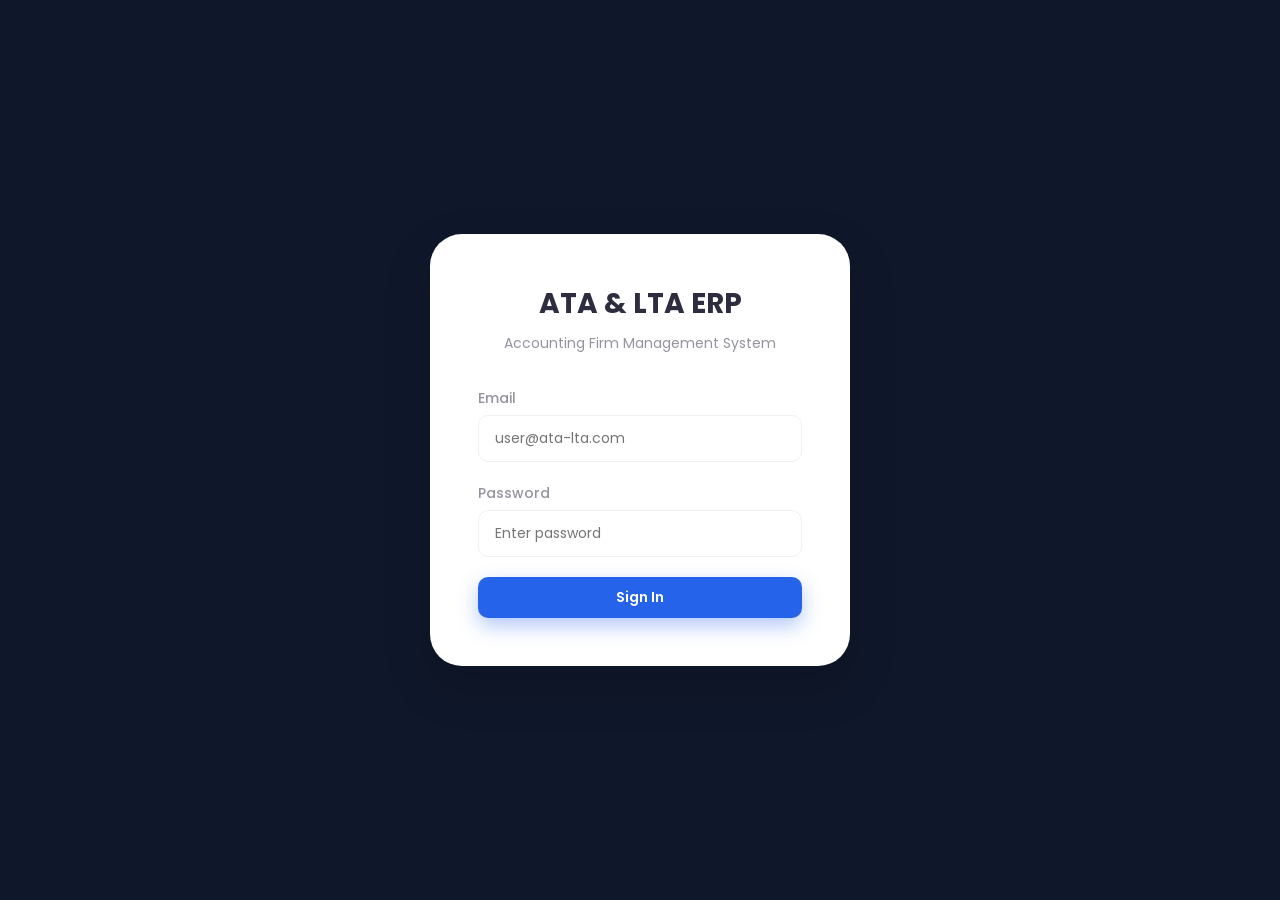
==== index.html @ 72c0b475 "feat: implement material date picker" ====
<!DOCTYPE html>
<html lang="en">
<head>
  <meta charset="UTF-8">
  <meta name="viewport" content="width=device-width, initial-scale=1.0">
  <title>ATA &amp; LTA Accounting Firm ERP</title>
  <link rel="stylesheet" href="css/styles.css">
</head>
<body>

  <!-- Login Screen -->
  <div id="login-screen">
    <div class="login-card">
      <h1>ATA &amp; LTA ERP</h1>
      <p class="login-subtitle">Accounting Firm Management System</p>
      <form id="login-form" class="form-stacked">
        <div class="form-group">
          <label for="email">Email</label>
          <input type="email" id="email" name="email" required placeholder="user@ata-lta.com">
        </div>
        <div class="form-group">
          <label for="password">Password</label>
          <input type="password" id="password" name="password" required placeholder="Enter password">
        </div>
        <button type="submit" class="btn btn-primary btn-block">Sign In</button>
      </form>
      <div id="login-error" class="login-error hidden"></div>
    </div>
  </div>

  <!-- App Shell (hidden by default) -->
  <div id="app-shell" class="hidden">
    <header class="app-header">
      <div class="header-brand">
        <span class="logo">ATA &amp; LTA ERP</span>
      </div>
      <div class="header-actions">
        <div class="entity-pill">
          <select id="entity-switcher" class="form-select pill-select">
            <option value="ATA">ATA Accounting</option>
            <option value="LTA">LTA Accounting</option>
          </select>
          <span id="entity-badge" class="badge"></span>
        </div>
        <div class="user-chip">
          <span id="user-avatar" class="avatar"></span>
          <span id="user-name" class="user-name">User</span>
          <button id="logout-btn" class="btn btn-ghost btn-sm">Logout</button>
        </div>
      </div>
      <button id="menu-toggle" class="menu-toggle" aria-label="Toggle menu">
        <span></span><span></span><span></span>
      </button>
    </header>

    <div class="app-layout">
      <nav id="sidebar" class="sidebar">
        <ul class="nav-list">
          <li><a href="#dashboard" data-module="dashboard">Dashboard</a></li>
          <li><a href="#clients" data-module="clients">Client List</a></li>
          <li><a href="#operations" data-module="operations">Operations</a></li>
          <li><a href="#billing" data-module="billing">Billing</a></li>
          <li><a href="#disbursement" data-module="disbursement">Disbursement</a></li>
          <li><a href="#transmittal" data-module="transmittal">Transmittal</a></li>
          <li><a href="#reports" data-module="reports">Reports</a></li>
          <li><a href="#admin" data-module="admin">Admin</a></li>
        </ul>
      </nav>

      <main id="content" class="content"></main>
    </div>
  </div>

  <script src="js/utils.js"></script>
  <script src="js/datepicker.js"></script>
  <script src="js/data.js"></script>
  <script src="js/auth.js"></script>
  <script src="js/dashboard.js"></script>
  <script src="js/clients.js"></script>
  <script src="js/workflow.js"></script>
  <script src="js/billing.js"></script>
  <script src="js/disbursement.js"></script>
  <script src="js/dms.js"></script>
  <script src="js/reports.js"></script>
  <script src="js/transmittal.js"></script>
  <script src="js/pendingChanges.js"></script>
  <script src="js/users.js"></script>
  <script src="js/app.js"></script>
</body>
</html>
---- css/styles.css ----
/**
 * Design System — ATA & LTA Accounting Firm ERP
 * Modern Purple Dashboard Theme
 */

@import url('https://fonts.googleapis.com/css2?family=Poppins:wght@400;500;600;700&display=swap');

:root {
  --color-ata: #2563eb;
  --color-lta: #475569;
  --color-bg: #f4f6fb;
  --color-surface: #ffffff;
  --color-panel: #ffffff;
  --color-text: #2d2d3f;
  --color-text-muted: #9494a0;
  --color-border: #f0f0f5;
  --color-primary: #2563eb; /* Trust Blue */
  --color-primary-dark: #1d4ed8;
  --color-danger: #ef4444;
  --color-success: #10b981;
  --color-warning: #f59e0b;
  --font-sans: "Poppins", "Inter", system-ui, -apple-system, sans-serif;
  --radius-sm: 10px;
  --radius-md: 16px;
  --radius-lg: 24px;
  --radius-xl: 32px;
  --radius-pill: 999px;
  --spacing-xs: 6px;
  --spacing-sm: 12px;
  --spacing-md: 20px;
  --spacing-lg: 32px;
  --spacing-xl: 40px;
  --sidebar-width: 250px;
  --shadow-soft: 0 10px 40px rgba(0, 0, 0, 0.03);
  --shadow-card: 0 15px 35px rgba(0, 0, 0, 0.04);
  --shadow-float: 0 20px 50px rgba(0, 0, 0, 0.15);
  --shadow-primary: 0 8px 20px rgba(37, 99, 235, 0.35);
}

/* Reset & Base */
*,
*::before,
*::after {
  box-sizing: border-box;
}

html, body {
  margin: 0;
  padding: 0;
  height: 100%;
}

body {
  font-family: var(--font-sans);
  font-size: 14px;
  line-height: 1.6;
  color: var(--color-text);
  background: var(--color-bg); /* Reset to standard background */
  -webkit-font-smoothing: antialiased;
  position: relative;
  overflow: hidden;
}

/* Remove old blobs */
body::before,
body::after {
  display: none;
}

h1, h2, h3, h4, h5, h6, p {
  margin: 0;
}

a {
  color: var(--color-primary);
  text-decoration: none;
}

a:hover {
  text-decoration: underline;
}

/* Utilities */
.hidden {
  display: none !important;
}

/* Layout */
#login-screen {
  display: flex;
  align-items: center;
  justify-content: center;
  min-height: 100vh;
  padding: var(--spacing-md);
  position: relative;
  z-index: 1;
  background: #0f172a; /* Keep dark background just for login */
}

.login-card {
  width: 100%;
  max-width: 420px;
  background: var(--color-surface);
  border: none;
  border-radius: var(--radius-xl);
  padding: calc(var(--spacing-xl) + 8px);
  box-shadow: var(--shadow-float);
}

.login-card h1 {
  font-size: 1.75rem;
  font-weight: 700;
  text-align: center;
  margin-bottom: var(--spacing-xs);
  color: var(--color-text);
}

.login-subtitle {
  text-align: center;
  color: var(--color-text-muted);
  margin-bottom: var(--spacing-lg);
  font-size: 0.875rem;
}

.login-error {
  margin-top: var(--spacing-md);
  padding: var(--spacing-sm) var(--spacing-md);
  background: #fee2e2;
  color: #991b1b;
  border: 1px solid #fecaca;
  border-radius: var(--radius-md);
  font-size: 0.875rem;
  text-align: center;
}

/* App Shell */
#app-shell {
  display: flex;
  flex-direction: column;
  height: 100vh;
  width: 100vw;
  margin: 0;
  background: var(--color-panel);
  border-radius: 0;
  box-shadow: none;
  border: none;
  overflow: hidden;
  position: relative;
  z-index: 1;
}

@media (max-width: 767.98px) {
  #app-shell {
    height: 100vh;
    width: 100vw;
    margin: 0;
    border-radius: 0;
  }
}

.app-header {
  display: flex;
  align-items: center;
  justify-content: space-between;
  background: var(--color-surface);
  border-bottom: none;
  padding: 20px 32px;
  flex-shrink: 0;
  z-index: 10;
}

.header-brand .logo {
  font-size: 1.25rem;
  font-weight: 700;
  color: var(--color-text);
  letter-spacing: 0.01em;
}

.header-actions {
  display: flex;
  align-items: center;
  gap: var(--spacing-md);
}

.user-name {
  font-weight: 600;
  font-size: 0.875rem;
}

.search-field {
  position: relative;
}

.search-field input {
  width: 260px;
  padding: 10px 20px;
  border-radius: var(--radius-pill);
  border: none;
  background: var(--color-bg);
  font-size: 0.875rem;
  color: var(--color-text);
}
.search-field input::placeholder {
  color: var(--color-text-muted);
}
.search-field input:focus {
  outline: none;
  box-shadow: 0 0 0 2px var(--color-border);
}

.header-icon-group {
  display: flex;
  align-items: center;
  gap: 12px;
}

.icon-btn {
  width: 36px;
  height: 36px;
  border-radius: 50%;
  border: none;
  background: transparent;
  display: inline-flex;
  align-items: center;
  justify-content: center;
  cursor: pointer;
  position: relative;
  color: var(--color-text-muted);
  transition: background 0.2s;
}
.icon-btn:hover {
  background: var(--color-bg);
}

.icon-dot {
  width: 8px;
  height: 8px;
  border-radius: 50%;
  background: var(--color-danger);
  position: absolute;
  top: 6px;
  right: 6px;
}

.icon-dot-secondary {
  background: var(--color-success);
}

.icon-gear {
  width: 16px;
  height: 16px;
  border-radius: 4px;
  border: 2px solid var(--color-text-muted);
}

.entity-pill {
  display: flex;
  align-items: center;
  gap: 8px;
  padding: 6px 12px;
  border-radius: var(--radius-md);
  background: var(--color-bg);
  border: none;
}

.pill-select {
  border: none;
  background: transparent;
  padding-right: 20px;
  font-size: 0.875rem;
  font-weight: 500;
  color: var(--color-text);
  outline: none;
}

.user-chip {
  display: flex;
  align-items: center;
  gap: 10px;
  padding: 4px 12px 4px 4px;
  background: transparent;
  border-radius: var(--radius-pill);
}

.avatar {
  width: 36px;
  height: 36px;
  border-radius: 50%;
  background: url('https://ui-avatars.com/api/?name=User&background=2563eb&color=fff') center/cover;
  display: inline-block;
}

.avatar-sm {
  width: 24px;
  height: 24px;
  border-radius: 50%;
  background: var(--color-bg) center/cover;
  display: inline-block;
  flex-shrink: 0;
  border: 1px solid var(--color-border);
}

.assignee-chip {
  display: inline-flex;
  align-items: center;
  gap: 6px;
}

.menu-toggle {
  display: none;
  background: none;
  border: none;
  cursor: pointer;
  padding: var(--spacing-sm);
}

.menu-toggle span {
  display: block;
  width: 20px;
  height: 2px;
  background: var(--color-text);
  margin: 4px 0;
  border-radius: 1px;
}

/* App Layout */
.app-layout {
  display: flex;
  flex: 1;
  overflow: hidden;
  background: var(--color-bg);
  border-top-left-radius: var(--radius-xl);
  border-bottom-left-radius: var(--radius-xl);
}

.sidebar {
  width: var(--sidebar-width);
  background: var(--color-surface);
  border-right: none;
  flex-shrink: 0;
  overflow-y: auto;
  padding-top: var(--spacing-md);
  box-shadow: 2px 0 10px rgba(0,0,0,0.01);
  z-index: 5;
}

.nav-list {
  list-style: none;
  margin: 0;
  padding: 0 var(--spacing-md);
  display: flex;
  flex-direction: column;
  gap: 8px;
}

.nav-list li a {
  display: block;
  padding: 12px 20px;
  color: var(--color-text-muted);
  font-weight: 500;
  border-radius: var(--radius-md);
  transition: all 0.2s ease;
  font-size: 0.95rem;
}

.nav-list li a:hover {
  background: var(--color-bg);
  color: var(--color-text);
  text-decoration: none;
}

.nav-list li a.active {
  background: var(--color-primary);
  color: #fff;
  box-shadow: var(--shadow-primary);
}

.content {
  flex: 1;
  overflow-y: auto;
  padding: var(--spacing-lg);
  background: var(--color-bg);
}

/* Typography */
h1 {
  font-size: 1.75rem;
  font-weight: 700;
  color: var(--color-text);
}

h2 {
  font-size: 1.25rem;
  font-weight: 600;
}

h3 {
  font-size: 1.125rem;
  font-weight: 600;
}

/* Forms */
.form-stacked {
  display: flex;
  flex-direction: column;
  gap: var(--spacing-md);
}

.form-group {
  display: flex;
  flex-direction: column;
  gap: var(--spacing-xs);
}

.form-group label {
  font-size: 0.875rem;
  font-weight: 500;
  color: var(--color-text-muted);
}

input[type="text"],
input[type="email"],
input[type="password"],
input[type="number"],
input[type="date"],
textarea,
select {
  padding: 12px 16px;
  border: 1px solid var(--color-border);
  border-radius: var(--radius-sm);
  font-family: inherit;
  font-size: 0.875rem;
  color: var(--color-text);
  background: var(--color-surface);
  transition: border-color 0.2s ease, box-shadow 0.2s ease;
}

input:focus,
textarea:focus,
select:focus {
  outline: none;
  border-color: var(--color-primary);
  box-shadow: 0 0 0 3px rgba(140, 82, 255, 0.15);
}

.form-select {
  appearance: none;
  background-image: url("data:image/svg+xml,%3Csvg xmlns='http://www.w3.org/2000/svg' width='12' height='12' viewBox='0 0 24 24' fill='none' stroke='%239494a0' stroke-width='2' stroke-linecap='round' stroke-linejoin='round'%3E%3Cpolyline points='6 9 12 15 18 9'%3E%3C/polyline%3E%3C/svg%3E");
  background-repeat: no-repeat;
  background-position: right 12px center;
  padding-right: 32px;
  cursor: pointer;
}

/* Buttons */
.btn {
  display: inline-flex;
  align-items: center;
  justify-content: center;
  gap: var(--spacing-xs);
  padding: 10px 24px;
  border: none;
  border-radius: var(--radius-sm);
  font-family: inherit;
  font-size: 0.875rem;
  font-weight: 600;
  cursor: pointer;
  transition: all 0.2s ease;
}

.btn-primary {
  background: var(--color-primary);
  color: #fff;
  box-shadow: var(--shadow-primary);
}

.btn-primary:hover {
  background: var(--color-primary-dark);
  transform: translateY(-1px);
}

.btn-ghost {
  background: transparent;
  color: var(--color-text-muted);
}

.btn-ghost:hover {
  background: var(--color-bg);
  color: var(--color-text);
}

.btn-danger {
  background: var(--color-danger);
  color: #fff;
}

.btn-success {
  background: var(--color-success);
  color: #fff;
}

.btn-warning {
  background: var(--color-warning);
  color: #fff;
}

.btn-block {
  width: 100%;
}

.btn:disabled {
  opacity: 0.5;
  cursor: not-allowed;
  transform: none;
}

/* Tables */
table {
  width: 100%;
  border-collapse: collapse;
  font-size: 0.875rem;
}

th, td {
  padding: var(--spacing-sm) var(--spacing-md);
  text-align: left;
  border-bottom: 1px solid var(--color-border);
}

th {
  font-weight: 600;
  color: var(--color-text-muted);
  font-size: 0.75rem;
  text-transform: uppercase;
  letter-spacing: 0.05em;
  background: var(--color-surface);
  border-bottom: 2px solid var(--color-border);
}

tbody tr {
  transition: background 0.2s;
}

tbody tr:hover {
  background: var(--color-bg);
}

/* Cards */
.card {
  background: var(--color-surface);
  border: none;
  border-radius: var(--radius-lg);
  padding: var(--spacing-lg);
  box-shadow: var(--shadow-card);
  margin-bottom: var(--spacing-lg);
}

.card-header {
  display: flex;
  align-items: center;
  justify-content: space-between;
  margin-bottom: var(--spacing-md);
}

.card-title {
  font-size: 1.125rem;
  font-weight: 600;
}

/* Badges */
.badge {
  display: inline-flex;
  align-items: center;
  padding: 4px 10px;
  border-radius: var(--radius-pill);
  font-size: 0.75rem;
  font-weight: 600;
  text-transform: uppercase;
  letter-spacing: 0.05em;
}

.badge-success { background: #dcfce7; color: #166534; }
.badge-danger { background: #fee2e2; color: #991b1b; }
.badge-warning { background: #fef3c7; color: #92400e; }
.badge-info { background: #f4f6fb; color: var(--color-primary); }
.badge-ata { background: #f4f6fb; color: var(--color-primary); }
.badge-lta { background: #fff7ed; color: var(--color-lta); }
.badge-recurring { background: #f3e8ff; color: #6b21a8; }

/* Modals */
.modal-overlay {
  position: fixed;
  inset: 0;
  background: rgba(45, 45, 63, 0.4);
  backdrop-filter: blur(4px);
  display: flex;
  align-items: center;
  justify-content: center;
  z-index: 100;
  padding: var(--spacing-md);
}

.modal {
  background: var(--color-surface);
  border: none;
  border-radius: var(--radius-xl);
  width: 100%;
  max-width: 560px;
  max-height: 90vh;
  overflow-y: auto;
  box-shadow: var(--shadow-float);
}

.modal-header {
  display: flex;
  align-items: center;
  justify-content: space-between;
  padding: var(--spacing-lg) var(--spacing-lg) var(--spacing-md);
}

.modal-title {
  font-size: 1.25rem;
  font-weight: 600;
}

.modal-body {
  padding: 0 var(--spacing-lg) var(--spacing-lg);
}

.modal-footer {
  display: flex;
  justify-content: flex-end;
  gap: var(--spacing-sm);
  padding: var(--spacing-md) var(--spacing-lg);
  background: var(--color-bg);
  border-radius: 0 0 var(--radius-xl) var(--radius-xl);
}

/* Progress Bar */
.progress {
  width: 100%;
  height: 8px;
  background: var(--color-border);
  border-radius: var(--radius-pill);
  overflow: hidden;
}

.progress-bar {
  height: 100%;
  background: var(--color-primary);
  border-radius: var(--radius-pill);
  transition: width 0.3s ease;
}

/* Dashboard / Bento Grid */
.bento-grid {
  display: grid;
  grid-template-columns: repeat(12, 1fr);
  grid-auto-rows: minmax(120px, auto);
  gap: var(--spacing-lg);
  margin-bottom: var(--spacing-lg);
}
.bento-item {
  background: var(--color-surface);
  border-radius: var(--radius-lg);
  padding: var(--spacing-lg);
  box-shadow: var(--shadow-card);
  display: flex;
  flex-direction: column;
}
.bento-full { grid-column: span 12; }
.bento-half { grid-column: span 6; }
.bento-third { grid-column: span 4; }
.bento-two-thirds { grid-column: span 8; }
.bento-quarter { grid-column: span 3; }

@media (max-width: 1024px) {
  .bento-two-thirds, .bento-half, .bento-third, .bento-quarter { grid-column: span 12; }
}

.kpi-card { background: var(--color-surface); border: none; border-radius: var(--radius-lg); padding: var(--spacing-lg); box-shadow: var(--shadow-card); transition: transform 0.2s; display: flex; flex-direction: column; justify-content: center; align-items: flex-start; }
.kpi-card:hover { transform: translateY(-2px); }
.kpi-card.ata { border-top: none; }
.kpi-card.lta { border-top: none; }
.kpi-icon { width: 40px; height: 40px; border-radius: 12px; background: var(--color-bg); display: flex; align-items: center; justify-content: center; margin-bottom: var(--spacing-sm); color: var(--color-primary); font-weight: bold; }
.kpi-icon.lta-icon { color: var(--color-lta); background: #fff7ed; }
.kpi-label { font-size: 0.875rem; color: var(--color-text-muted); margin-bottom: 4px; font-weight: 500; }
.kpi-value { font-size: 1.75rem; font-weight: 700; color: var(--color-text); line-height: 1.2; }
.kpi-trend { font-size: 0.75rem; font-weight: 600; margin-top: 4px; }
.kpi-trend.positive { color: var(--color-success); }
.kpi-trend.negative { color: var(--color-danger); }

/* Smooth SVG Charts */
.chart-container { flex: 1; display: flex; align-items: center; justify-content: center; position: relative; width: 100%; min-height: 200px; padding-top: var(--spacing-md); }
.smooth-line-chart { width: 100%; height: 100%; overflow: visible; }
.smooth-line { fill: none; stroke: var(--color-primary); stroke-width: 3; stroke-linecap: round; stroke-linejoin: round; filter: drop-shadow(0 8px 12px rgba(140, 82, 255, 0.4)); }
.smooth-line-bg { fill: url(#primary-gradient); opacity: 0.2; }
.chart-x-axis { font-size: 0.75rem; fill: var(--color-text-muted); }
.donut-chart { width: 100%; max-width: 220px; height: auto; transform: rotate(-90deg); filter: drop-shadow(0 10px 15px rgba(0,0,0,0.05)); }
.donut-segment { fill: none; stroke-width: 16; stroke-linecap: round; }
.donut-primary { stroke: var(--color-primary); }
.donut-secondary { stroke: #22c55e; }
.donut-tertiary { stroke: var(--color-lta); }
.donut-legend { margin-top: var(--spacing-md); width: 100%; display: flex; flex-direction: column; gap: var(--spacing-sm); }
.legend-item { display: flex; justify-content: space-between; align-items: center; font-size: 0.875rem; }
.legend-label { display: flex; align-items: center; gap: 8px; color: var(--color-text-muted); font-weight: 500; }
.legend-dot { width: 10px; height: 10px; border-radius: 50%; }
.legend-value { font-weight: 600; color: var(--color-text); }

.page h1 { margin-bottom: var(--spacing-lg); }
.entity-comparison h2 { margin-bottom: var(--spacing-md); }

/* Actions Bar */
.actions-bar { display: flex; align-items: center; gap: var(--spacing-md); margin-bottom: var(--spacing-lg); }
.search-input { flex: 1; max-width: 320px; padding: 10px 16px; border: 1px solid var(--color-border); border-radius: var(--radius-pill); font-family: inherit; font-size: 0.875rem; background: var(--color-surface); }
.empty-state { color: var(--color-text-muted); font-style: italic; text-align: center; padding: var(--spacing-lg); }

.text-center { text-align: center !important; }

/* Inline Errors / Success */
.field-error { display: block; color: var(--color-danger); font-size: 0.75rem; margin-top: var(--spacing-xs); font-weight: 500; }
.field-success { display: block; color: var(--color-success); font-size: 0.75rem; margin-top: var(--spacing-xs); font-weight: 500; }
.field-error.hidden, .field-success.hidden { display: none; }

/* Sidebar Notifications */
.nav-list li a {
  position: relative;
  display: flex;
  align-items: center;
  justify-content: space-between;
}

.nav-badge {
  background: var(--color-danger);
  color: white;
  font-size: 0.7rem;
  font-weight: 700;
  min-width: 18px;
  height: 18px;
  padding: 0 4px;
  border-radius: 9px;
  display: flex;
  align-items: center;
  justify-content: center;
  box-shadow: 0 2px 4px rgba(239, 68, 68, 0.3);
}

/* Radio / Checkbox */
.radio-group { display: flex; gap: var(--spacing-lg); }
.radio-label { display: flex; align-items: center; gap: var(--spacing-xs); cursor: pointer; font-size: 0.875rem; font-weight: 500; }
.checkbox-label { display: flex; align-items: center; gap: var(--spacing-xs); cursor: pointer; font-size: 0.875rem; font-weight: 500; }

/* Small Button */
.btn-sm { padding: 6px 12px; font-size: 0.8125rem; border-radius: var(--radius-sm); }

/* Form Actions */
.form-actions { display: flex; gap: var(--spacing-sm); margin-top: var(--spacing-lg); }
.form-header-bar { display: flex; align-items: center; justify-content: space-between; margin-bottom: var(--spacing-lg); }
.form-actions-top { display: flex; gap: var(--spacing-sm); }

/* View Mode Toggle */
.view-mode-toggle { display: flex; gap: var(--spacing-xs); background: var(--color-bg); padding: 4px; border-radius: var(--radius-sm); }
.view-mode-toggle button { padding: 6px 12px; border: none; background: transparent; border-radius: var(--radius-sm); cursor: pointer; font-size: 0.8125rem; }
.view-mode-toggle button.active { background: var(--color-surface); color: var(--color-primary); font-weight: 600; box-shadow: var(--shadow-card); }

/* Card Grid */
.card-grid { display: grid; grid-template-columns: repeat(auto-fill, minmax(300px, 1fr)); gap: var(--spacing-lg); }
.wr-card { display: flex; flex-direction: column; background: var(--color-surface); border-radius: var(--radius-lg); padding: var(--spacing-lg); box-shadow: var(--shadow-card); }
.wr-meta { display: flex; flex-direction: column; gap: var(--spacing-xs); font-size: 0.875rem; color: var(--color-text-muted); margin-bottom: var(--spacing-md); }
.progress-wrap { display: flex; align-items: center; gap: var(--spacing-sm); margin-bottom: var(--spacing-sm); }
.progress-label { font-size: 0.8125rem; color: var(--color-text-muted); white-space: nowrap; font-weight: 500; }
.card-actions { margin-top: auto; padding-top: var(--spacing-md); }

/* Workflow Progress Bar */
.workflow-progress { display: flex; gap: 6px; margin-bottom: var(--spacing-md); overflow-x: auto; }
.progress-step { flex: 1; padding: 8px 6px; text-align: center; background: var(--color-border); border-radius: var(--radius-sm); font-size: 0.75rem; font-weight: 600; color: var(--color-text-muted); white-space: nowrap; }
.progress-step.completed { background: var(--color-success); color: white; }
.progress-step.active { background: var(--color-primary); color: white; box-shadow: var(--shadow-primary); }

/* Section Header */
.section-header { margin-top: var(--spacing-xl); margin-bottom: var(--spacing-md); }
.form-section { margin-top: var(--spacing-lg); background: var(--color-bg); padding: var(--spacing-lg); border-radius: var(--radius-lg); }
.form-section h3 { margin-bottom: var(--spacing-md); }
.form-section h4 { margin: var(--spacing-md) 0 var(--spacing-sm); font-size: 1rem; }

/* Task Rows */
.task-row { display: flex; align-items: center; gap: var(--spacing-md); margin-bottom: var(--spacing-sm); }
.task-title-input { flex: 1; }
.task-assignee, .task-pred { min-width: 150px; }

/* Task Dependencies */
.dependency-list { font-size: 0.8125rem; color: var(--color-text-muted); margin-bottom: var(--spacing-xs); }
.dependency-label { font-size: 0.75rem; font-weight: 600; text-transform: uppercase; letter-spacing: 0.05em; margin-bottom: 4px; }
.dependency-item { margin-bottom: 4px; display: flex; align-items: center; gap: 4px; }
.predecessor-completed { color: var(--color-success); }
.predecessor-pending { color: var(--color-warning); }
.predecessor-cancelled { color: var(--color-danger); }

/* Invoice Styles */
.line-item-row { display: flex; align-items: center; gap: var(--spacing-sm); margin-bottom: var(--spacing-sm); }
.line-item-row select, .line-item-row input { flex: 1; }
.line-item-row .item-type { flex: 0 0 130px; }
.line-item-row .item-vat { flex: 0 0 140px; }

.invoice-totals { background: var(--color-bg); border-radius: var(--radius-md); padding: var(--spacing-md); margin: var(--spacing-lg) 0; max-width: 360px; margin-left: auto; }
.total-row { display: flex; justify-content: space-between; padding: var(--spacing-xs) 0; font-size: 0.875rem; font-weight: 500; }
.total-grand { font-weight: 700; font-size: 1.125rem; border-top: 1px solid var(--color-border); margin-top: var(--spacing-sm); padding-top: var(--spacing-sm); color: var(--color-primary); }

.invoice-detail { max-width: 720px; margin: 0 auto; background: var(--color-surface); padding: var(--spacing-xl); border-radius: var(--radius-xl); box-shadow: var(--shadow-card); }
.invoice-detail.wide { max-width: 1100px; width: calc(100% - var(--spacing-xl)); margin: var(--spacing-lg) auto; border-radius: var(--radius-lg); }
.invoice-header { display: flex; align-items: center; justify-content: space-between; margin-bottom: var(--spacing-lg); }
.invoice-meta { margin-bottom: var(--spacing-lg); font-size: 0.875rem; color: var(--color-text-muted); }
.invoice-meta p { margin-bottom: 4px; }
.invoice-info-box { background: var(--color-bg); border-radius: var(--radius-md); padding: var(--spacing-md); font-size: 0.875rem; color: var(--color-text-muted); margin-bottom: var(--spacing-lg); }
.invoice-info-box p { margin-bottom: 4px; }

.kpi-sub { font-size: 0.8125rem; color: var(--color-text-muted); margin-bottom: var(--spacing-xs); }

/* Print */
@media print {
  nav, header, .actions-bar, .btn, .form-actions { display: none !important; }
  body { background: white; }
  #app-shell { box-shadow: none; margin: 0; padding: 0; width: 100%; max-height: none; border-radius: 0; }
  .content { background: white; padding: 0; }
  .invoice-detail { max-width: 100%; box-shadow: none; padding: 0; margin: 0; }
}

/* Admin Panel */
.admin-tabs { display: flex; gap: var(--spacing-sm); margin-bottom: var(--spacing-lg); }
.admin-tabs .btn { border-radius: var(--radius-pill); }
.reset-section { background: var(--color-bg); border-radius: var(--radius-lg); padding: var(--spacing-lg); margin-bottom: var(--spacing-lg); }
.reset-section h3 { margin-bottom: var(--spacing-sm); }
.reset-section p { color: var(--color-text-muted); font-size: 0.875rem; margin-bottom: var(--spacing-md); }
.reset-confirm { display: flex; align-items: center; gap: var(--spacing-sm); margin-top: var(--spacing-sm); flex-wrap: wrap; }
.entity-checkboxes { display: flex; gap: var(--spacing-lg); flex-wrap: wrap; margin-bottom: var(--spacing-md); }
.audit-filters { display: flex; flex-wrap: wrap; align-items: center; gap: var(--spacing-md); margin-bottom: var(--spacing-lg); }
.audit-filters .form-select { max-width: 200px; }
.user-form { max-width: 500px; margin: 0 auto; background: var(--color-surface); padding: var(--spacing-xl); border-radius: var(--radius-xl); box-shadow: var(--shadow-card); }
.user-form h3 { margin-bottom: var(--spacing-md); font-size: 1.25rem; }

.doc-type-badge-original { background: #f4f6fb; color: var(--color-text); }
.doc-type-badge-generated { background: #f3e8ff; color: var(--color-primary); }
.handover-completed { color: var(--color-success); font-weight: 600; }
.handover-pending { color: var(--color-text-muted); }
.dms-detail-section { margin-top: var(--spacing-xl); }
.dms-detail-section h3 { margin-bottom: var(--spacing-md); }
.version-table tbody tr:last-child { font-weight: 600; background: var(--color-bg); }

/* ─── Reports & Analytics ────────────────────────────────────────────── */
.report-grid {
  display: grid;
  grid-template-columns: repeat(12, 1fr);
  gap: var(--spacing-lg);
  margin-top: var(--spacing-lg);
}

.report-card {
  background: var(--color-surface);
  border: none;
  border-radius: var(--radius-lg);
  padding: var(--spacing-lg);
  box-shadow: var(--shadow-card);
  height: 480px; /* Fixed standardized height */
  overflow-y: auto; /* Enable internal vertical scrolling */
  display: flex;
  flex-direction: column;
}

/* Custom Scrollbar for Report Cards */
.report-card::-webkit-scrollbar {
  width: 6px;
}
.report-card::-webkit-scrollbar-thumb {
  background: var(--color-border);
  border-radius: 3px;
}

.report-card-wide {
  grid-column: 1 / -1;
}

.report-card h2 {
  font-size: 1.125rem;
  font-weight: 600;
  margin-bottom: var(--spacing-md);
  color: var(--color-text);
}

.report-card h3 {
  font-size: 0.875rem;
  font-weight: 600;
  color: var(--color-text-muted);
  margin: var(--spacing-md) 0 var(--spacing-sm);
  text-transform: uppercase;
  letter-spacing: 0.05em;
}

/* CSS Bar Chart */
.bar-chart {
  display: flex;
  align-items: flex-end;
  gap: var(--spacing-md);
  height: 220px;
  padding-top: var(--spacing-md);
}

.bar-group {
  display: flex;
  flex-direction: column;
  align-items: center;
  flex: 1;
  min-width: 40px;
}

.bar-track {
  display: flex;
  align-items: flex-end;
  width: 40px;
  height: 180px;
  background: var(--color-bg);
  border-radius: var(--radius-sm);
  padding: 4px;
}

.bar {
  width: 100%;
  background: var(--color-primary);
  border-radius: 4px;
  min-height: 4px;
  transition: height 0.4s ease;
  box-shadow: 0 4px 10px rgba(140, 82, 255, 0.3);
}

.bar-label {
  font-size: 0.75rem;
  color: var(--color-text-muted);
  margin-top: var(--spacing-sm);
  text-align: center;
  font-weight: 500;
}

.bar-count {
  font-size: 0.875rem;
  font-weight: 600;
  color: var(--color-text);
  margin-top: 4px;
}

/* Task Expandable Rows */
.task-expand {
  background: var(--color-bg);
}

.task-expand-inner {
  padding: var(--spacing-md);
  border-left: 3px solid var(--color-primary);
  margin-left: var(--spacing-md);
}

.task-doc-row {
  background: var(--color-bg);
}

.task-doc-row td {
  border-bottom: none;
  padding: 0;
}

/* Accordion Panels inside Task Expand */
.accordion-panel {
  border: 1px solid var(--color-border);
  border-radius: var(--radius-sm);
  margin-bottom: var(--spacing-sm);
  background: white;
  overflow: hidden;
}

.accordion-header {
  display: flex;
  align-items: center;
  justify-content: space-between;
  padding: var(--spacing-sm) var(--spacing-md);
  cursor: pointer;
  background: var(--color-bg-alt);
  font-weight: 600;
  font-size: 0.875rem;
  color: var(--color-text);
  user-select: none;
  transition: background 0.15s ease;
}

.accordion-header:hover {
  background: var(--color-border);
}

.accordion-header::after {
  content: '▾';
  font-size: 0.75rem;
  color: var(--color-text-muted);
  transition: transform 0.2s ease;
  margin-left: var(--spacing-sm);
}

.accordion-panel.collapsed .accordion-header::after {
  transform: rotate(-90deg);
}

.accordion-content {
  padding: var(--spacing-md);
  border-top: 1px solid var(--color-border);
  animation: accordionOpen 0.2s ease-out;
}

.accordion-panel.collapsed .accordion-content {
  display: none;
}

@keyframes accordionOpen {
  from { opacity: 0; transform: translateY(-4px); }
  to   { opacity: 1; transform: translateY(0); }
}

/* Print Voucher Styles */
@media print {
  nav, header, .actions-bar, .btn, .form-actions, .view-mode-toggle, .filters-bar {
    display: none !important;
  }
  body { background: white; }
  #app-shell { box-shadow: none; margin: 0; padding: 0; width: 100%; max-height: none; border-radius: 0; }
  .content { background: white; padding: 0; }
  .invoice-detail { max-width: 100%; box-shadow: none; padding: 0; margin: 0; }
  .bir-footer { display: block !important; }
  .voucher-only { display: block !important; }
  .invoice-only { display: none !important; }
}

.voucher-only { display: none; }

/* Task Completion Stat */
.report-stat {
  display: flex;
  align-items: baseline;
  gap: var(--spacing-xs);
  margin-bottom: var(--spacing-md);
}

.report-stat span:first-child {
  font-size: 2.5rem;
  font-weight: 700;
  color: var(--color-text);
  line-height: 1;
}

.report-stat-label {
  font-size: 1rem;
  color: var(--color-text-muted);
  font-weight: 500;
}

/* Report Tables */
.report-table {
  width: 100%;
  border-collapse: collapse;
  font-size: 0.875rem;
}

.report-table th,
.report-table td {
  padding: 12px 16px;
  text-align: left;
  border-bottom: 1px solid var(--color-border);
}

.report-table th {
  font-weight: 600;
  color: var(--color-text-muted);
  font-size: 0.75rem;
  text-transform: uppercase;
  letter-spacing: 0.05em;
  background: var(--color-surface);
  border-bottom: 2px solid var(--color-border);
}

.report-table td.num {
  text-align: right;
  font-variant-numeric: tabular-nums;
  font-weight: 500;
}

/* Fund Split */
.fund-split {
  display: grid;
  grid-template-columns: repeat(auto-fit, minmax(140px, 1fr));
  gap: var(--spacing-md);
  margin-bottom: var(--spacing-md);
}

.fund-box {
  background: var(--color-bg);
  border-radius: var(--radius-lg);
  padding: var(--spacing-lg);
  text-align: center;
}

.fund-label {
  font-size: 0.75rem;
  color: var(--color-text-muted);
  text-transform: uppercase;
  letter-spacing: 0.05em;
  margin-bottom: var(--spacing-sm);
  font-weight: 600;
}

.fund-value {
  font-size: 1.5rem;
  font-weight: 700;
  color: var(--color-primary);
}

/* Entity P&L */
.pl-grid {
  display: grid;
  grid-template-columns: repeat(auto-fit, minmax(300px, 1fr));
  gap: var(--spacing-lg);
}

.pl-card {
  background: var(--color-surface);
  border: none;
  border-radius: var(--radius-lg);
  padding: var(--spacing-lg);
  box-shadow: var(--shadow-card);
}

.pl-card.ata {
  border-top: 4px solid var(--color-primary);
}

.pl-card.lta {
  border-top: 4px solid var(--color-lta);
}

.pl-card h3 {
  margin: 0 0 var(--spacing-md);
  font-size: 1.125rem;
  font-weight: 600;
  color: var(--color-text);
  text-transform: none;
  letter-spacing: normal;
}

.pl-row {
  display: flex;
  justify-content: space-between;
  padding: 6px 0;
  font-size: 0.875rem;
}

.pl-label {
  color: var(--color-text-muted);
  font-weight: 500;
}

.pl-value {
  font-weight: 600;
  font-variant-numeric: tabular-nums;
}

.pl-divider {
  border-top: 1px solid var(--color-border);
  margin: var(--spacing-sm) 0;
}

.pl-total {
  font-weight: 700;
  font-size: 1.125rem;
  margin-top: var(--spacing-sm);
  padding-top: var(--spacing-sm);
}

.pl-total .pl-value.positive {
  color: var(--color-success);
}

.pl-total .pl-value.negative {
  color: var(--color-danger);
}

/* Input Error State */
.input-error {
  border-color: var(--color-danger) !important;
  box-shadow: 0 0 0 3px rgba(239, 68, 68, 0.15) !important;
}

.board-view {
  display: flex;
  gap: var(--spacing-md);
  width: 100%;
  overflow-x: hidden;
  padding-bottom: var(--spacing-sm);
}

.board-column {
  flex: 1;
  min-width: 0;
  max-height: calc(100vh - 240px);
  overflow-y: auto;
  overflow-x: hidden;
  background: var(--color-bg);
  border-radius: var(--radius-md);
  padding: var(--spacing-sm);
  display: flex;
  flex-direction: column;
  gap: var(--spacing-sm);
}

.board-column-header {
  font-size: 0.8125rem;
  font-weight: 700;
  text-transform: uppercase;
  letter-spacing: 0.05em;
  color: var(--color-text);
  padding: var(--spacing-sm) var(--spacing-md);
  background: #e2e8f0; /* Distinct light gray-blue */
  border-radius: var(--radius-sm);
  border-bottom: 2px solid #cbd5e1;
  position: sticky;
  top: 0;
  z-index: 1;
  margin-bottom: var(--spacing-sm);
}

.board-card {
  background: var(--color-surface);
  border-radius: var(--radius-sm);
  padding: var(--spacing-md);
  box-shadow: 0 2px 8px rgba(0,0,0,0.04);
  cursor: pointer;
  transition: transform 0.15s ease, box-shadow 0.15s ease;
  word-wrap: break-word;
  overflow-wrap: break-word;
  min-width: 0;
  border-left: 4px solid transparent;
}

.board-card-urgent { border-left-color: var(--color-danger); }
.board-card-priority { border-left-color: var(--color-warning); }
.board-card-low { border-left-color: var(--color-success); }

.board-card:hover {
  transform: translateY(-2px);
  box-shadow: 0 4px 12px rgba(0,0,0,0.08);
}

.board-card-title {
  font-weight: 600;
  font-size: 0.875rem;
  color: var(--color-text);
  margin-bottom: 4px;
  line-height: 1.3;
}

.board-card-meta {
  font-size: 0.75rem;
  color: var(--color-text-muted);
  line-height: 1.3;
}

/* Compact List View */
.list-view {
  display: flex;
  flex-direction: column;
  gap: var(--spacing-sm);
}

.list-item {
  display: flex;
  align-items: center;
  justify-content: space-between;
  background: var(--color-surface);
  border-radius: var(--radius-md);
  padding: var(--spacing-md);
  box-shadow: var(--shadow-card);
  transition: transform 0.2s ease, box-shadow 0.2s ease, background 0.2s ease;
  cursor: pointer;
}

.list-item:hover {
  background: #f8f9fa;
  transform: translateY(-1px);
  box-shadow: 0 4px 6px -1px rgba(0, 0, 0, 0.1), 0 2px 4px -1px rgba(0, 0, 0, 0.06);
}

.list-item-title {
  font-weight: 600;
  font-size: 0.875rem;
}

.list-item-meta {
  font-size: 0.75rem;
  color: var(--color-text-muted);
}

/* Related Records Panel */
.related-records {
  background: var(--color-bg);
  border-radius: var(--radius-lg);
  padding: var(--spacing-lg);
  margin-top: var(--spacing-lg);
}

.related-records h3 {
  margin-bottom: var(--spacing-md);
  font-size: 1rem;
}

.related-record-item {
  display: flex;
  align-items: center;
  justify-content: space-between;
  padding: var(--spacing-sm) 0;
  border-bottom: 1px solid var(--color-border);
}

/* Filters Bar */
.filters-bar {
  display: flex;
  flex-wrap: wrap;
  align-items: center;
  gap: var(--spacing-md);
  margin-bottom: var(--spacing-lg);
}

.filters-bar .form-select,
.filters-bar input {
  min-width: 160px;
}

/* Transmittal */
.transmittal-letter {
  background: var(--color-surface);
  border: 1px solid var(--color-border);
  border-radius: var(--radius-lg);
  padding: var(--spacing-xl);
  font-family: Georgia, serif;
  line-height: 1.8;
}

.tracking-number {
  font-family: monospace;
  font-size: 0.875rem;
  color: var(--color-text-muted);
  letter-spacing: 0.05em;
}

/* Document Lifecycle */
.lifecycle-badge {
  display: inline-flex;
  align-items: center;
  padding: 4px 10px;
  border-radius: var(--radius-pill);
  font-size: 0.75rem;
  font-weight: 600;
  text-transform: uppercase;
  letter-spacing: 0.05em;
}

.lifecycle-collected { background: #fee2e2; color: #991b1b; }
.lifecycle-with_documentations { background: #fef3c7; color: #92400e; }
.lifecycle-scanned { background: #dcfce7; color: #166534; }
.lifecycle-in_envelope { background: #dbeafe; color: #1e40af; }
.lifecycle-stored { background: #f3e8ff; color: #6b21a8; }

/* Pending Changes Diff */
.diff-panel {
  display: grid;
  grid-template-columns: 1fr 1fr;
  gap: var(--spacing-lg);
}

.diff-current,
.diff-proposed {
  background: var(--color-bg);
  border-radius: var(--radius-lg);
  padding: var(--spacing-lg);
}

.diff-proposed {
  border: 2px solid var(--color-warning);
}

/* Multi-entry rows */
.multi-entry-row {
  display: flex;
  align-items: center;
  gap: var(--spacing-sm);
  margin-bottom: var(--spacing-sm);
}

.multi-entry-row input,
.multi-entry-row select {
  flex: 1;
}

.multi-entry-row .btn-sm {
  flex-shrink: 0;
}

/* Responsive */
@media (max-width: 767.98px) {
  .menu-toggle {
    display: block;
  }

  #app-shell {
    margin: 0;
    height: 100vh;
    border-radius: 0;
    width: 100%;
  }
  
  .sidebar {
    position: fixed;
    top: 0;
    left: 0;
    bottom: 0;
    z-index: 50;
    transform: translateX(-100%);
    transition: transform 0.3s ease;
    box-shadow: 4px 0 20px rgba(0, 0, 0, 0.1);
  }

  .sidebar.open {
    transform: translateX(0);
  }

  .header-actions {
    display: none;
  }

  .header-actions.show {
    display: flex;
    position: fixed;
    top: 70px;
    right: 0;
    left: 0;
    background: var(--color-surface);
    padding: var(--spacing-md);
    flex-direction: column;
    align-items: stretch;
    gap: var(--spacing-md);
    z-index: 40;
    box-shadow: var(--shadow-card);
  }

  .content {
    padding: var(--spacing-md);
  }
}

/* Project Card Grid (Inspired by Decem App) */
.project-card-grid {
  display: grid;
  grid-template-columns: repeat(auto-fill, minmax(320px, 1fr));
  gap: var(--spacing-md);
  padding: var(--spacing-sm) 0;
  min-height: calc(100vh - 300px);
}

.project-card {
  border-radius: var(--radius-lg);
  padding: var(--spacing-lg);
  color: white;
  cursor: pointer;
  transition: transform 0.2s ease, box-shadow 0.2s ease;
  display: flex;
  flex-direction: column;
  min-height: 220px;
  box-shadow: 0 10px 30px rgba(0, 0, 0, 0.2);
}

.project-card:hover {
  transform: translateY(-5px);
  box-shadow: 0 20px 40px rgba(0, 0, 0, 0.4);
}

/* Card Themes */
.card-blue   { background: #3b82f6; }
.card-orange { background: #f97316; }
.card-purple { background: #a855f7; }
.card-green  { background: #22c55e; }
.card-red    { background: #ef4444; }
.card-teal   { background: #06b6d4; }

.project-card-header {
  display: flex;
  justify-content: space-between;
  align-items: center;
  margin-bottom: var(--spacing-md);
}

.project-card-category {
  font-size: 0.8125rem;
  font-weight: 500;
  opacity: 0.9;
  letter-spacing: 0.05em;
  text-transform: uppercase;
}

.project-card-arrow {
  width: 36px;
  height: 36px;
  border-radius: 50%;
  background: rgba(255, 255, 255, 0.2);
  display: flex;
  align-items: center;
  justify-content: center;
  font-size: 1.25rem;
  transition: background 0.2s ease;
}

.project-card:hover .project-card-arrow {
  background: rgba(255, 255, 255, 0.3);
}

.project-card-title {
  font-size: 1.625rem;
  font-weight: 700;
  margin-bottom: var(--spacing-xs);
  line-height: 1.2;
}

.project-card-tasks {
  font-size: 0.875rem;
  opacity: 0.8;
  margin-bottom: auto;
}

.project-card-footer {
  display: flex;
  justify-content: space-between;
  align-items: flex-end;
  margin-top: var(--spacing-lg);
}

.project-card-amount {
  font-size: 1.5rem;
  font-weight: 600;
  letter-spacing: -0.01em;
}

.project-card-avatars {
  display: flex;
  align-items: center;
}

.avatar-xs {
  width: 32px;
  height: 32px;
  border-radius: 50%;
  border: 2px solid rgba(255, 255, 255, 0.4);
  background-size: cover;
  background-position: center;
  background-color: #cbd5e1;
  margin-left: -10px;
}

.avatar-xs:first-child {
  margin-left: 0;
}

.avatar-xs-more {
  width: 32px;
  height: 32px;
  border-radius: 50%;
  background: #1e293b;
  border: 2px solid rgba(255, 255, 255, 0.4);
  color: white;
  display: flex;
  align-items: center;
  justify-content: center;
  font-size: 0.75rem;
  font-weight: 600;
  margin-left: -10px;
}


/* Integrated Project Cards in Board View */
.board-card-integrated {
  padding: var(--spacing-sm);
  min-height: 160px;
  margin-bottom: var(--spacing-sm);
  box-shadow: 0 4px 12px rgba(0,0,0,0.08);
}

.board-card-integrated .project-card-title {
  font-size: 1.125rem;
}

.board-card-integrated .project-card-amount {
  font-size: 1.125rem;
}

.board-card-integrated .project-card-arrow {
  width: 28px;
  height: 28px;
  font-size: 1rem;
}

.board-column {
  background: #f8fafc; /* Slightly lighter gray to contrast with white headers */
  border: 1px solid #e2e8f0;
}

/* Board View V2 (Reference Style) */
.board-v2 {
  display: flex;
  gap: 0;
  background: white;
  border: 1px solid #eef2f6;
  border-radius: var(--radius-md);
  min-height: calc(100vh - 280px);
  width: 100%;
  overflow: hidden;
}

.board-column-v2 {
  flex: 1;
  min-width: 0;
  display: flex;
  flex-direction: column;
  border-right: 1px solid #eef2f6;
  background: #fcfdfe;
}

.board-column-v2:last-child {
  border-right: none;
}

.board-column-header-v2 {
  padding: var(--spacing-md);
  display: flex;
  justify-content: space-between;
  align-items: center;
}

.board-column-title {
  font-weight: 700;
  font-size: 1.125rem;
  color: #1e293b;
}


.board-cards-scroll {
  flex: 1;
  padding: 0 var(--spacing-sm);
  overflow-y: auto;
}

.board-card-v2 {
  background: white;
  border-radius: var(--radius-sm);
  padding: var(--spacing-md);
  margin-bottom: var(--spacing-sm);
  border: 1px solid #eef2f6;
  border-left: 3px solid transparent;
  cursor: pointer;
  transition: box-shadow 0.2s ease;
  position: relative;
}

.board-card-v2:hover {
  box-shadow: 0 4px 12px rgba(0,0,0,0.05);
}

.card-v2-top {
  display: flex;
  justify-content: space-between;
  margin-bottom: 8px;
}

.card-v2-category {
  font-size: 0.75rem;
  color: #94a3b8;
}

.card-v2-date {
  font-size: 0.75rem;
  color: #94a3b8;
}

.card-v2-title-row {
  display: flex;
  align-items: flex-start;
  gap: 10px;
  margin-bottom: var(--spacing-md);
}

.card-v2-checkbox {
  width: 18px;
  height: 18px;
  border: 2px solid #e2e8f0;
  border-radius: 4px;
  flex-shrink: 0;
  margin-top: 2px;
}

.card-v2-checkbox.checked {
  background: #3b82f6;
  border-color: #3b82f6;
  position: relative;
}

.card-v2-checkbox.checked::after {
  content: '✓';
  color: white;
  font-size: 12px;
  position: absolute;
  top: 50%;
  left: 50%;
  transform: translate(-50%, -50%);
}

.card-v2-title {
  font-weight: 600;
  font-size: 0.9375rem;
  color: #334155;
  line-height: 1.4;
}

.card-v2-meta {
  display: flex;
  justify-content: space-between;
  align-items: center;
}

.card-v2-meta-left {
  display: flex;
  align-items: center;
  gap: 12px;
}

.card-v2-progress {
  width: 40px;
  height: 4px;
  background: #f1f5f9;
  border-radius: 2px;
  overflow: hidden;
}

.card-v2-progress-fill {
  height: 100%;
  background: #94a3b8;
}

.card-v2-meta-text {
  font-size: 0.75rem;
  color: #64748b;
}

.card-v2-meta-icon {
  font-size: 0.75rem;
  color: #94a3b8;
  display: flex;
  align-items: center;
  gap: 4px;
}

.card-v2-avatars {
  display: flex;
  align-items: center;
}

}

/* Project Detail Redesign (Pixel Perfect Style) */
.project-detail-v2 {
  background: #f8fafc;
  min-height: 100%;
}

.project-header-v2 {
  background: white;
  padding: var(--spacing-md) var(--spacing-lg) 0;
  border-bottom: 1px solid #e2e8f0;
}

.breadcrumb-v2 {
  display: flex;
  align-items: center;
  gap: 8px;
  font-size: 1.5rem;
  font-weight: 700;
  color: #1e293b;
  margin-bottom: var(--spacing-md);
}

.breadcrumb-link {
  color: #3b82f6;
  text-decoration: none;
}

.breadcrumb-link:hover {
  text-decoration: underline;
}

.breadcrumb-separator {
  color: #94a3b8;
  font-weight: 400;
}

.project-tabs-v2 {
  display: flex;
  gap: var(--spacing-lg);
  margin-top: var(--spacing-sm);
}

.project-tab {
  padding: 12px 4px;
  font-size: 0.875rem;
  font-weight: 600;
  color: #64748b;
  cursor: pointer;
  border-bottom: 2px solid transparent;
  transition: all 0.2s;
}

.project-tab:hover {
  color: #1e293b;
}

.project-tab.active {
  color: #10b981; /* Green active state from reference */
  border-bottom-color: #10b981;
}

}

.toolbar-left, .toolbar-right {
  display: flex;
  align-items: center;
  gap: 12px;
}

.task-list-v2 {
  padding: var(--spacing-lg);
}

.task-group-v2 {
  background: white;
  border: 1px solid #e2e8f0;
  border-radius: var(--radius-md);
  margin-bottom: var(--spacing-lg);
  overflow: hidden;
}

.task-group-header {
  background: #f1f5f9;
  padding: var(--spacing-sm) var(--spacing-md);
  font-weight: 700;
  font-size: 0.875rem;
  color: #334155;
  display: flex;
  align-items: center;
  gap: 8px;
}

.task-group-count {
  font-weight: 400;
  color: #64748b;
}

.task-table-v2 {
  width: 100%;
  border-collapse: collapse;
}

.task-table-v2 th {
  text-align: left;
  padding: 12px var(--spacing-md);
  font-size: 0.75rem;
  text-transform: uppercase;
  letter-spacing: 0.05em;
  color: #94a3b8;
  border-bottom: 1px solid #e2e8f0;
}

.task-table-v2 td {
  padding: 12px var(--spacing-md);
  border-bottom: 1px solid #f1f5f9;
  font-size: 0.875rem;
  vertical-align: middle;
}

.task-v2-checkbox {
  width: 18px;
  height: 18px;
  border: 2px solid #e2e8f0;
  border-radius: 4px;
  display: inline-flex;
  align-items: center;
  justify-content: center;
  cursor: pointer;
}

.task-v2-checkbox.checked {
  background: #10b981;
  border-color: #10b981;
  color: white;
}

.task-v2-checkbox.checked::after {
  content: '✓';
  font-size: 12px;
}

.task-v2-title-cell {
  display: flex;
  align-items: center;
  gap: 12px;
}

.task-v2-title {
  font-weight: 500;
  color: #1e293b;
}

.task-v2-title.completed {
  text-decoration: line-through;
  color: #94a3b8;
}

.status-badge-v2 {
  display: inline-flex;
  align-items: center;
  gap: 6px;
  font-size: 0.8125rem;
  font-weight: 500;
  color: #334155;
}

.status-dot-v2 {
  width: 8px;
  height: 8px;
  border-radius: 50%;
}

.priority-badge-v2 {
  display: inline-flex;
  align-items: center;
  gap: 4px;
  font-size: 0.8125rem;
  font-weight: 600;
}

.task-group-footer {
  padding: 12px var(--spacing-md);
  display: flex;
  justify-content: flex-end;
  gap: var(--spacing-xl);
  font-weight: 700;
  color: #1e293b;
  border-top: 2px solid #e2e8f0;
}

/* Modern Progress Indicator Styles */
.modern-progress-wrapper {
  padding: 40px var(--spacing-xl);
  display: flex;
  justify-content: center;
  margin-bottom: var(--spacing-lg);
}

.modern-progress-track {
  position: relative;
  width: 100%;
  max-width: 800px;
  height: 4px;
  background: #e2e8f0;
  border-radius: 2px;
}

.modern-progress-fill {
  position: absolute;
  top: 0;
  left: 0;
  height: 100%;
  background: #10b981; /* Success Green */
  border-radius: 2px;
  transition: width 0.4s ease;
}

.modern-progress-step {
  position: absolute;
  top: 50%;
  transform: translate(-50%, -50%);
  display: flex;
  flex-direction: column;
  align-items: center;
}

.modern-progress-dot {
  width: 16px;
  height: 16px;
  background: white;
  border: 2px solid #e2e8f0;
  border-radius: 50%;
  z-index: 2;
  transition: all 0.3s;
}

.modern-progress-dot.completed {
  background: #10b981;
  border-color: #10b981;
}

.modern-progress-dot.active {
  width: 20px;
  height: 20px;
  border-color: #10b981;
  box-shadow: 0 0 0 4px rgba(16, 185, 129, 0.2);
}

.modern-progress-dot.completed::after {
  content: '✓';
  color: white;
  font-size: 10px;
  display: flex;
  justify-content: center;
  align-items: center;
  height: 100%;
}

.modern-progress-label {
  position: absolute;
  top: 24px;
  font-size: 0.75rem;
  font-weight: 600;
  color: #94a3b8;
  white-space: nowrap;
  transition: color 0.3s;
}

.modern-progress-label.active {
  color: #1e293b;
  font-weight: 700;
}

/* Breadcrumb Title Bar */
.page-title-bar-v2 {
  display: flex;
  justify-content: space-between;
  align-items: center;
  margin-bottom: var(--spacing-lg);
}

.breadcrumb-h1 {
  display: flex;
  align-items: center;
  gap: 8px;
  font-size: 1.75rem;
}

.breadcrumb-base {
  color: #3b82f6;
  text-decoration: none;
}

.breadcrumb-base:hover {
  text-decoration: underline;
}

.breadcrumb-sep {
  color: #cbd5e1;
  font-weight: 400;
}

/* Detail Info Info */
.detail-sub-header {
  margin-bottom: var(--spacing-md);
  color: #64748b;
  font-size: 0.875rem;
  display: flex;
  gap: var(--spacing-lg);
}

/* Beautified Detail Sub-Header */
.detail-sub-header-v2 {
  display: flex;
  align-items: center;
  gap: 32px;
  padding: 8px 0;
  margin-bottom: var(--spacing-lg);
  font-size: 0.875rem;
  color: #64748b;
  border-bottom: 1px solid #e2e8f0;
}

.detail-info-item {
  display: flex;
  align-items: baseline;
  gap: 8px;
}

.detail-info-label {
  font-size: 0.75rem;
  font-weight: 700;
  text-transform: uppercase;
  letter-spacing: 0.05em;
  color: #94a3b8;
}

.detail-info-value {
  font-weight: 600;
  color: #334155;
}

/* Detail Filter Tray */
.detail-filters-tray {
  margin-top: var(--spacing-md);
  padding: var(--spacing-md);
  background: #f1f5f9;
  border-radius: var(--radius-md);
  border: 1px solid #e2e8f0;
  display: flex;
  gap: var(--spacing-md);
  align-items: flex-end;
  animation: slideDown 0.2s ease-out;
}

@keyframes slideDown {
  from { opacity: 0; transform: translateY(-10px); }
  to { opacity: 1; transform: translateY(0); }
}

/* Status Dropdown Styling for Detail View */
.status-dropdown-v2 {
  font-size: 0.8125rem;
  font-weight: 700;
  padding: 4px 8px;
  padding-left: 24px !important;
  border-radius: 6px;
  background: transparent;
  border: 1px solid transparent;
  cursor: pointer;
  transition: all 0.2s;
  min-width: 140px;
}

.status-dropdown-v2:hover {
  background: rgba(0,0,0,0.02);
  border-color: #e2e8f0;
}

.status-dropdown-v2 option:disabled {
  color: #94a3b8;
  background: #f1f5f9;
}

/* Status Dropdown Wrapper with Left Arrow */
.status-dropdown-wrapper-v2 {
  position: relative;
  display: inline-block;
}

.status-dropdown-wrapper-v2::before {
  content: '▼';
  position: absolute;
  left: 8px;
  top: 50%;
  transform: translateY(-50%);
  font-size: 8px;
  color: #94a3b8;
  pointer-events: none;
  z-index: 1;
}

.status-dropdown-v2 {
  padding-left: 24px !important; /* Make room for the left arrow */
}

/* Task Table Footer Alignment */
.task-table-v2 tfoot td {
  padding: 16px var(--spacing-md);
  font-weight: 700;
  color: #1e293b;
  border-top: 2px solid #e2e8f0;
}

/* Task Accordion Styles */
.task-row-v2 {
  cursor: pointer;
  transition: background-color 0.2s;
}

.task-row-v2:hover {
  background-color: #f8fafc;
}

.task-details-row {
  background-color: #fcfdfe;
}

.task-details-container {
  padding: var(--spacing-md) var(--spacing-lg);
  border-bottom: 1px solid #f1f5f9;
}

.task-details-grid {
  display: grid;
  grid-template-columns: 1fr 1fr;
  gap: var(--spacing-lg);
}

.details-section-title {
  font-size: 0.75rem;
  font-weight: 700;
  text-transform: uppercase;
  color: #94a3b8;
  margin-bottom: var(--spacing-sm);
  display: flex;
  justify-content: space-between;
  align-items: center;
}

.details-content-list {
  display: flex;
  flex-direction: column;
  gap: 8px;
}

.detail-item-v2 {
  font-size: 0.875rem;
  display: flex;
  justify-content: space-between;
  align-items: center;
  padding: 8px 12px;
  background: white;
  border: 1px solid #e2e8f0;
  border-radius: 6px;
}

/* Task Row Caret Indicator */
.task-v2-row-caret {
  font-size: 1.25rem;
  line-height: 1;
  color: #94a3b8;
  width: 20px;
  display: inline-flex;
  justify-content: center;
  transition: transform 0.2s;
}

.task-row-v2.expanded .task-v2-row-caret {
  transform: rotate(90deg);
}

/* Clearer Separation in Task Details */
.task-details-grid {
  grid-template-columns: 1fr 1fr;
  gap: var(--spacing-xl);
}

.task-details-col:not(:last-child) {
  border-right: 1px solid #e2e8f0;
  padding-right: var(--spacing-lg);
}

/* Improve Inline Add Buttons */
.btn-add-inline {
  box-shadow: 0 2px 4px rgba(37, 99, 235, 0.15);
  font-weight: 700;
  letter-spacing: 0.02em;
}

.btn-add-inline:hover {
  transform: translateY(-1px);
  box-shadow: 0 4px 8px rgba(37, 99, 235, 0.25);
}

.btn-xs {
  padding: 2px 8px;
  font-size: 0.75rem;
  border-radius: 4px;
}

/* Dynamic Route Button */
.btn-route-dynamic {
  font-weight: 700;
  border-width: 2px;
  box-shadow: 0 2px 4px rgba(0,0,0,0.05);
  transition: all 0.3s cubic-bezier(0.4, 0, 0.2, 1);
}

.btn-route-dynamic:not(.btn-disabled) {
  animation: pulse-route 2s infinite;
  box-shadow: 0 0 0 0 rgba(16, 185, 129, 0.4);
}

.btn-route-dynamic:not(.btn-disabled):hover {
  transform: translateY(-2px) scale(1.02);
  box-shadow: 0 6px 12px rgba(16, 185, 129, 0.25);
  animation: none; /* Stop pulse on hover */
}

@keyframes pulse-route {
  0% {
    box-shadow: 0 0 0 0 rgba(16, 185, 129, 0.4);
  }
  70% {
    box-shadow: 0 0 0 10px rgba(16, 185, 129, 0);
  }
  100% {
    box-shadow: 0 0 0 0 rgba(16, 185, 129, 0);
  }
}

.btn-route-dynamic.btn-disabled {
  opacity: 1;
  cursor: not-allowed;
  background: #f1f5f9;
  border-color: #cbd5e1;
  color: #64748b;
  box-shadow: none;
}

/* Modal Message Wrappers (Redesign V2) */
.modal-message-wrapper {
  padding: var(--spacing-lg) 0;
  display: flex;
  flex-direction: column;
  align-items: center;
  text-align: center;
}

.modal-icon-v2 {
  font-size: 3rem;
  margin-bottom: var(--spacing-md);
  width: 80px;
  height: 80px;
  display: flex;
  align-items: center;
  justify-content: center;
  border-radius: 50%;
  border-width: 4px;
  border-style: solid;
}

.modal-message-wrapper.type-danger .modal-icon-v2 {
  color: #ef4444;
  border-color: #ef4444;
}

.modal-message-wrapper.type-warning .modal-icon-v2 {
  color: #f59e0b;
  border-color: #f59e0b;
}

.modal-message-wrapper.type-success .modal-icon-v2 {
  color: #10b981;
  border-color: #10b981;
}

.modal-message-wrapper.type-info .modal-icon-v2 {
  color: #3b82f6;
  border-color: #3b82f6;
}

.modal-text {
  font-size: 1.125rem;
  font-weight: 500;
  color: #334155;
  margin-bottom: var(--spacing-lg);
  line-height: 1.6;
  max-width: 400px;
  white-space: pre-wrap;
}

.modal-message-wrapper .modal-footer {
  display: flex;
  gap: var(--spacing-md);
  justify-content: center;
  width: 100%;
  background: transparent;
  padding: 0;
  margin-top: var(--spacing-lg);
}

.modal-btn-sure {
  padding: 10px 24px;
  font-weight: 600;
  border-radius: 8px;
}

.modal-btn-cancel {
  padding: 10px 24px;
  background: white;
  border: 1px solid #e2e8f0;
  color: #64748b;
  font-weight: 600;
  border-radius: 8px;
}

.modal-btn-cancel:hover {
  background: #f8fafc;
  color: #1e293b;
}

/* ==========================================================================
   Material Date Picker
   ========================================================================== */

/* --- Wrapper / Trigger --- */
.mdp-wrapper {
  display: inline-flex;
  align-items: center;
  gap: 8px;
  padding: 10px 14px;
  border: 1px solid var(--color-border);
  border-radius: var(--radius-sm);
  background: var(--color-surface);
  cursor: pointer;
  font-family: inherit;
  font-size: 0.875rem;
  color: var(--color-text);
  min-width: 140px;
  position: relative;
  transition: border-color 0.2s ease, box-shadow 0.2s ease;
  user-select: none;
}

.mdp-wrapper:hover {
  border-color: var(--color-primary);
}

.mdp-wrapper:focus-within {
  border-color: var(--color-primary);
  box-shadow: 0 0 0 3px rgba(37, 99, 235, 0.15);
}

.mdp-display {
  flex: 1;
  white-space: nowrap;
  overflow: hidden;
  text-overflow: ellipsis;
}

.mdp-display.mdp-placeholder {
  color: var(--color-text-muted);
}

.mdp-icon {
  display: flex;
  align-items: center;
  color: var(--color-text-muted);
  flex-shrink: 0;
}

.mdp-wrapper:hover .mdp-icon {
  color: var(--color-primary);
}

/* --- Overlay & Dialog --- */
.mdp-overlay {
  position: fixed;
  inset: 0;
  z-index: 10000;
  display: flex;
  align-items: center;
  justify-content: center;
  background: rgba(0, 0, 0, 0);
  transition: background 0.2s ease;
  padding: 16px;
}

.mdp-overlay.mdp-visible {
  background: rgba(0, 0, 0, 0.4);
}

.mdp-dialog {
  background: var(--color-surface);
  border-radius: var(--radius-md);
  box-shadow: 0 24px 48px rgba(0, 0, 0, 0.2), 0 8px 16px rgba(0, 0, 0, 0.1);
  overflow: hidden;
  width: 328px;
  max-width: 100%;
  transform: scale(0.9) translateY(20px);
  opacity: 0;
  transition: transform 0.25s cubic-bezier(0.4, 0, 0.2, 1), opacity 0.25s ease;
}

.mdp-visible .mdp-dialog {
  transform: scale(1) translateY(0);
  opacity: 1;
}

/* --- Header --- */
.mdp-header {
  background: var(--color-primary);
  color: #ffffff;
  padding: 20px 24px 16px;
}

.mdp-header-label {
  font-size: 0.7rem;
  font-weight: 600;
  letter-spacing: 1.5px;
  opacity: 0.85;
  margin-bottom: 4px;
}

.mdp-header-row {
  display: flex;
  align-items: center;
  justify-content: space-between;
}

.mdp-header-date {
  font-size: 1.55rem;
  font-weight: 600;
  line-height: 1.3;
}

.mdp-edit-btn {
  background: none;
  border: none;
  color: rgba(255, 255, 255, 0.85);
  cursor: pointer;
  padding: 6px;
  border-radius: 50%;
  display: flex;
  align-items: center;
  justify-content: center;
  transition: background 0.15s ease, color 0.15s ease;
}

.mdp-edit-btn:hover {
  background: rgba(255, 255, 255, 0.15);
  color: #ffffff;
}

/* --- Body --- */
.mdp-body {
  padding: 8px 16px 0;
}

/* --- Navigation --- */
.mdp-nav {
  display: flex;
  align-items: center;
  justify-content: space-between;
  padding: 4px 0 8px;
}

.mdp-month-btn {
  background: none;
  border: none;
  font-family: inherit;
  font-size: 0.875rem;
  font-weight: 600;
  color: var(--color-text);
  cursor: pointer;
  padding: 6px 10px;
  border-radius: var(--radius-sm);
  display: flex;
  align-items: center;
  transition: background 0.15s ease;
}

.mdp-month-btn:hover {
  background: rgba(0, 0, 0, 0.05);
}

.mdp-nav-arrows {
  display: flex;
  gap: 4px;
}

.mdp-nav-arrow {
  background: none;
  border: none;
  cursor: pointer;
  padding: 6px;
  border-radius: 50%;
  display: flex;
  align-items: center;
  justify-content: center;
  color: var(--color-text);
  transition: background 0.15s ease;
}

.mdp-nav-arrow:hover {
  background: rgba(0, 0, 0, 0.05);
}

/* --- Calendar Grid --- */
.mdp-grid {
  display: grid;
  grid-template-columns: repeat(7, 1fr);
  gap: 0;
  padding-bottom: 8px;
}

.mdp-day-header {
  text-align: center;
  font-size: 0.75rem;
  font-weight: 600;
  color: var(--color-text-muted);
  padding: 8px 0;
  user-select: none;
}

.mdp-day {
  width: 40px;
  height: 40px;
  margin: 0 auto;
  display: flex;
  align-items: center;
  justify-content: center;
  border: none;
  background: none;
  border-radius: 50%;
  font-size: 0.8125rem;
  font-family: inherit;
  color: var(--color-text);
  cursor: pointer;
  transition: background 0.15s ease, color 0.15s ease, box-shadow 0.15s ease;
  position: relative;
}

.mdp-day:hover {
  background: rgba(37, 99, 235, 0.08);
}

.mdp-day.mdp-today {
  box-shadow: inset 0 0 0 1.5px var(--color-text-muted);
}

.mdp-day.mdp-selected {
  background: var(--color-primary);
  color: #ffffff;
  font-weight: 600;
  box-shadow: 0 2px 8px rgba(37, 99, 235, 0.35);
}

.mdp-day.mdp-selected:hover {
  background: var(--color-primary-dark);
}

/* --- Year Panel --- */
.mdp-year-panel {
  max-height: 280px;
  overflow-y: auto;
  display: grid;
  grid-template-columns: repeat(3, 1fr);
  gap: 4px;
  padding: 8px 0 12px;
  scrollbar-width: thin;
}

.mdp-year-panel::-webkit-scrollbar {
  width: 4px;
}

.mdp-year-panel::-webkit-scrollbar-track {
  background: transparent;
}

.mdp-year-panel::-webkit-scrollbar-thumb {
  background: rgba(0, 0, 0, 0.15);
  border-radius: 4px;
}

.mdp-year-btn {
  padding: 8px 4px;
  border: none;
  background: none;
  border-radius: var(--radius-sm);
  font-family: inherit;
  font-size: 0.875rem;
  color: var(--color-text);
  cursor: pointer;
  transition: background 0.15s ease, color 0.15s ease;
}

.mdp-year-btn:hover {
  background: rgba(37, 99, 235, 0.08);
}

.mdp-year-btn.mdp-year-active {
  background: var(--color-primary);
  color: #ffffff;
  font-weight: 600;
}

/* --- Manual Input --- */
.mdp-manual-area {
  padding: 16px 0 12px;
}

.mdp-manual-input {
  width: 100%;
  padding: 12px 14px;
  border: 2px solid var(--color-primary);
  border-radius: var(--radius-sm);
  font-family: inherit;
  font-size: 1rem;
  color: var(--color-text);
  background: var(--color-surface);
  outline: none;
  text-align: center;
  letter-spacing: 2px;
  transition: border-color 0.2s ease;
}

.mdp-manual-input:focus {
  border-color: var(--color-primary-dark);
  box-shadow: 0 0 0 3px rgba(37, 99, 235, 0.12);
}

.mdp-manual-input::placeholder {
  color: var(--color-text-muted);
  letter-spacing: 1px;
}

/* --- Footer --- */
.mdp-footer {
  display: flex;
  justify-content: flex-end;
  gap: 8px;
  padding: 8px 16px 12px;
}

.mdp-btn {
  background: none;
  border: none;
  font-family: inherit;
  font-size: 0.8125rem;
  font-weight: 700;
  letter-spacing: 0.5px;
  color: var(--color-primary);
  cursor: pointer;
  padding: 10px 16px;
  border-radius: var(--radius-sm);
  transition: background 0.15s ease;
}

.mdp-btn:hover {
  background: rgba(37, 99, 235, 0.08);
}

.mdp-btn.mdp-btn-ok {
  color: var(--color-primary);
}

/* --- Hidden utility --- */
.mdp-overlay .hidden,
.mdp-body .hidden {
  display: none !important;
}

/* --- Responsive --- */
@media (max-width: 400px) {
  .mdp-dialog {
    width: 100%;
    border-radius: var(--radius-md) var(--radius-md) 0 0;
  }

  .mdp-overlay {
    align-items: flex-end;
    padding: 0;
  }

  .mdp-visible .mdp-dialog {
    transform: translateY(0);
  }

  .mdp-dialog {
    transform: translateY(100%);
  }
}
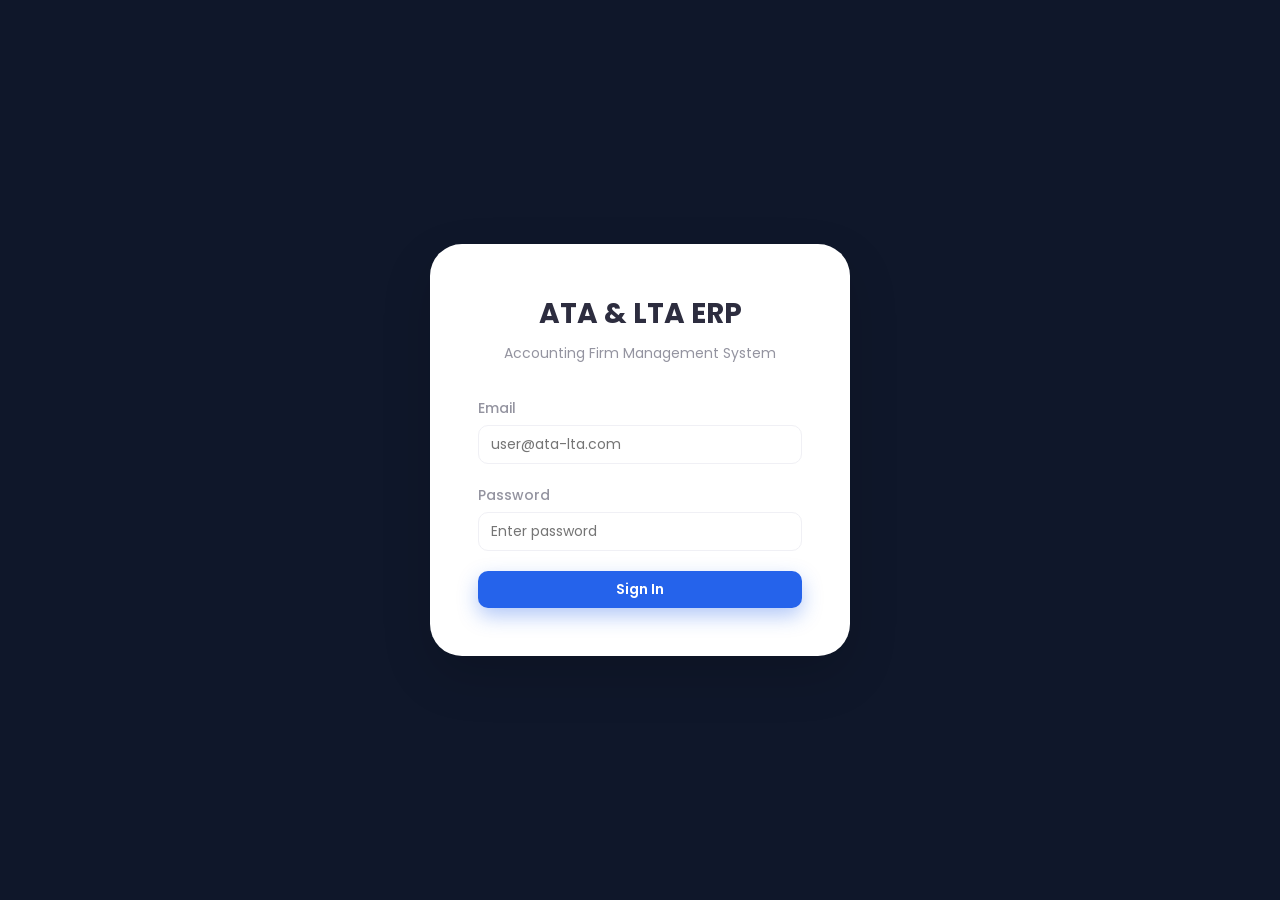
==== commit 7ce202c0: "Merge pull request #10 from jevvii/ui/compact-layout-collapsible-sidebar UI/compact layout collapsib" ====
--- a/index.html
+++ b/index.html
@@ -32,6 +32,9 @@
   <div id="app-shell" class="hidden">
     <header class="app-header">
       <div class="header-brand">
+        <button id="sidebar-collapse-btn" class="sidebar-collapse-btn" aria-label="Toggle sidebar" title="Collapse sidebar">
+          <svg viewBox="0 0 24 24"><polyline points="15 18 9 12 15 6"/></svg>
+        </button>
         <span class="logo">ATA &amp; LTA ERP</span>
       </div>
       <div class="header-actions">
@@ -56,14 +59,14 @@
     <div class="app-layout">
       <nav id="sidebar" class="sidebar">
         <ul class="nav-list">
-          <li><a href="#dashboard" data-module="dashboard">Dashboard</a></li>
-          <li><a href="#clients" data-module="clients">Client List</a></li>
-          <li><a href="#operations" data-module="operations">Operations</a></li>
-          <li><a href="#billing" data-module="billing">Billing</a></li>
-          <li><a href="#disbursement" data-module="disbursement">Disbursement</a></li>
-          <li><a href="#transmittal" data-module="transmittal">Transmittal</a></li>
-          <li><a href="#reports" data-module="reports">Reports</a></li>
-          <li><a href="#admin" data-module="admin">Admin</a></li>
+          <li><a href="#dashboard" data-module="dashboard"><span class="nav-link-label"><span class="nav-link-icon"><svg viewBox="0 0 24 24"><rect x="3" y="3" width="7" height="7" rx="1"/><rect x="14" y="3" width="7" height="7" rx="1"/><rect x="3" y="14" width="7" height="7" rx="1"/><rect x="14" y="14" width="7" height="7" rx="1"/></svg></span><span class="nav-link-text">Dashboard</span></span></a></li>
+          <li><a href="#clients" data-module="clients"><span class="nav-link-label"><span class="nav-link-icon"><svg viewBox="0 0 24 24"><path d="M17 21v-2a4 4 0 0 0-4-4H5a4 4 0 0 0-4 4v2"/><circle cx="9" cy="7" r="4"/><path d="M23 21v-2a4 4 0 0 0-3-3.87"/><path d="M16 3.13a4 4 0 0 1 0 7.75"/></svg></span><span class="nav-link-text">Client List</span></span></a></li>
+          <li><a href="#operations" data-module="operations"><span class="nav-link-label"><span class="nav-link-icon"><svg viewBox="0 0 24 24"><circle cx="12" cy="12" r="3"/><path d="M19.4 15a1.65 1.65 0 0 0 .33 1.82l.06.06a2 2 0 1 1-2.83 2.83l-.06-.06a1.65 1.65 0 0 0-1.82-.33 1.65 1.65 0 0 0-1 1.51V21a2 2 0 0 1-4 0v-.09A1.65 1.65 0 0 0 9 19.4a1.65 1.65 0 0 0-1.82.33l-.06.06a2 2 0 1 1-2.83-2.83l.06-.06A1.65 1.65 0 0 0 4.68 15a1.65 1.65 0 0 0-1.51-1H3a2 2 0 0 1 0-4h.09A1.65 1.65 0 0 0 4.6 9a1.65 1.65 0 0 0-.33-1.82l-.06-.06a2 2 0 1 1 2.83-2.83l.06.06A1.65 1.65 0 0 0 9 4.68a1.65 1.65 0 0 0 1-1.51V3a2 2 0 0 1 4 0v.09a1.65 1.65 0 0 0 1 1.51 1.65 1.65 0 0 0 1.82-.33l.06-.06a2 2 0 1 1 2.83 2.83l-.06.06A1.65 1.65 0 0 0 19.4 9a1.65 1.65 0 0 0 1.51 1H21a2 2 0 0 1 0 4h-.09a1.65 1.65 0 0 0-1.51 1z"/></svg></span><span class="nav-link-text">Operations</span></span></a></li>
+          <li><a href="#billing" data-module="billing"><span class="nav-link-label"><span class="nav-link-icon"><svg viewBox="0 0 24 24"><line x1="12" y1="1" x2="12" y2="23"/><path d="M17 5H9.5a3.5 3.5 0 0 0 0 7h5a3.5 3.5 0 0 1 0 7H6"/></svg></span><span class="nav-link-text">Billing</span></span></a></li>
+          <li><a href="#disbursement" data-module="disbursement"><span class="nav-link-label"><span class="nav-link-icon"><svg viewBox="0 0 24 24"><rect x="1" y="4" width="22" height="16" rx="2" ry="2"/><line x1="1" y1="10" x2="23" y2="10"/></svg></span><span class="nav-link-text">Disbursement</span></span></a></li>
+          <li><a href="#transmittal" data-module="transmittal"><span class="nav-link-label"><span class="nav-link-icon"><svg viewBox="0 0 24 24"><line x1="22" y1="2" x2="11" y2="13"/><polygon points="22 2 15 22 11 13 2 9 22 2"/></svg></span><span class="nav-link-text">Transmittal</span></span></a></li>
+          <li><a href="#reports" data-module="reports"><span class="nav-link-label"><span class="nav-link-icon"><svg viewBox="0 0 24 24"><line x1="18" y1="20" x2="18" y2="10"/><line x1="12" y1="20" x2="12" y2="4"/><line x1="6" y1="20" x2="6" y2="14"/></svg></span><span class="nav-link-text">Reports</span></span></a></li>
+          <li><a href="#admin" data-module="admin"><span class="nav-link-label"><span class="nav-link-icon"><svg viewBox="0 0 24 24"><path d="M12 22s8-4 8-10V5l-8-3-8 3v7c0 6 8 10 8 10z"/></svg></span><span class="nav-link-text">Admin</span></span></a></li>
         </ul>
       </nav>
 
@@ -73,6 +76,7 @@
 
   <script src="js/utils.js"></script>
   <script src="js/datepicker.js"></script>
+  <script src="js/timepicker.js"></script>
   <script src="js/data.js"></script>
   <script src="js/auth.js"></script>
   <script src="js/dashboard.js"></script>
--- a/css/styles.css
+++ b/css/styles.css
@@ -30,7 +30,8 @@
   --spacing-md: 20px;
   --spacing-lg: 32px;
   --spacing-xl: 40px;
-  --sidebar-width: 250px;
+  --sidebar-width: 200px;
+  --sidebar-collapsed-width: 56px;
   --shadow-soft: 0 10px 40px rgba(0, 0, 0, 0.03);
   --shadow-card: 0 15px 35px rgba(0, 0, 0, 0.04);
   --shadow-float: 0 20px 50px rgba(0, 0, 0, 0.15);
@@ -48,6 +49,12 @@
   margin: 0;
   padding: 0;
   height: 100%;
+}
+
+html {
+  -webkit-text-size-adjust: 100%;
+  -moz-text-size-adjust: 100%;
+  text-size-adjust: 100%;
 }
 
 body {
@@ -163,14 +170,21 @@
   align-items: center;
   justify-content: space-between;
   background: var(--color-surface);
-  border-bottom: none;
-  padding: 20px 32px;
+  border-bottom: 1px solid var(--color-border);
+  padding: 0 16px;
+  height: 48px;
   flex-shrink: 0;
   z-index: 10;
 }
 
+.header-brand {
+  display: flex;
+  align-items: center;
+  gap: 10px;
+}
+
 .header-brand .logo {
-  font-size: 1.25rem;
+  font-size: 1.125rem;
   font-weight: 700;
   color: var(--color-text);
   letter-spacing: 0.01em;
@@ -256,8 +270,8 @@
 .entity-pill {
   display: flex;
   align-items: center;
-  gap: 8px;
-  padding: 6px 12px;
+  gap: 6px;
+  padding: 4px 10px;
   border-radius: var(--radius-md);
   background: var(--color-bg);
   border: none;
@@ -266,25 +280,27 @@
 .pill-select {
   border: none;
   background: transparent;
-  padding-right: 20px;
+  padding-right: 18px;
   font-size: 0.875rem;
   font-weight: 500;
   color: var(--color-text);
   outline: none;
+  background-position: right 0 center;
+  padding-left: 4px;
 }
 
 .user-chip {
   display: flex;
   align-items: center;
-  gap: 10px;
-  padding: 4px 12px 4px 4px;
+  gap: 8px;
+  padding: 2px 10px 2px 2px;
   background: transparent;
   border-radius: var(--radius-pill);
 }
 
 .avatar {
-  width: 36px;
-  height: 36px;
+  width: 30px;
+  height: 30px;
   border-radius: 50%;
   background: url('https://ui-avatars.com/api/?name=User&background=2563eb&color=fff') center/cover;
   display: inline-block;
@@ -311,7 +327,7 @@
   background: none;
   border: none;
   cursor: pointer;
-  padding: var(--spacing-sm);
+  padding: 8px;
 }
 
 .menu-toggle span {
@@ -336,31 +352,154 @@
 .sidebar {
   width: var(--sidebar-width);
   background: var(--color-surface);
-  border-right: none;
+  border-right: 1px solid var(--color-border);
   flex-shrink: 0;
   overflow-y: auto;
-  padding-top: var(--spacing-md);
+  overflow-x: hidden;
+  padding-top: 12px;
   box-shadow: 2px 0 10px rgba(0,0,0,0.01);
   z-index: 5;
+  scrollbar-width: thin;
+  scrollbar-color: var(--color-border) transparent;
+  -webkit-overflow-scrolling: touch;
+  transition: width 0.25s ease;
+}
+
+.sidebar.collapsed {
+  width: var(--sidebar-collapsed-width);
+}
+
+/* Sidebar collapse toggle (now in header, Jira-style) */
+.sidebar-collapse-btn {
+  display: flex;
+  align-items: center;
+  justify-content: center;
+  width: 32px;
+  height: 32px;
+  background: transparent;
+  border: none;
+  border-radius: var(--radius-sm);
+  cursor: pointer;
+  color: var(--color-text-muted);
+  transition: background 0.2s, color 0.2s;
+  flex-shrink: 0;
+}
+
+.sidebar-collapse-btn:hover {
+  background: var(--color-bg);
+  color: var(--color-text);
+}
+
+.sidebar-collapse-btn svg {
+  width: 18px;
+  height: 18px;
+  transition: transform 0.25s ease;
+}
+
+.sidebar.collapsed {
+  width: var(--sidebar-collapsed-width);
+}
+
+.app-header .sidebar-collapse-btn {
+  margin-left: -4px;
+}
+
+/* When sidebar is collapsed, rotate header toggle icon */
+#app-shell:has(.sidebar.collapsed) .sidebar-collapse-btn svg {
+  transform: rotate(180deg);
+}
+
+/* Hide nav text when collapsed */
+.sidebar.collapsed .nav-link-text,
+.sidebar.collapsed .nav-badge {
+  display: none;
+}
+
+.sidebar.collapsed .nav-list {
+  padding: 0 6px;
+}
+
+.sidebar.collapsed .nav-list li a {
+  justify-content: center;
+  padding: 10px;
+}
+
+.sidebar.collapsed .nav-link-label {
+  justify-content: center;
+}
+
+.sidebar.collapsed .nav-link-text {
+  display: none;
+}
+
+.sidebar.collapsed .nav-link-icon {
+  margin-right: 0;
+}
+
+.sidebar::-webkit-scrollbar {
+  width: 6px;
+}
+.sidebar::-webkit-scrollbar-track {
+  background: transparent;
+}
+.sidebar::-webkit-scrollbar-thumb {
+  background: var(--color-border);
+  border-radius: 3px;
 }
 
 .nav-list {
   list-style: none;
   margin: 0;
-  padding: 0 var(--spacing-md);
+  padding: 0 var(--spacing-sm);
   display: flex;
   flex-direction: column;
-  gap: 8px;
+  gap: 4px;
 }
 
 .nav-list li a {
-  display: block;
-  padding: 12px 20px;
+  display: flex;
+  align-items: center;
+  justify-content: space-between;
+  padding: 9px 14px;
   color: var(--color-text-muted);
   font-weight: 500;
   border-radius: var(--radius-md);
   transition: all 0.2s ease;
-  font-size: 0.95rem;
+  font-size: 0.875rem;
+  line-height: 1.25rem;
+  white-space: nowrap;
+  overflow: hidden;
+}
+
+.nav-link-label {
+  display: inline-flex;
+  align-items: center;
+  flex: 0 1 auto;
+  min-width: 0;
+}
+
+.nav-link-text {
+  text-align: left;
+}
+
+.nav-link-icon {
+  width: 18px;
+  height: 18px;
+  flex-shrink: 0;
+  margin-right: 10px;
+  display: inline-flex;
+  align-items: center;
+  justify-content: center;
+}
+
+.nav-link-icon svg {
+  width: 18px;
+  height: 18px;
+  stroke: currentColor;
+  fill: none;
+  stroke-width: 2;
+  stroke-linecap: round;
+  stroke-linejoin: round;
 }
 
 .nav-list li a:hover {
@@ -378,8 +517,22 @@
 .content {
   flex: 1;
   overflow-y: auto;
-  padding: var(--spacing-lg);
+  padding: var(--spacing-md);
   background: var(--color-bg);
+  scrollbar-width: thin;
+  scrollbar-color: var(--color-border) transparent;
+  -webkit-overflow-scrolling: touch;
+}
+
+.content::-webkit-scrollbar {
+  width: 8px;
+}
+.content::-webkit-scrollbar-track {
+  background: transparent;
+}
+.content::-webkit-scrollbar-thumb {
+  background: var(--color-border);
+  border-radius: 4px;
 }
 
 /* Typography */
@@ -425,7 +578,7 @@
 input[type="date"],
 textarea,
 select {
-  padding: 12px 16px;
+  padding: 8px 12px;
   border: 1px solid var(--color-border);
   border-radius: var(--radius-sm);
   font-family: inherit;
@@ -433,6 +586,7 @@
   color: var(--color-text);
   background: var(--color-surface);
   transition: border-color 0.2s ease, box-shadow 0.2s ease;
+  min-height: 36px;
 }
 
 input:focus,
@@ -444,12 +598,17 @@
 }
 
 .form-select {
+  -webkit-appearance: none;
+  -moz-appearance: none;
   appearance: none;
   background-image: url("data:image/svg+xml,%3Csvg xmlns='http://www.w3.org/2000/svg' width='12' height='12' viewBox='0 0 24 24' fill='none' stroke='%239494a0' stroke-width='2' stroke-linecap='round' stroke-linejoin='round'%3E%3Cpolyline points='6 9 12 15 18 9'%3E%3C/polyline%3E%3C/svg%3E");
   background-repeat: no-repeat;
-  background-position: right 12px center;
-  padding-right: 32px;
+  background-position: right 10px center;
+  padding-right: 28px;
   cursor: pointer;
+  min-height: 36px;
+  padding-top: 7px;
+  padding-bottom: 7px;
 }
 
 /* Buttons */
@@ -458,7 +617,7 @@
   align-items: center;
   justify-content: center;
   gap: var(--spacing-xs);
-  padding: 10px 24px;
+  padding: 8px 18px;
   border: none;
   border-radius: var(--radius-sm);
   font-family: inherit;
@@ -466,6 +625,7 @@
   font-weight: 600;
   cursor: pointer;
   transition: all 0.2s ease;
+  min-height: 36px;
 }
 
 .btn-primary {
@@ -587,11 +747,20 @@
 .badge-lta { background: #fff7ed; color: var(--color-lta); }
 .badge-recurring { background: #f3e8ff; color: #6b21a8; }
 
+/* WR phase badges — distinct color per phase, aligned with the board/progress palette */
+.badge-draft { background: #f1f5f9; color: #475569; }
+.badge-preprocessing { background: #dbeafe; color: #1d4ed8; }
+.badge-processing { background: #fef3c7; color: #92400e; }
+.badge-billing { background: #f3e8ff; color: #7e22ce; }
+.badge-disbursement { background: #e0e7ff; color: #4338ca; }
+.badge-neutral { background: #f1f5f9; color: #475569; }
+
 /* Modals */
 .modal-overlay {
   position: fixed;
   inset: 0;
   background: rgba(45, 45, 63, 0.4);
+  -webkit-backdrop-filter: blur(4px);
   backdrop-filter: blur(4px);
   display: flex;
   align-items: center;
@@ -707,11 +876,11 @@
 .legend-dot { width: 10px; height: 10px; border-radius: 50%; }
 .legend-value { font-weight: 600; color: var(--color-text); }
 
-.page h1 { margin-bottom: var(--spacing-lg); }
+.page h1 { margin-bottom: var(--spacing-sm); }
 .entity-comparison h2 { margin-bottom: var(--spacing-md); }
 
 /* Actions Bar */
-.actions-bar { display: flex; align-items: center; gap: var(--spacing-md); margin-bottom: var(--spacing-lg); }
+.actions-bar { display: flex; align-items: center; gap: var(--spacing-sm); margin-bottom: var(--spacing-sm); }
 .search-input { flex: 1; max-width: 320px; padding: 10px 16px; border: 1px solid var(--color-border); border-radius: var(--radius-pill); font-family: inherit; font-size: 0.875rem; background: var(--color-surface); }
 .empty-state { color: var(--color-text-muted); font-style: italic; text-align: center; padding: var(--spacing-lg); }
 
@@ -743,6 +912,8 @@
   align-items: center;
   justify-content: center;
   box-shadow: 0 2px 4px rgba(239, 68, 68, 0.3);
+  margin-left: 8px;
+  flex-shrink: 0;
 }
 
 /* Radio / Checkbox */
@@ -756,11 +927,63 @@
 /* Form Actions */
 .form-actions { display: flex; gap: var(--spacing-sm); margin-top: var(--spacing-lg); }
 .form-header-bar { display: flex; align-items: center; justify-content: space-between; margin-bottom: var(--spacing-lg); }
-.form-actions-top { display: flex; gap: var(--spacing-sm); }
+.form-actions-top { display: flex; gap: var(--spacing-sm); align-items: center; }
+
+/* Template button with dropdown */
+.btn-outline {
+  background: transparent;
+  color: var(--color-primary, #4f6ef7);
+  border: 1.5px solid var(--color-primary, #4f6ef7);
+  padding: 8px 16px;
+  border-radius: var(--radius-md, 8px);
+  cursor: pointer;
+  font-size: 0.875rem;
+  font-weight: 500;
+  transition: background 0.15s, color 0.15s;
+  white-space: nowrap;
+}
+.btn-outline:hover {
+  background: var(--color-primary, #4f6ef7);
+  color: #fff;
+}
+.template-btn-wrapper {
+  position: relative;
+}
+.template-dropdown {
+  position: absolute;
+  top: calc(100% + 4px);
+  right: 0;
+  min-width: 220px;
+  background: #fff;
+  border: 1px solid var(--color-border, #e2e5e9);
+  border-radius: var(--radius-md, 8px);
+  box-shadow: 0 4px 16px rgba(0,0,0,0.12);
+  z-index: 100;
+  padding: 4px 0;
+  max-height: 280px;
+  overflow-y: auto;
+}
+.template-dropdown.hidden { display: none; }
+.template-dropdown-item {
+  padding: 10px 16px;
+  cursor: pointer;
+  font-size: 0.875rem;
+  color: var(--color-text, #1a1a2e);
+  transition: background 0.1s;
+}
+.template-dropdown-item:hover {
+  background: var(--color-bg-muted, #f0f1f3);
+}
+.template-dropdown-item.active {
+  background: var(--color-primary-light, #eef1ff);
+  color: var(--color-primary, #4f6ef7);
+  font-weight: 600;
+}
 
 /* View Mode Toggle */
 .view-mode-toggle { display: flex; gap: var(--spacing-xs); background: var(--color-bg); padding: 4px; border-radius: var(--radius-sm); }
-.view-mode-toggle button { padding: 6px 12px; border: none; background: transparent; border-radius: var(--radius-sm); cursor: pointer; font-size: 0.8125rem; }
+.view-mode-toggle button { padding: 6px 12px; border: none; background: transparent; border-radius: var(--radius-sm); cursor: pointer; font-size: 0.8125rem; display: inline-flex; align-items: center; gap: 4px; }
+.view-mode-toggle button svg { flex-shrink: 0; }
 .view-mode-toggle button.active { background: var(--color-surface); color: var(--color-primary); font-weight: 600; box-shadow: var(--shadow-card); }
 
 /* Card Grid */
@@ -787,6 +1010,105 @@
 .task-row { display: flex; align-items: center; gap: var(--spacing-md); margin-bottom: var(--spacing-sm); }
 .task-title-input { flex: 1; }
 .task-assignee, .task-pred { min-width: 150px; }
+.task-assignee-other { min-width: 150px; flex: 1; }
+
+/* Custom Multi-select Dropdown styling */
+.multi-select-dropdown {
+  position: relative;
+  display: inline-block;
+  min-width: 150px;
+}
+.multi-select-btn {
+  width: 100%;
+  padding: 8px 28px 8px 12px;
+  font-family: inherit;
+  font-size: 0.875rem;
+  border: 1px solid var(--color-border);
+  border-radius: var(--radius-sm);
+  background: var(--color-surface);
+  color: var(--color-text);
+  text-align: left;
+  cursor: pointer;
+  white-space: nowrap;
+  overflow: hidden;
+  text-overflow: ellipsis;
+  min-height: 36px;
+  appearance: none;
+  background-image: url("data:image/svg+xml,%3Csvg xmlns='http://www.w3.org/2000/svg' width='12' height='12' viewBox='0 0 24 24' fill='none' stroke='%239494a0' stroke-width='2' stroke-linecap='round' stroke-linejoin='round'%3E%3Cpolyline points='6 9 12 15 18 9'%3E%3C/polyline%3E%3C/svg%3E");
+  background-repeat: no-repeat;
+  background-position: right 10px center;
+  transition: border-color 0.2s ease, box-shadow 0.2s ease;
+}
+.multi-select-btn:focus {
+  outline: none;
+  border-color: var(--color-primary);
+  box-shadow: 0 0 0 3px rgba(140, 82, 255, 0.15);
+}
+.multi-select-menu {
+  position: absolute;
+  top: 100%;
+  left: 0;
+  z-index: 1000;
+  display: none;
+  width: 100%;
+  min-width: 200px;
+  max-height: 250px;
+  overflow-y: auto;
+  margin-top: 4px;
+  padding: var(--spacing-xs, 4px);
+  background: var(--color-surface, #fff);
+  border: 1px solid var(--color-border, #ccc);
+  border-radius: var(--radius-sm, 4px);
+  box-shadow: 0 4px 6px rgba(0,0,0,0.1);
+}
+.multi-select-menu.show {
+  display: block;
+}
+.multi-select-option {
+  display: flex;
+  align-items: center;
+  gap: var(--spacing-sm, 8px);
+  padding: 6px 12px;
+  cursor: pointer;
+  font-size: 0.875rem;
+  border-radius: var(--radius-sm, 4px);
+  color: var(--color-text, #333);
+  margin-bottom: 2px;
+  user-select: none;
+}
+.multi-select-option:hover {
+  background: var(--color-bg-hover, #f0f1f3);
+}
+.multi-select-option input[type="checkbox"] {
+  margin: 0;
+  cursor: pointer;
+}
+
+/* Template-locked task rows */
+.task-row.template-locked .task-title-input,
+.task-row.template-locked .task-pred .multi-select-btn {
+  background-color: var(--color-bg-muted, #f0f1f3);
+  color: var(--color-text-muted, #888);
+  cursor: not-allowed;
+  opacity: 0.7;
+  pointer-events: none;
+}
+.task-row.template-locked .btn-danger {
+  display: none;
+}
+.tasks-template-locked .btn-ghost[data-role="add-task"] {
+  display: none;
+}
+
+/* Template-locked form fields (title, description, due date, client, priority) */
+.form-group.template-locked input,
+.form-group.template-locked select,
+.form-group.template-locked textarea {
+  background-color: var(--color-bg-muted, #f0f1f3);
+  color: var(--color-text-muted, #888);
+  cursor: not-allowed;
+  opacity: 0.7;
+}
 
 /* Task Dependencies */
 .dependency-list { font-size: 0.8125rem; color: var(--color-text-muted); margin-bottom: var(--spacing-xs); }
@@ -864,6 +1186,9 @@
   overflow-y: auto; /* Enable internal vertical scrolling */
   display: flex;
   flex-direction: column;
+  scrollbar-width: thin;
+  scrollbar-color: var(--color-border) transparent;
+  -webkit-overflow-scrolling: touch;
 }
 
 /* Custom Scrollbar for Report Cards */
@@ -1081,6 +1406,7 @@
   border-bottom: 2px solid var(--color-border);
 }
 
+.report-table th.num,
 .report-table td.num {
   text-align: right;
   font-variant-numeric: tabular-nums;
@@ -1291,6 +1617,21 @@
   box-shadow: 0 4px 6px -1px rgba(0, 0, 0, 0.1), 0 2px 4px -1px rgba(0, 0, 0, 0.06);
 }
 
+.operations-list-view .list-item {
+  display: grid;
+  grid-template-columns: 1fr 150px 120px;
+  align-items: center;
+  gap: var(--spacing-md);
+}
+
+.operations-list-view .list-item > .badge {
+  justify-self: end;
+}
+
+.operations-list-view .list-item > span:not(.badge) {
+  justify-self: end;
+}
+
 .list-item-title {
   font-weight: 600;
   font-size: 0.875rem;
@@ -1327,13 +1668,38 @@
   display: flex;
   flex-wrap: wrap;
   align-items: center;
-  gap: var(--spacing-md);
-  margin-bottom: var(--spacing-lg);
+  gap: var(--spacing-sm);
+  margin-bottom: var(--spacing-sm);
 }
 
 .filters-bar .form-select,
 .filters-bar input {
-  min-width: 160px;
+  min-width: 140px;
+  height: 32px;
+  padding: 6px 28px 6px 10px;
+  font-size: 0.875rem;
+  line-height: 1.25rem;
+  border-radius: var(--radius-sm);
+}
+
+.filters-bar .form-select {
+  background-position: right 8px center;
+  padding-right: 24px;
+}
+
+.filters-bar .btn,
+.filters-bar .btn-sm {
+  height: 32px;
+  padding: 6px 12px;
+  font-size: 0.8125rem;
+}
+
+/* Standard system-wide filter/search inputs */
+.search-input {
+  height: 32px;
+  padding: 6px 14px;
+  font-size: 0.875rem;
+  border-radius: var(--radius-pill);
 }
 
 /* Transmittal */
@@ -1438,10 +1804,14 @@
     display: none;
   }
 
+  .app-header .sidebar-collapse-btn {
+    display: none;
+  }
+
   .header-actions.show {
     display: flex;
     position: fixed;
-    top: 70px;
+    top: 56px;
     right: 0;
     left: 0;
     background: var(--color-surface);
@@ -1862,6 +2232,7 @@
   color: #334155;
   display: flex;
   align-items: center;
+  flex-wrap: wrap;
   gap: 8px;
 }
 
@@ -2407,8 +2778,648 @@
 }
 
 /* ==========================================================================
-   Material Date Picker
+   Dashboard Calendar Widget
    ========================================================================== */
+
+/* Card wrapper */
+.calendar-card {
+  padding: 0 !important;
+  overflow: hidden;
+}
+
+.calendar-card .card-title {
+  display: none;
+}
+
+/* Dashboard root */
+.calendar-dashboard {
+  display: flex;
+  flex-direction: column;
+  height: 100%;
+  min-height: 480px;
+}
+
+/* Header bar: title | view toggle | date nav */
+.calendar-header-bar {
+  display: flex;
+  align-items: center;
+  justify-content: space-between;
+  padding: var(--spacing-md) var(--spacing-lg);
+  border-bottom: 1px solid var(--color-border);
+  gap: var(--spacing-md);
+  flex-wrap: wrap;
+}
+
+.calendar-title {
+  font-size: 1.125rem;
+  font-weight: 600;
+  color: var(--color-text);
+  margin: 0;
+}
+
+/* View toggle: Day / Week / Month */
+.calendar-view-toggle {
+  display: flex;
+  gap: 2px;
+  background: var(--color-bg);
+  border-radius: var(--radius-sm);
+  padding: 3px;
+}
+
+.calendar-view-btn {
+  padding: 6px 14px;
+  border: none;
+  border-radius: var(--radius-sm);
+  background: transparent;
+  color: var(--color-text-muted);
+  font-family: inherit;
+  font-size: 0.8125rem;
+  font-weight: 600;
+  cursor: pointer;
+  transition: all 0.2s ease;
+}
+
+.calendar-view-btn:hover {
+  background: var(--color-surface);
+  color: var(--color-text);
+}
+
+.calendar-view-btn.active {
+  background: var(--color-primary);
+  color: #fff;
+  box-shadow: var(--shadow-primary);
+}
+
+/* Date navigation */
+.calendar-date-nav {
+  display: flex;
+  align-items: center;
+  gap: var(--spacing-sm);
+}
+
+.calendar-nav-label {
+  font-size: 0.9375rem;
+  font-weight: 600;
+  color: var(--color-text);
+  min-width: 160px;
+  text-align: center;
+}
+
+.calendar-nav-btn {
+  width: 32px;
+  height: 32px;
+  border-radius: 50%;
+  border: none;
+  background: var(--color-bg);
+  color: var(--color-text);
+  cursor: pointer;
+  display: flex;
+  align-items: center;
+  justify-content: center;
+  transition: background 0.2s;
+  font-size: 1rem;
+  font-weight: 700;
+}
+
+.calendar-nav-btn:hover {
+  background: var(--color-border);
+}
+
+.calendar-today-btn {
+  padding: 6px 14px;
+  border: 1px solid var(--color-border);
+  border-radius: var(--radius-sm);
+  background: var(--color-surface);
+  color: var(--color-text);
+  font-family: inherit;
+  font-size: 0.8125rem;
+  font-weight: 600;
+  cursor: pointer;
+  transition: all 0.2s ease;
+}
+
+.calendar-today-btn:hover {
+  background: var(--color-bg);
+  border-color: var(--color-primary);
+  color: var(--color-primary);
+}
+
+/* Main area */
+.calendar-main-area {
+  flex: 1;
+  overflow: hidden;
+}
+
+/* ─── Month View ─────────────────────────────────────────────────────────── */
+
+.calendar-view-month {
+  display: flex;
+  gap: var(--spacing-lg);
+  height: 100%;
+  padding: var(--spacing-lg);
+}
+
+.calendar-grid-panel {
+  flex: 1.2;
+  display: flex;
+  flex-direction: column;
+  min-width: 0;
+}
+
+.calendar-weekdays {
+  display: grid;
+  grid-template-columns: repeat(7, 1fr);
+  gap: 4px;
+  margin-bottom: 8px;
+}
+
+.calendar-weekday {
+  text-align: center;
+  font-size: 0.75rem;
+  font-weight: 600;
+  color: var(--color-text-muted);
+  text-transform: uppercase;
+  letter-spacing: 0.05em;
+}
+
+.calendar-days {
+  display: grid;
+  grid-template-columns: repeat(7, 1fr);
+  gap: 4px;
+  flex: 1;
+}
+
+.calendar-day {
+  aspect-ratio: 1;
+  display: flex;
+  flex-direction: column;
+  align-items: center;
+  justify-content: center;
+  border-radius: var(--radius-sm);
+  font-size: 0.875rem;
+  font-weight: 500;
+  color: var(--color-text);
+  cursor: pointer;
+  transition: all 0.2s ease;
+  position: relative;
+  border: 2px solid transparent;
+  background: transparent;
+  min-height: 44px;
+}
+
+.calendar-day:hover {
+  background: var(--color-bg);
+}
+
+.calendar-day.other-month {
+  color: var(--color-text-muted);
+  opacity: 0.4;
+}
+
+.calendar-day.today {
+  border-color: var(--color-primary);
+  font-weight: 700;
+  background: rgba(37, 99, 235, 0.05);
+}
+
+.calendar-day.selected {
+  background: var(--color-primary);
+  color: white;
+  border-color: var(--color-primary);
+}
+
+.calendar-day.selected:hover {
+  background: var(--color-primary-dark);
+}
+
+.calendar-day.has-events {
+  font-weight: 600;
+}
+
+.calendar-day-dots {
+  display: flex;
+  gap: 3px;
+  margin-top: 2px;
+  position: absolute;
+  bottom: 4px;
+}
+
+.calendar-dot {
+  width: 5px;
+  height: 5px;
+  border-radius: 50%;
+  flex-shrink: 0;
+}
+
+.calendar-dot.wr { background: var(--color-primary); }
+.calendar-dot.disbursement { background: var(--color-success); }
+.calendar-dot.both { background: var(--color-warning); }
+
+/* Sidebar (shared) */
+.calendar-sidebar {
+  flex: 1;
+  display: flex;
+  flex-direction: column;
+  gap: var(--spacing-md);
+  border-left: 1px solid var(--color-border);
+  padding-left: var(--spacing-lg);
+  overflow-y: auto;
+  min-width: 0;
+}
+
+.calendar-sidebar-section {
+  display: flex;
+  flex-direction: column;
+  gap: var(--spacing-sm);
+}
+
+.calendar-sidebar-title {
+  font-size: 0.75rem;
+  font-weight: 700;
+  text-transform: uppercase;
+  letter-spacing: 0.05em;
+  color: var(--color-text-muted);
+  display: flex;
+  align-items: center;
+  justify-content: space-between;
+  padding-bottom: var(--spacing-xs);
+  border-bottom: 1px solid var(--color-border);
+}
+
+.calendar-sidebar-count {
+  background: var(--color-bg);
+  color: var(--color-text);
+  padding: 2px 8px;
+  border-radius: var(--radius-pill);
+  font-size: 0.75rem;
+  font-weight: 600;
+}
+
+.calendar-item {
+  display: flex;
+  flex-direction: column;
+  padding: var(--spacing-sm) var(--spacing-md);
+  background: var(--color-bg);
+  border-radius: var(--radius-sm);
+  cursor: pointer;
+  transition: all 0.2s ease;
+  border: 1px solid transparent;
+  position: relative;
+}
+
+.calendar-item:hover {
+  background: var(--color-surface);
+  border-color: var(--color-border);
+  box-shadow: var(--shadow-soft);
+}
+
+.calendar-item-header {
+  display: flex;
+  align-items: center;
+  justify-content: space-between;
+  gap: var(--spacing-sm);
+}
+
+.calendar-item-title {
+  font-size: 0.875rem;
+  font-weight: 600;
+  color: var(--color-text);
+  white-space: nowrap;
+  overflow: hidden;
+  text-overflow: ellipsis;
+  flex: 1;
+}
+
+.calendar-item-meta {
+  display: flex;
+  align-items: center;
+  gap: var(--spacing-xs);
+  margin-top: 4px;
+  font-size: 0.75rem;
+  color: var(--color-text-muted);
+  flex-wrap: wrap;
+}
+
+.calendar-item-details {
+  margin-top: var(--spacing-sm);
+  padding-top: var(--spacing-sm);
+  border-top: 1px solid var(--color-border);
+  display: none;
+  animation: accordionOpen 0.2s ease-out;
+}
+
+.calendar-item.expanded .calendar-item-details {
+  display: block;
+}
+
+.calendar-item.expanded {
+  background: var(--color-surface);
+  border-color: var(--color-border);
+  box-shadow: var(--shadow-soft);
+}
+
+.calendar-item-caret {
+  font-size: 0.75rem;
+  color: var(--color-text-muted);
+  transition: transform 0.2s ease;
+  flex-shrink: 0;
+}
+
+.calendar-item.expanded .calendar-item-caret {
+  transform: rotate(90deg);
+}
+
+.calendar-detail-row {
+  display: flex;
+  justify-content: space-between;
+  padding: 4px 0;
+  font-size: 0.8125rem;
+}
+
+.calendar-detail-label {
+  color: var(--color-text-muted);
+  font-weight: 500;
+}
+
+.calendar-detail-value {
+  font-weight: 600;
+  color: var(--color-text);
+}
+
+.calendar-detail-value.amount {
+  color: var(--color-primary);
+}
+
+.calendar-empty-state {
+  text-align: center;
+  padding: var(--spacing-lg) var(--spacing-sm);
+  color: var(--color-text-muted);
+  font-size: 0.875rem;
+  font-style: italic;
+}
+
+.calendar-entity-badge {
+  font-size: 0.65rem;
+  font-weight: 700;
+  text-transform: uppercase;
+  letter-spacing: 0.05em;
+  padding: 1px 6px;
+  border-radius: var(--radius-pill);
+  flex-shrink: 0;
+}
+
+.calendar-entity-badge.ata {
+  background: #dbeafe;
+  color: #1e40af;
+}
+
+.calendar-entity-badge.lta {
+  background: #f1f5f9;
+  color: #475569;
+}
+
+/* Status indicators on calendar items */
+.calendar-status-dot {
+  width: 8px;
+  height: 8px;
+  border-radius: 50%;
+  flex-shrink: 0;
+}
+
+.calendar-status-dot.due-today { background: var(--color-danger); }
+.calendar-status-dot.due-soon { background: var(--color-warning); }
+.calendar-status-dot.due-later { background: var(--color-success); }
+
+/* ─── Week View ──────────────────────────────────────────────────────────── */
+
+.calendar-view-week {
+  display: flex;
+  flex-direction: column;
+  gap: var(--spacing-lg);
+  height: 100%;
+  padding: var(--spacing-lg);
+}
+
+.calendar-week-grid {
+  display: grid;
+  grid-template-columns: repeat(7, 1fr);
+  gap: var(--spacing-sm);
+  flex: 1;
+  min-height: 0;
+}
+
+.calendar-week-col {
+  display: flex;
+  flex-direction: column;
+  background: var(--color-bg);
+  border-radius: var(--radius-sm);
+  border: 1px solid transparent;
+  overflow: hidden;
+  min-width: 0;
+}
+
+.calendar-week-col.today {
+  border-color: var(--color-primary);
+  background: rgba(37, 99, 235, 0.03);
+}
+
+.calendar-week-col.has-events {
+  background: var(--color-surface);
+}
+
+.calendar-week-day-header {
+  display: flex;
+  flex-direction: column;
+  align-items: center;
+  padding: var(--spacing-sm);
+  border-bottom: 1px solid var(--color-border);
+  background: var(--color-surface);
+}
+
+.calendar-week-day-name {
+  font-size: 0.75rem;
+  font-weight: 600;
+  text-transform: uppercase;
+  color: var(--color-text-muted);
+  letter-spacing: 0.05em;
+}
+
+.calendar-week-day-num {
+  font-size: 1.25rem;
+  font-weight: 700;
+  color: var(--color-text);
+  margin-top: 2px;
+}
+
+.calendar-week-col.today .calendar-week-day-num {
+  color: var(--color-primary);
+}
+
+.calendar-week-events {
+  flex: 1;
+  padding: var(--spacing-sm);
+  display: flex;
+  flex-direction: column;
+  gap: 6px;
+  overflow-y: auto;
+  min-height: 0;
+}
+
+.calendar-week-empty {
+  text-align: center;
+  padding: var(--spacing-md) 0;
+  color: var(--color-text-muted);
+  font-size: 0.8125rem;
+  font-style: italic;
+}
+
+.calendar-week-event {
+  display: flex;
+  flex-direction: column;
+  gap: 4px;
+  padding: var(--spacing-sm);
+  background: var(--color-surface);
+  border-radius: var(--radius-sm);
+  border-left: 3px solid var(--color-primary);
+  cursor: pointer;
+  transition: all 0.2s ease;
+}
+
+.calendar-week-event.event-disbursement {
+  border-left-color: var(--color-success);
+}
+
+.calendar-week-event:hover {
+  box-shadow: var(--shadow-soft);
+  transform: translateY(-1px);
+}
+
+.calendar-week-event-title {
+  font-size: 0.8125rem;
+  font-weight: 600;
+  color: var(--color-text);
+  white-space: nowrap;
+  overflow: hidden;
+  text-overflow: ellipsis;
+}
+
+.calendar-week-event-meta {
+  font-size: 0.75rem;
+  color: var(--color-text-muted);
+}
+
+.calendar-sidebar-week {
+  border-left: none;
+  border-top: 1px solid var(--color-border);
+  padding-left: 0;
+  padding-top: var(--spacing-md);
+  flex-direction: row;
+  gap: var(--spacing-lg);
+}
+
+.calendar-sidebar-week .calendar-sidebar-section {
+  flex: 1;
+}
+
+/* ─── Day View ───────────────────────────────────────────────────────────── */
+
+.calendar-view-day {
+  display: flex;
+  flex-direction: column;
+  height: 100%;
+  padding: var(--spacing-lg);
+  overflow-y: auto;
+}
+
+.calendar-day-timeline {
+  max-width: 800px;
+  margin: 0 auto;
+  width: 100%;
+}
+
+.calendar-day-header {
+  display: flex;
+  align-items: center;
+  justify-content: space-between;
+  margin-bottom: var(--spacing-lg);
+  padding-bottom: var(--spacing-md);
+  border-bottom: 2px solid var(--color-border);
+}
+
+.calendar-day-name {
+  font-size: 1.25rem;
+  font-weight: 700;
+  color: var(--color-text);
+}
+
+.calendar-day-section {
+  margin-bottom: var(--spacing-lg);
+}
+
+.calendar-day-section-title {
+  font-size: 0.875rem;
+  font-weight: 700;
+  text-transform: uppercase;
+  letter-spacing: 0.05em;
+  color: var(--color-text-muted);
+  margin-bottom: var(--spacing-md);
+  padding-bottom: var(--spacing-xs);
+  border-bottom: 1px solid var(--color-border);
+}
+
+.calendar-day-empty {
+  text-align: center;
+  padding: var(--spacing-lg);
+  color: var(--color-text-muted);
+  font-style: italic;
+  background: var(--color-bg);
+  border-radius: var(--radius-sm);
+}
+
+/* Responsive Calendar */
+@media (max-width: 1024px) {
+  .calendar-header-bar {
+    flex-direction: column;
+    align-items: flex-start;
+    gap: var(--spacing-sm);
+  }
+
+  .calendar-view-month {
+    flex-direction: column;
+  }
+
+  .calendar-sidebar {
+    border-left: none;
+    border-top: 1px solid var(--color-border);
+    padding-left: 0;
+    padding-top: var(--spacing-lg);
+    max-height: 400px;
+  }
+
+  .calendar-week-grid {
+    grid-template-columns: repeat(4, 1fr);
+    overflow-y: auto;
+  }
+
+  .calendar-sidebar-week {
+    flex-direction: column;
+  }
+}
+
+@media (max-width: 640px) {
+  .calendar-week-grid {
+    grid-template-columns: repeat(2, 1fr);
+  }
+
+  .calendar-view-toggle {
+    width: 100%;
+  }
+
+  .calendar-date-nav {
+    width: 100%;
+    justify-content: space-between;
+  }
+}
 
 /* --- Wrapper / Trigger --- */
 .mdp-wrapper {
@@ -2656,6 +3667,7 @@
   gap: 4px;
   padding: 8px 0 12px;
   scrollbar-width: thin;
+  scrollbar-color: rgba(0, 0, 0, 0.15) transparent;
 }
 
 .mdp-year-panel::-webkit-scrollbar {
@@ -2779,3 +3791,1378 @@
     transform: translateY(100%);
   }
 }
+
+/* ==========================================================================
+   Material Time Picker
+   ========================================================================== */
+
+/* --- Wrapper / Trigger --- */
+.mtp-wrapper {
+  display: inline-flex;
+  align-items: center;
+  gap: 8px;
+  padding: 10px 14px;
+  border: 1px solid var(--color-border);
+  border-radius: var(--radius-sm);
+  background: var(--color-surface);
+  cursor: pointer;
+  font-family: inherit;
+  font-size: 0.875rem;
+  color: var(--color-text);
+  min-width: 140px;
+  position: relative;
+  transition: border-color 0.2s ease, box-shadow 0.2s ease;
+  user-select: none;
+}
+
+.mtp-wrapper:hover {
+  border-color: var(--color-primary);
+}
+
+.mtp-wrapper:focus-within {
+  border-color: var(--color-primary);
+  box-shadow: 0 0 0 3px rgba(37, 99, 235, 0.15);
+}
+
+.mtp-display {
+  flex: 1;
+  white-space: nowrap;
+  overflow: hidden;
+  text-overflow: ellipsis;
+}
+
+.mtp-display.mtp-placeholder {
+  color: var(--color-text-muted);
+}
+
+.mtp-icon {
+  display: flex;
+  align-items: center;
+  color: var(--color-text-muted);
+  flex-shrink: 0;
+}
+
+.mtp-wrapper:hover .mtp-icon {
+  color: var(--color-primary);
+}
+
+/* --- Overlay & Dialog --- */
+.mtp-overlay {
+  position: fixed;
+  inset: 0;
+  z-index: 10000;
+  display: flex;
+  align-items: center;
+  justify-content: center;
+  background: rgba(0, 0, 0, 0);
+  transition: background 0.2s ease;
+  padding: 16px;
+}
+
+.mtp-overlay.mtp-visible {
+  background: rgba(0, 0, 0, 0.4);
+}
+
+.mtp-dialog {
+  background: var(--color-surface);
+  border-radius: var(--radius-md);
+  box-shadow: 0 24px 48px rgba(0, 0, 0, 0.2), 0 8px 16px rgba(0, 0, 0, 0.1);
+  overflow: hidden;
+  width: 320px;
+  max-width: 100%;
+  transform: scale(0.9) translateY(20px);
+  opacity: 0;
+  transition: transform 0.25s cubic-bezier(0.4, 0, 0.2, 1), opacity 0.25s ease;
+}
+
+.mtp-visible .mtp-dialog {
+  transform: scale(1) translateY(0);
+  opacity: 1;
+}
+
+/* --- Header --- */
+.mtp-header {
+  padding: 20px 24px 16px;
+}
+
+.mtp-header-label {
+  font-size: 0.7rem;
+  font-weight: 600;
+  letter-spacing: 1.5px;
+  color: var(--color-text-muted);
+  margin-bottom: 12px;
+}
+
+.mtp-time-display {
+  display: flex;
+  align-items: center;
+  gap: 2px;
+}
+
+.mtp-time-box {
+  font-family: inherit;
+  font-size: 2.8rem;
+  font-weight: 600;
+  width: 80px;
+  height: 72px;
+  display: flex;
+  align-items: center;
+  justify-content: center;
+  border: none;
+  border-radius: var(--radius-sm);
+  background: var(--color-bg);
+  color: var(--color-text);
+  cursor: pointer;
+  transition: background 0.15s ease, color 0.15s ease;
+}
+
+.mtp-time-box:hover {
+  background: #e8e8f0;
+}
+
+.mtp-time-box.mtp-time-active {
+  background: rgba(37, 99, 235, 0.12);
+  color: var(--color-primary);
+}
+
+.mtp-time-colon {
+  font-size: 2.8rem;
+  font-weight: 600;
+  color: var(--color-text);
+  padding: 0 4px;
+  line-height: 1;
+}
+
+/* --- AM/PM --- */
+.mtp-ampm {
+  display: flex;
+  flex-direction: column;
+  margin-left: 12px;
+  border: 1px solid var(--color-border);
+  border-radius: 8px;
+  overflow: hidden;
+}
+
+.mtp-ampm-btn {
+  font-family: inherit;
+  font-size: 0.75rem;
+  font-weight: 700;
+  letter-spacing: 0.5px;
+  padding: 8px 14px;
+  border: none;
+  background: var(--color-surface);
+  color: var(--color-text);
+  cursor: pointer;
+  transition: background 0.15s ease, color 0.15s ease;
+}
+
+.mtp-ampm-btn:first-child {
+  border-bottom: 1px solid var(--color-border);
+}
+
+.mtp-ampm-btn:hover {
+  background: rgba(37, 99, 235, 0.06);
+}
+
+.mtp-ampm-btn.mtp-ampm-active {
+  background: rgba(37, 99, 235, 0.12);
+  color: var(--color-primary);
+}
+
+/* --- Body --- */
+.mtp-body {
+  padding: 8px 24px 0;
+  display: flex;
+  justify-content: center;
+  min-height: 280px;
+}
+
+.mtp-clock-container {
+  display: flex;
+  justify-content: center;
+  align-items: center;
+}
+
+/* --- Clock Face --- */
+.mtp-clock-face {
+  width: 260px;
+  height: 260px;
+  border-radius: 50%;
+  background: var(--color-bg);
+  position: relative;
+  cursor: pointer;
+  user-select: none;
+  touch-action: none;
+}
+
+.mtp-center-dot {
+  position: absolute;
+  width: 8px;
+  height: 8px;
+  border-radius: 50%;
+  background: var(--color-primary);
+  left: 50%;
+  top: 50%;
+  transform: translate(-50%, -50%);
+  z-index: 3;
+}
+
+.mtp-hand {
+  position: absolute;
+  width: 2px;
+  background: var(--color-primary);
+  left: 50%;
+  bottom: 50%;
+  transform-origin: bottom center;
+  transition: transform 0.15s ease, height 0.15s ease;
+  z-index: 2;
+  border-radius: 2px;
+}
+
+.mtp-hand-dot {
+  position: absolute;
+  width: 8px;
+  height: 8px;
+  border-radius: 50%;
+  background: var(--color-primary);
+  transform: translate(-50%, -50%);
+  z-index: 2;
+  transition: left 0.15s ease, top 0.15s ease;
+}
+
+/* --- Clock Numbers --- */
+.mtp-number {
+  position: absolute;
+  width: 40px;
+  height: 40px;
+  display: flex;
+  align-items: center;
+  justify-content: center;
+  border: none;
+  background: none;
+  border-radius: 50%;
+  font-family: inherit;
+  font-size: 0.875rem;
+  font-weight: 500;
+  color: var(--color-text);
+  cursor: pointer;
+  transform: translate(-50%, -50%);
+  transition: background 0.15s ease, color 0.15s ease;
+  z-index: 4;
+}
+
+.mtp-number:hover {
+  background: rgba(37, 99, 235, 0.08);
+}
+
+.mtp-number.mtp-number-selected {
+  background: var(--color-primary);
+  color: #ffffff;
+  font-weight: 600;
+  box-shadow: 0 2px 8px rgba(37, 99, 235, 0.35);
+}
+
+/* --- Manual Input Mode --- */
+.mtp-manual-area {
+  display: flex;
+  flex-direction: column;
+  align-items: center;
+  justify-content: center;
+  width: 100%;
+  padding: 24px 0;
+}
+
+.mtp-manual-row {
+  display: flex;
+  align-items: center;
+  gap: 8px;
+}
+
+.mtp-manual-input {
+  width: 80px;
+  height: 72px;
+  text-align: center;
+  font-family: inherit;
+  font-size: 2.4rem;
+  font-weight: 600;
+  border: 2px solid var(--color-primary);
+  border-radius: var(--radius-sm);
+  color: var(--color-text);
+  background: var(--color-surface);
+  outline: none;
+  transition: border-color 0.2s ease, box-shadow 0.2s ease;
+}
+
+.mtp-manual-input:focus {
+  border-color: var(--color-primary-dark);
+  box-shadow: 0 0 0 3px rgba(37, 99, 235, 0.12);
+}
+
+.mtp-manual-input::placeholder {
+  color: var(--color-text-muted);
+  font-size: 1.2rem;
+  font-weight: 400;
+}
+
+.mtp-manual-colon {
+  font-size: 2.4rem;
+  font-weight: 600;
+  color: var(--color-text);
+}
+
+.mtp-manual-labels {
+  display: flex;
+  gap: 60px;
+  margin-top: 8px;
+  font-size: 0.75rem;
+  color: var(--color-text-muted);
+  font-weight: 500;
+  letter-spacing: 0.5px;
+}
+
+/* --- Footer --- */
+.mtp-footer {
+  display: flex;
+  align-items: center;
+  justify-content: space-between;
+  padding: 8px 16px 12px;
+}
+
+.mtp-keyboard-btn {
+  background: none;
+  border: none;
+  cursor: pointer;
+  padding: 8px;
+  border-radius: 50%;
+  color: var(--color-text-muted);
+  display: flex;
+  align-items: center;
+  justify-content: center;
+  transition: background 0.15s ease, color 0.15s ease;
+}
+
+.mtp-keyboard-btn:hover {
+  background: rgba(0, 0, 0, 0.05);
+  color: var(--color-text);
+}
+
+.mtp-btn-group {
+  display: flex;
+  gap: 8px;
+}
+
+.mtp-btn {
+  background: none;
+  border: none;
+  font-family: inherit;
+  font-size: 0.8125rem;
+  font-weight: 700;
+  letter-spacing: 0.5px;
+  color: var(--color-primary);
+  cursor: pointer;
+  padding: 10px 16px;
+  border-radius: var(--radius-sm);
+  transition: background 0.15s ease;
+}
+
+.mtp-btn:hover {
+  background: rgba(37, 99, 235, 0.08);
+}
+
+/* --- Hidden utility --- */
+.mtp-overlay .hidden,
+.mtp-body .hidden {
+  display: none !important;
+}
+
+/* --- Responsive --- */
+@media (max-width: 400px) {
+  .mtp-dialog {
+    width: 100%;
+    border-radius: var(--radius-md) var(--radius-md) 0 0;
+  }
+
+  .mtp-overlay {
+    align-items: flex-end;
+    padding: 0;
+  }
+
+  .mtp-visible .mtp-dialog {
+    transform: translateY(0);
+  }
+
+  .mtp-dialog {
+    transform: translateY(100%);
+  }
+
+  .mtp-time-box {
+    font-size: 2.2rem;
+    width: 64px;
+    height: 60px;
+  }
+
+  .mtp-time-colon {
+    font-size: 2.2rem;
+  }
+
+  .mtp-clock-face {
+    width: 240px;
+    height: 240px;
+  }
+}
+
+/* --- Linear Activity Bar --- */
+.activity-bar-container {
+  background: var(--color-surface);
+  border-radius: var(--radius-lg);
+  padding: var(--spacing-md) var(--spacing-lg);
+  box-shadow: var(--shadow-card);
+  margin-bottom: var(--spacing-lg);
+}
+
+.activity-bar-title {
+  font-size: 0.875rem;
+  font-weight: 600;
+  color: var(--color-text-muted);
+  margin-bottom: var(--spacing-sm);
+  text-transform: uppercase;
+  letter-spacing: 0.05em;
+}
+
+.linear-activity-bar {
+  height: 12px;
+  background: var(--color-bg);
+  border-radius: var(--radius-pill);
+  display: flex;
+  overflow: hidden;
+  position: relative;
+}
+
+.activity-segment {
+  height: 100%;
+  transition: width 0.4s ease;
+  display: flex;
+  align-items: center;
+  justify-content: center;
+  color: #fff;
+  font-size: 0.65rem;
+  font-weight: 700;
+  white-space: nowrap;
+}
+
+.activity-segment.ata { background: var(--color-primary); }
+.activity-segment.lta { background: var(--color-success); }
+.activity-segment.outstanding { background: var(--color-warning); }
+
+.activity-legend {
+  display: flex;
+  gap: 20px;
+  margin-top: 12px;
+}
+
+.legend-item {
+  display: flex;
+  align-items: center;
+  gap: 8px;
+  font-size: 0.75rem;
+  font-weight: 600;
+  color: var(--color-text-muted);
+}
+
+.legend-dot {
+  width: 8px;
+  height: 8px;
+  border-radius: 50%;
+}
+
+/* --- Week View Styles --- */
+.calendar-week-grid, .calendar-day-grid {
+  display: grid;
+  flex: 1;
+  overflow-y: auto;
+  overflow-x: hidden;
+  border-top: 1px solid var(--color-border);
+  border-left: 1px solid var(--color-border);
+  position: relative;
+  background: var(--color-surface);
+  scrollbar-width: thin;
+  scrollbar-color: var(--color-border) transparent;
+  -webkit-overflow-scrolling: touch;
+}
+
+.calendar-week-grid::-webkit-scrollbar,
+.calendar-day-grid::-webkit-scrollbar {
+  width: 6px;
+  height: 6px;
+}
+.calendar-week-grid::-webkit-scrollbar-track,
+.calendar-day-grid::-webkit-scrollbar-track {
+  background: transparent;
+}
+.calendar-week-grid::-webkit-scrollbar-thumb,
+.calendar-day-grid::-webkit-scrollbar-thumb {
+  background: var(--color-border);
+  border-radius: 3px;
+}
+
+.calendar-week-grid {
+  --time-width: 70px;
+  --day-width: calc((100% - var(--time-width)) / 7);
+  --row-height: 72px;
+  --header-height: 56px;
+  grid-template-columns: var(--time-width) repeat(7, var(--day-width));
+  grid-template-rows: var(--header-height) repeat(10, var(--row-height));
+}
+
+.calendar-day-grid {
+  grid-template-columns: var(--time-width) 1fr;
+  grid-template-rows: var(--header-height) repeat(10, var(--row-height));
+  --time-width: 70px;
+  --row-height: 72px;
+  --header-height: 56px;
+}
+
+.week-time-label {
+  border-right: 1px solid var(--color-border);
+  border-bottom: 1px solid var(--color-border);
+  padding: 12px 8px;
+  font-size: 0.7rem;
+  color: var(--color-text-muted);
+  text-align: right;
+  font-weight: 600;
+  display: flex;
+  align-items: flex-start;
+  justify-content: flex-end;
+  height: 100%;
+}
+
+.week-time-label.current-hour {
+  background: rgba(37, 99, 235, 0.05);
+  color: var(--color-primary);
+}
+
+.week-cell.current-hour-cell {
+  background: rgba(37, 99, 235, 0.02);
+}
+
+.week-time-label.empty {
+  border-bottom: 1px solid var(--color-border);
+  position: sticky;
+  top: 0;
+  z-index: 30;
+  background: var(--color-surface);
+}
+
+.week-day-header {
+  border-right: 1px solid var(--color-border);
+  border-bottom: 1px solid var(--color-border);
+  padding: 8px;
+  text-align: center;
+  display: flex;
+  flex-direction: column;
+  align-items: center;
+  gap: 4px;
+  position: sticky;
+  top: 0;
+  z-index: 30;
+  background: var(--color-surface);
+  box-shadow: 0 1px 0 var(--color-border);
+  height: 100%;
+  justify-content: center;
+}
+
+.week-day-header .day-name {
+  font-size: 0.7rem;
+  text-transform: uppercase;
+  color: var(--color-text-muted);
+  font-weight: 600;
+}
+
+.week-day-header .day-num {
+  font-size: 0.9rem;
+  font-weight: 700;
+  color: var(--color-text);
+}
+
+.week-day-header.today {
+  color: #ef4444;
+}
+.week-day-header.today .day-name,
+.week-day-header.today .day-num {
+  color: #ef4444;
+}
+
+.week-cell {
+  border-right: 1px dashed var(--color-border);
+  border-bottom: 1px solid var(--color-border);
+  padding: 8px 4px;
+  position: relative;
+  transition: background 0.2s;
+  cursor: pointer;
+  height: 100%;
+}
+
+.week-cell:hover {
+  background: #f8fafc;
+}
+
+/* The vertical red line for today */
+.week-vertical-time-bubble {
+  position: absolute;
+  top: 4px;
+  background: #fee2e2;
+  color: #ef4444;
+  font-size: 0.7rem;
+  font-weight: 700;
+  padding: 2px 8px;
+  border-radius: 99px;
+  z-index: 40;
+  white-space: nowrap;
+  transform: translateX(-50%);
+}
+
+.week-vertical-time-line-wrap {
+  position: absolute;
+  top: var(--header-height);
+  height: calc(10 * var(--row-height));
+  pointer-events: none;
+  z-index: 1; /* Below events */
+  width: 0;
+}
+
+.week-vertical-time-line {
+  position: absolute;
+  top: 0;
+  left: 0;
+  width: 2px;
+  height: 100%;
+  background: #ef4444;
+}
+
+.week-vertical-time-line::before {
+  content: '';
+  position: absolute;
+  top: 0;
+  left: -2.5px;
+  width: 7px;
+  height: 7px;
+  border-radius: 50%;
+  background: #ef4444;
+}
+
+/* Week Event Overlays (Spanning Bars) */
+.week-events-overlay {
+  grid-column: 1 / -1;
+  grid-row: 1 / -1;
+  position: absolute;
+  top: 0;
+  left: 0;
+  right: 0;
+  bottom: 0;
+  pointer-events: none;
+  z-index: 10;
+}
+
+.week-event-overlay {
+  position: absolute;
+  height: 26px;
+  border-radius: 99px;
+  display: flex;
+  align-items: center;
+  padding: 2px 8px;
+  color: #fff;
+  font-size: 0.65rem;
+  font-weight: 600;
+  white-space: nowrap;
+  overflow: hidden;
+  text-overflow: ellipsis;
+  box-shadow: 0 4px 10px rgba(0,0,0,0.15);
+  transition: transform 0.2s, filter 0.2s;
+  cursor: pointer;
+  pointer-events: auto;
+  z-index: 10;
+}
+
+.week-event-overlay:hover {
+  transform: translateY(-2px);
+  filter: brightness(1.05);
+  z-index: 20;
+}
+
+.week-event-overlay.completed {
+  opacity: 0.6;
+  text-decoration: line-through;
+  box-shadow: none;
+}
+
+/* Event Pills */
+.week-event-pill {
+  display: flex;
+  align-items: center;
+  padding: 4px 6px;
+  border-radius: 99px;
+  color: #fff;
+  margin-bottom: 4px;
+  transition: transform 0.2s, filter 0.2s;
+  box-shadow: 0 4px 10px rgba(0,0,0,0.15);
+  position: relative;
+  z-index: 2;
+  width: 100%;
+  overflow: hidden;
+}
+
+.week-event-pill:hover {
+  transform: translateY(-2px);
+  filter: brightness(1.05);
+  z-index: 5;
+}
+
+.week-event-pill.completed {
+  opacity: 0.6;
+  text-decoration: line-through;
+  box-shadow: none;
+}
+
+.week-event-avatars {
+  display: flex;
+  align-items: center;
+  margin-right: 4px;
+  flex-shrink: 0;
+}
+
+.week-event-avatar {
+  width: 16px;
+  height: 16px;
+  border-radius: 50%;
+  border: 1px solid rgba(255,255,255,0.8);
+  margin-left: -6px;
+  background: #cbd5e1;
+}
+.week-event-avatar:first-child {
+  margin-left: 0;
+}
+
+.week-event-title {
+  font-size: 0.65rem;
+  font-weight: 600;
+  white-space: nowrap;
+  overflow: hidden;
+  text-overflow: ellipsis;
+  flex: 1;
+  padding-right: 4px;
+}
+
+.week-event-arrow {
+  width: 14px;
+  height: 14px;
+  background: #fff;
+  color: #000;
+  border-radius: 50%;
+  display: flex;
+  align-items: center;
+  justify-content: center;
+  font-size: 0.75rem;
+  font-weight: bold;
+  flex-shrink: 0;
+  opacity: 0.9;
+}
+
+/* Multi-day spanning visuals: flatten side radii so adjacent pills look like one continuous strip */
+.week-event-pill.span-left {
+  border-top-left-radius: 0;
+  border-bottom-left-radius: 0;
+  margin-left: -4px;
+  padding-left: 10px;
+}
+.week-event-pill.span-right {
+  border-top-right-radius: 0;
+  border-bottom-right-radius: 0;
+  margin-right: -4px;
+  padding-right: 10px;
+}
+.week-event-pill.span-left.span-right {
+  border-radius: 0;
+  margin-left: -4px;
+  margin-right: -4px;
+}
+
+/* Distinct pill colors */
+.bg-green-500 { background: linear-gradient(135deg, #22c55e, #16a34a); }
+.bg-cyan-500 { background: linear-gradient(135deg, #06b6d4, #0891b2); }
+.bg-blue-500 { background: linear-gradient(135deg, #3b82f6, #2563eb); }
+.bg-purple-500 { background: linear-gradient(135deg, #a855f7, #9333ea); }
+.bg-orange-500 { background: linear-gradient(135deg, #f97316, #ea580c); }
+.bg-yellow-500 { background: linear-gradient(135deg, #eab308, #ca8a04); }
+
+/* --- Refined Calendar Filters --- */
+.calendar-view-toggle {
+  background: #f1f5f9;
+  padding: 4px;
+  border-radius: 12px;
+  border: none;
+}
+
+.calendar-view-toggle .view-btn {
+  padding: 8px 20px;
+  font-size: 0.8125rem;
+  font-weight: 600;
+  color: #64748b;
+  border-radius: 10px;
+  transition: all 0.2s cubic-bezier(0.4, 0, 0.2, 1);
+}
+
+.calendar-view-toggle .view-btn.active {
+  background: #2563eb;
+  color: #fff;
+  box-shadow: 0 4px 12px rgba(37, 99, 235, 0.2);
+}
+
+.calendar-today-btn {
+  background: #f8fafc;
+  border: 1px solid #e2e8f0;
+  padding: 8px 18px;
+  font-weight: 600;
+  color: #1e293b;
+  box-shadow: 0 1px 2px rgba(0,0,0,0.05);
+}
+
+.calendar-arrow-btn {
+  border-color: #e2e8f0;
+  color: #64748b;
+  background: #fff;
+}
+
+.calendar-arrow-btn:hover {
+  background: #f8fafc;
+  color: #1e293b;
+}
+
+/* Plotted Events Refinements */
+.calendar-event-badge.completed {
+  text-decoration: line-through;
+  opacity: 0.6;
+}
+
+.calendar-event-badge:hover {
+  filter: brightness(0.95);
+  transform: translateY(-1px);
+}
+
+.calendar-cell.today .day-number {
+  background: #2563eb;
+}
+
+/* --- Dashboard Calendar Card Styles --- */
+.dashboard-calendar-card {
+  display: flex;
+  flex-direction: row;
+  height: 640px;
+  background: var(--color-surface);
+  border-radius: var(--radius-lg);
+  box-shadow: var(--shadow-card);
+  overflow: hidden;
+  padding: 0 !important;
+}
+
+.calendar-main-view {
+  flex: 7;
+  padding: var(--spacing-lg);
+  display: flex;
+  flex-direction: column;
+  overflow: hidden;
+}
+
+.calendar-sidebar {
+  flex: 5;
+  background: var(--color-bg);
+  border-left: 1px solid var(--color-border);
+  padding: var(--spacing-lg);
+  display: flex;
+  flex-direction: column;
+  overflow-y: auto;
+  max-height: 100%;
+  scrollbar-width: thin;
+  scrollbar-color: var(--color-border) transparent;
+  -webkit-overflow-scrolling: touch;
+}
+
+.calendar-sidebar::-webkit-scrollbar {
+  width: 6px;
+}
+.calendar-sidebar::-webkit-scrollbar-track {
+  background: transparent;
+}
+.calendar-sidebar::-webkit-scrollbar-thumb {
+  background: var(--color-border);
+  border-radius: 3px;
+}
+
+/* Header */
+.calendar-header {
+  display: flex;
+  justify-content: space-between;
+  align-items: center;
+  margin-bottom: var(--spacing-md);
+  flex-wrap: wrap;
+  gap: var(--spacing-sm);
+}
+
+.calendar-header-left {
+  display: flex;
+  align-items: center;
+  gap: 16px;
+}
+
+.calendar-month-year {
+  font-size: 1.5rem;
+  font-weight: 700;
+  color: var(--color-text);
+  font-family: var(--font-sans);
+}
+
+.calendar-today-btn {
+  font-family: var(--font-sans);
+  font-size: 0.8125rem;
+  font-weight: 600;
+  color: var(--color-text);
+  background: var(--color-surface);
+  border: 1px solid var(--color-border);
+  padding: 6px 14px;
+  border-radius: 99px;
+  cursor: pointer;
+  transition: all 0.2s ease;
+}
+
+.calendar-today-btn:hover {
+  background: var(--color-bg);
+  border-color: var(--color-text-muted);
+}
+
+.calendar-nav-arrows {
+  display: flex;
+  gap: 6px;
+}
+
+.calendar-arrow-btn {
+  width: 28px;
+  height: 28px;
+  border-radius: 50%;
+  border: 1px solid var(--color-border);
+  background: var(--color-surface);
+  color: var(--color-text);
+  display: flex;
+  align-items: center;
+  justify-content: center;
+  cursor: pointer;
+  transition: all 0.2s ease;
+  font-size: 1.1rem;
+  font-weight: bold;
+}
+
+.calendar-arrow-btn:hover {
+  background: var(--color-bg);
+  border-color: var(--color-text-muted);
+}
+
+.calendar-header-right {
+  display: flex;
+  align-items: center;
+  gap: 12px;
+}
+
+.calendar-view-toggle {
+  display: flex;
+  background: var(--color-bg);
+  padding: 4px;
+  border-radius: 99px;
+  border: 1px solid var(--color-border);
+}
+
+.calendar-view-toggle .view-btn {
+  font-family: var(--font-sans);
+  font-size: 0.75rem;
+  font-weight: 600;
+  color: var(--color-text-muted);
+  border: none;
+  background: none;
+  padding: 6px 14px;
+  border-radius: 99px;
+  cursor: pointer;
+  transition: all 0.2s ease;
+}
+
+.calendar-view-toggle .view-btn.active {
+  background: var(--color-primary);
+  color: #fff;
+  box-shadow: 0 2px 6px rgba(37, 99, 235, 0.2);
+}
+
+.calendar-create-btn {
+  font-family: var(--font-sans);
+  font-size: 0.8125rem;
+  font-weight: 600;
+  color: #fff;
+  background: var(--color-primary);
+  border: none;
+  padding: 8px 16px;
+  border-radius: 99px;
+  cursor: pointer;
+  transition: all 0.2s ease;
+  box-shadow: var(--shadow-primary);
+}
+
+.calendar-create-btn:hover {
+  background: var(--color-primary-dark);
+  transform: scale(1.03);
+}
+
+/* Grid & Cells */
+.calendar-grid {
+  display: grid;
+  grid-template-columns: repeat(7, 1fr);
+  grid-template-rows: 36px repeat(6, 1fr);
+  gap: 4px;
+  flex: 1;
+  overflow: hidden;
+  height: 100%;
+  position: relative;
+}
+
+/* Month View Event Overlays (Spanning Bars) */
+.month-events-overlay {
+  grid-column: 1 / -1;
+  grid-row: 1 / -1;
+  position: absolute;
+  top: 0;
+  left: 0;
+  width: 100%;
+  height: 100%;
+  pointer-events: none;
+  z-index: 5;
+}
+
+.month-event-overlay {
+  position: absolute;
+  height: 18px;
+  border-radius: 99px;
+  display: flex;
+  align-items: center;
+  padding: 1px 6px;
+  color: #fff;
+  font-size: 0.6rem;
+  font-weight: 600;
+  white-space: nowrap;
+  overflow: hidden;
+  text-overflow: ellipsis;
+  box-shadow: 0 2px 6px rgba(0,0,0,0.15);
+  transition: transform 0.2s, filter 0.2s;
+  cursor: pointer;
+  pointer-events: auto;
+  z-index: 5;
+}
+
+.month-event-overlay:hover {
+  transform: translateY(-1px);
+  filter: brightness(1.05);
+  z-index: 10;
+}
+
+.month-event-overlay.completed {
+  opacity: 0.6;
+  text-decoration: line-through;
+  box-shadow: none;
+}
+
+/* Auto-scroll for month cells with > 2 badges */
+.calendar-cell-events.auto-scroll {
+  overflow-y: auto;
+  max-height: 44px;
+  scrollbar-width: none;
+  -ms-overflow-style: none;
+}
+.calendar-cell-events.auto-scroll::-webkit-scrollbar {
+  display: none;
+}
+
+.calendar-day-name {
+  text-align: center;
+  font-weight: 600;
+  font-size: 0.75rem;
+  color: var(--color-text-muted);
+  padding: 4px 0;
+  text-transform: uppercase;
+  letter-spacing: 0.05em;
+}
+
+.calendar-cell {
+  background: var(--color-bg);
+  border-radius: var(--radius-sm);
+  min-height: 0;
+  padding: 4px;
+  display: flex;
+  flex-direction: column;
+  justify-content: flex-start;
+  cursor: pointer;
+  transition: all 0.2s cubic-bezier(0.4, 0, 0.2, 1);
+  border: 2px solid transparent;
+  position: relative;
+  overflow: hidden;
+}
+
+.calendar-cell:hover {
+  background: var(--color-surface);
+  border-color: var(--color-border);
+  transform: translateY(-2px);
+  box-shadow: 0 6px 16px rgba(0, 0, 0, 0.04);
+}
+
+.calendar-cell.other-month {
+  opacity: 0.4;
+}
+
+.calendar-cell.today {
+  border-color: var(--color-primary);
+  background: var(--color-surface);
+}
+
+.calendar-cell.selected-day {
+  background: var(--color-surface);
+  border-color: var(--color-primary);
+  box-shadow: 0 0 12px rgba(37, 99, 235, 0.15);
+}
+
+.day-number-wrapper {
+  display: flex;
+  justify-content: flex-start;
+  margin-bottom: 2px;
+}
+
+.day-number {
+  font-weight: 600;
+  font-size: 0.75rem;
+  color: var(--color-text);
+  width: 20px;
+  height: 20px;
+  display: flex;
+  align-items: center;
+  justify-content: center;
+  border-radius: 50%;
+}
+
+.calendar-cell.today .day-number {
+  background: var(--color-primary);
+  color: #fff;
+}
+
+/* Plotted events inside cells */
+.calendar-cell-events {
+  display: flex;
+  flex-direction: column;
+  gap: 2px;
+  width: 100%;
+  flex: 1;
+  overflow: hidden;
+}
+
+.calendar-cell-events::-webkit-scrollbar {
+  width: 3px;
+}
+.calendar-cell-events::-webkit-scrollbar-thumb {
+  background: rgba(0,0,0,0.1);
+  border-radius: 2px;
+}
+
+.cell-events-group {
+  display: flex;
+  flex-direction: column;
+  gap: 3px;
+}
+
+.calendar-event-badge {
+  display: flex;
+  align-items: center;
+  gap: 4px;
+  padding: 3px 6px;
+  border-radius: 99px;
+  font-size: 9px;
+  font-weight: 500;
+  color: var(--color-text);
+  transition: all 0.2s cubic-bezier(0.4, 0, 0.2, 1);
+  border-left: 3px solid transparent;
+  user-select: none;
+  white-space: nowrap;
+  overflow: hidden;
+  text-overflow: ellipsis;
+  box-shadow: 0 1px 3px rgba(0,0,0,0.02);
+}
+
+.calendar-event-badge.wr-badge {
+  background: #eff6ff;
+  border-left-color: var(--color-primary);
+}
+
+.calendar-event-badge.db-badge {
+  background: #fffbeb;
+  border-left-color: #f59e0b;
+}
+
+.status-dot {
+  width: 6px;
+  height: 6px;
+  border-radius: 50%;
+  flex-shrink: 0;
+}
+
+.status-completed { background: var(--color-success); }
+.status-approved { background: #3b82f6; }
+.status-under-review { background: var(--color-warning); }
+.status-submitted { background: #94a3b8; }
+.status-draft { background: #cbd5e1; }
+
+.events-more {
+  font-size: 8px;
+  font-weight: 600;
+  color: var(--color-text-muted);
+  text-align: center;
+  margin-top: 2px;
+}
+
+/* Sidebar */
+.sidebar-header {
+  display: flex;
+  justify-content: space-between;
+  align-items: center;
+  margin-bottom: var(--spacing-md);
+  padding-bottom: var(--spacing-sm);
+  border-bottom: 2px solid var(--color-border);
+}
+
+.sidebar-title {
+  font-size: 1.1rem;
+  font-weight: 700;
+  color: var(--color-text);
+}
+
+.sidebar-section {
+  margin-bottom: var(--spacing-lg);
+}
+
+.sidebar-section h4 {
+  font-size: 0.8rem;
+  font-weight: 600;
+  text-transform: uppercase;
+  color: var(--color-text-muted);
+  margin-bottom: var(--spacing-sm);
+  letter-spacing: 0.05em;
+}
+
+.sidebar-item {
+  background: var(--color-surface);
+  border-radius: var(--radius-sm);
+  border: 1px solid var(--color-border);
+  padding: 12px var(--spacing-sm);
+  margin-bottom: 8px;
+  cursor: pointer;
+  transition: all 0.2s ease;
+  position: relative;
+}
+
+.sidebar-item:hover {
+  transform: translateX(2px);
+  border-color: var(--color-primary);
+  box-shadow: 0 4px 12px rgba(0, 0, 0, 0.04);
+}
+
+.sidebar-item.expanded {
+  border-color: var(--color-primary);
+  background: #fcfdfe;
+}
+
+.sidebar-item-header {
+  display: flex;
+  justify-content: space-between;
+  align-items: center;
+  gap: 8px;
+}
+
+.item-info {
+  display: flex;
+  flex-direction: column;
+  flex: 1;
+  min-width: 0;
+}
+
+.item-title {
+  font-weight: 600;
+  font-size: 0.875rem;
+  color: var(--color-text);
+  white-space: nowrap;
+  overflow: hidden;
+  text-overflow: ellipsis;
+}
+
+.item-date {
+  font-size: 0.75rem;
+  color: var(--color-text-muted);
+}
+
+.item-arrow {
+  font-size: 1.25rem;
+  color: var(--color-text-muted);
+  transition: transform 0.2s ease;
+}
+
+.sidebar-item.expanded .item-arrow {
+  transform: rotate(90deg);
+}
+
+.sidebar-item-details {
+  margin-top: 10px;
+  padding-top: 10px;
+  border-top: 1px dashed var(--color-border);
+  animation: slideDown 0.2s ease-out;
+}
+
+@keyframes slideDown {
+  from { opacity: 0; transform: translateY(-8px); }
+  to { opacity: 1; transform: translateY(0); }
+}
+
+.detail-row {
+  display: flex;
+  justify-content: space-between;
+  font-size: 0.8125rem;
+  margin-bottom: 6px;
+}
+
+.detail-lbl {
+  color: var(--color-text-muted);
+  font-weight: 500;
+}
+
+.detail-val {
+  font-weight: 600;
+  color: var(--color-text);
+  text-align: right;
+}
+
+.detail-desc {
+  margin-top: 8px;
+  background: var(--color-bg);
+  padding: 8px;
+  border-radius: 6px;
+  font-size: 0.75rem;
+  color: var(--color-text);
+  border-left: 3px solid var(--color-primary);
+}
+
+@media (max-width: 1024px) {
+  .dashboard-calendar-card {
+    flex-direction: column;
+  }
+  .calendar-sidebar {
+    border-left: none;
+    border-top: 1px solid var(--color-border);
+    max-height: 400px;
+  }
+}
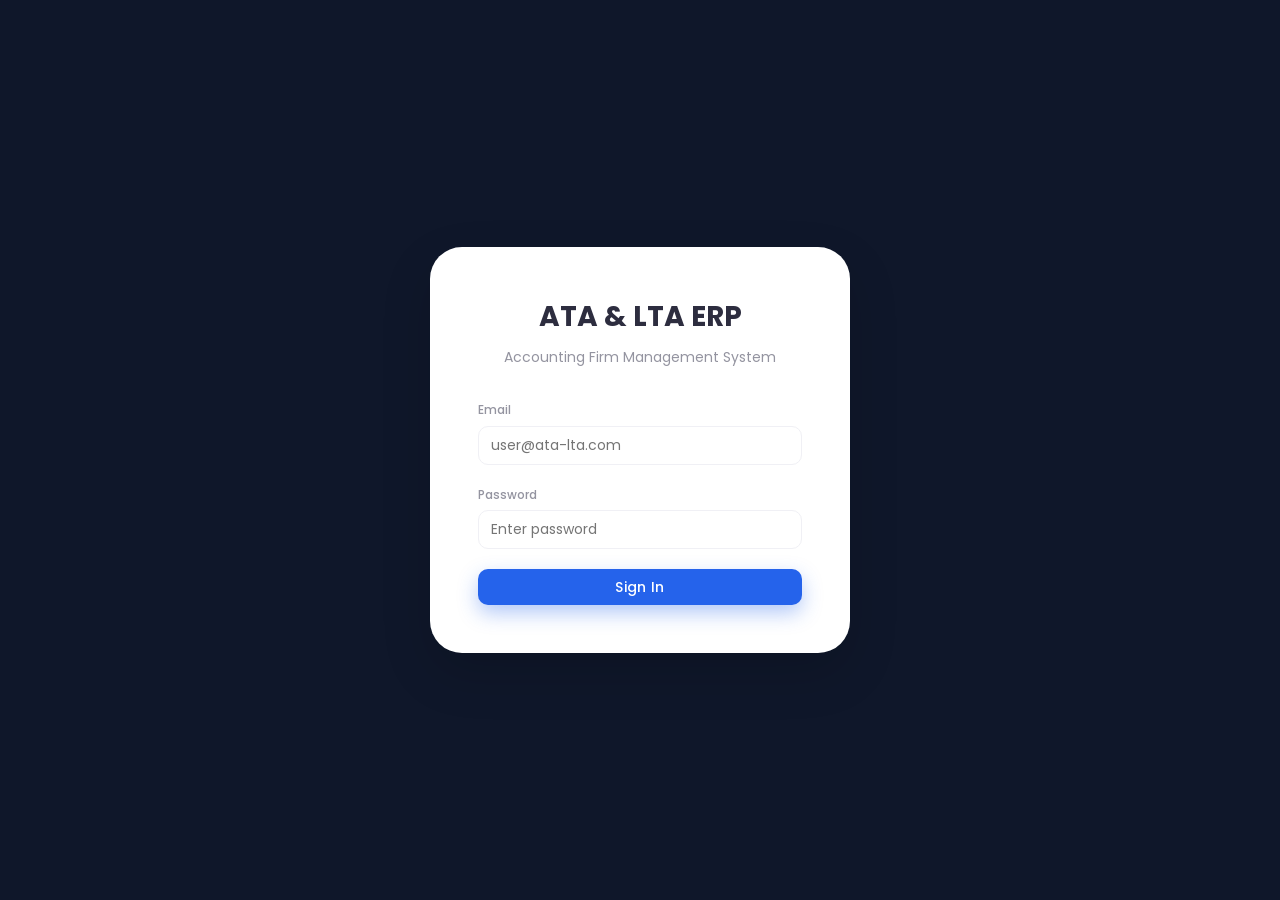
==== commit cb39dc92: "style: standardize button types and border-radius consistency across ERP modules" ====
--- a/index.html
+++ b/index.html
@@ -48,7 +48,7 @@
         <div class="user-chip">
           <span id="user-avatar" class="avatar"></span>
           <span id="user-name" class="user-name">User</span>
-          <button id="logout-btn" class="btn btn-ghost btn-sm">Logout</button>
+          <button id="logout-btn" class="btn btn-secondary btn-sm">Logout</button>
         </div>
       </div>
       <button id="menu-toggle" class="menu-toggle" aria-label="Toggle menu">
--- a/css/styles.css
+++ b/css/styles.css
@@ -36,6 +36,19 @@
   --shadow-card: 0 15px 35px rgba(0, 0, 0, 0.04);
   --shadow-float: 0 20px 50px rgba(0, 0, 0, 0.15);
   --shadow-primary: 0 8px 20px rgba(37, 99, 235, 0.35);
+
+  /* Button & Link Typography Tokens (ERP Industry Standards)
+     Ref: SAP Fiori, Microsoft Fluent, Material Design, Oracle Redwoods */
+  --btn-font-size: 0.875rem;           /* 14px — standard primary/secondary */
+  --btn-font-size-sm: 0.8125rem;       /* 13px — compact buttons */
+  --btn-font-size-xs: 0.75rem;         /* 12px — high-density table rows */
+  --btn-font-weight: 500;              /* Medium — enterprise standard */
+  --btn-font-weight-emphasis: 600;     /* Semi-bold — emphasized/CTA actions */
+  --btn-letter-spacing: 0.025em;       /* ~0.35px — SAP/Fluent convention */
+  --btn-line-height: 1.43;             /* Enterprise standard for 14px text */
+  --link-font-weight: 400;             /* Regular — body/table/form links */
+  --link-font-weight-nav: 500;         /* Medium — sidebar navigation links */
+  --link-line-height: 1.5;             /* Standard for readability & touch targets */
 }
 
 /* Reset & Base */
@@ -81,6 +94,8 @@
 a {
   color: var(--color-primary);
   text-decoration: none;
+  font-weight: var(--link-font-weight);
+  line-height: var(--link-line-height);
 }
 
 a:hover {
@@ -462,11 +477,12 @@
   justify-content: space-between;
   padding: 9px 14px;
   color: var(--color-text-muted);
-  font-weight: 500;
+  font-weight: var(--link-font-weight-nav);
   border-radius: var(--radius-md);
   transition: all 0.2s ease;
-  font-size: 0.875rem;
-  line-height: 1.25rem;
+  font-size: var(--btn-font-size);
+  line-height: var(--link-line-height);
+  letter-spacing: var(--btn-letter-spacing);
   white-space: nowrap;
   overflow: hidden;
 }
@@ -566,7 +582,7 @@
 }
 
 .form-group label {
-  font-size: 0.875rem;
+  font-size: 0.75rem;
   font-weight: 500;
   color: var(--color-text-muted);
 }
@@ -621,8 +637,10 @@
   border: none;
   border-radius: var(--radius-sm);
   font-family: inherit;
-  font-size: 0.875rem;
-  font-weight: 600;
+  font-size: var(--btn-font-size);
+  font-weight: var(--btn-font-weight);
+  letter-spacing: var(--btn-letter-spacing);
+  line-height: var(--btn-line-height);
   cursor: pointer;
   transition: all 0.2s ease;
   min-height: 36px;
@@ -639,14 +657,66 @@
   transform: translateY(-1px);
 }
 
+.btn-secondary {
+  background: var(--color-surface);
+  color: var(--color-text);
+  border: 1px solid #d0d5dd;
+}
+
+.btn-secondary:hover {
+  background: var(--color-bg);
+  border-color: #b8bfc9;
+  color: var(--color-text);
+  transform: translateY(-1px);
+}
+
 .btn-ghost {
   background: transparent;
-  color: var(--color-text-muted);
+  color: var(--color-primary);
+  border: 1px solid transparent;
 }
 
 .btn-ghost:hover {
-  background: var(--color-bg);
-  color: var(--color-text);
+  background: rgba(37, 99, 235, 0.06);
+  border-color: rgba(37, 99, 235, 0.2);
+  color: var(--color-primary-dark);
+}
+
+.btn-link {
+  background: transparent;
+  color: var(--color-primary);
+  border: none;
+  padding: 2px 6px;
+  text-decoration: none;
+  font-size: var(--btn-font-size-xs);
+}
+
+.btn-link:hover {
+  background: rgba(37, 99, 235, 0.06);
+  color: var(--color-primary-dark);
+  text-decoration: underline;
+}
+
+.btn-link.text-danger,
+.btn-link[style*="color:var(--color-danger)"] {
+  color: var(--color-danger);
+}
+
+.btn-link.text-danger:hover,
+.btn-link[style*="color:var(--color-danger)"]:hover {
+  background: rgba(239, 68, 68, 0.06);
+  color: #dc2626;
+}
+
+.btn-secondary.text-danger {
+  color: var(--color-danger);
+  border-color: rgba(239, 68, 68, 0.25);
+}
+
+.btn-secondary.text-danger:hover {
+  background: rgba(239, 68, 68, 0.05);
+  border-color: var(--color-danger);
+  color: #dc2626;
 }
 
 .btn-danger {
@@ -695,6 +765,14 @@
   letter-spacing: 0.05em;
   background: var(--color-surface);
   border-bottom: 2px solid var(--color-border);
+}
+
+/* Table link typography — ERP standard: match body size, regular weight, color-distinguished */
+td a {
+  font-weight: var(--link-font-weight);
+  font-size: inherit;
+  line-height: var(--link-line-height);
+  letter-spacing: normal;
 }
 
 tbody tr {
@@ -803,6 +881,32 @@
   padding: var(--spacing-md) var(--spacing-lg);
   background: var(--color-bg);
   border-radius: 0 0 var(--radius-xl) var(--radius-xl);
+}
+
+/* Modal cancel button — ensure it always uses the secondary tier */
+.modal-btn-cancel {
+  display: inline-flex;
+  align-items: center;
+  justify-content: center;
+  gap: var(--spacing-xs);
+  padding: 8px 18px;
+  border-radius: var(--radius-sm);
+  font-family: inherit;
+  font-size: var(--btn-font-size);
+  font-weight: var(--btn-font-weight);
+  letter-spacing: var(--btn-letter-spacing);
+  line-height: var(--btn-line-height);
+  cursor: pointer;
+  transition: all 0.2s ease;
+  min-height: 36px;
+  background: var(--color-surface);
+  color: var(--color-text);
+  border: 1px solid #d0d5dd;
+}
+
+.modal-btn-cancel:hover {
+  background: var(--color-bg);
+  border-color: #b8bfc9;
 }
 
 /* Progress Bar */
@@ -922,7 +1026,7 @@
 .checkbox-label { display: flex; align-items: center; gap: var(--spacing-xs); cursor: pointer; font-size: 0.875rem; font-weight: 500; }
 
 /* Small Button */
-.btn-sm { padding: 6px 12px; font-size: 0.8125rem; border-radius: var(--radius-sm); }
+.btn-sm { padding: 6px 12px; font-size: var(--btn-font-size-sm); line-height: var(--btn-line-height); border-radius: var(--radius-sm); }
 
 /* Form Actions */
 .form-actions { display: flex; gap: var(--spacing-sm); margin-top: var(--spacing-lg); }
@@ -935,10 +1039,12 @@
   color: var(--color-primary, #4f6ef7);
   border: 1.5px solid var(--color-primary, #4f6ef7);
   padding: 8px 16px;
-  border-radius: var(--radius-md, 8px);
+  border-radius: var(--radius-sm);
   cursor: pointer;
-  font-size: 0.875rem;
-  font-weight: 500;
+  font-size: var(--btn-font-size);
+  font-weight: var(--btn-font-weight);
+  letter-spacing: var(--btn-letter-spacing);
+  line-height: var(--btn-line-height);
   transition: background 0.15s, color 0.15s;
   white-space: nowrap;
 }
@@ -982,9 +1088,10 @@
 
 /* View Mode Toggle */
 .view-mode-toggle { display: flex; gap: var(--spacing-xs); background: var(--color-bg); padding: 4px; border-radius: var(--radius-sm); }
-.view-mode-toggle button { padding: 6px 12px; border: none; background: transparent; border-radius: var(--radius-sm); cursor: pointer; font-size: 0.8125rem; display: inline-flex; align-items: center; gap: 4px; }
+.view-mode-toggle button { padding: 6px 12px; border: 1px solid transparent; background: transparent; border-radius: var(--radius-sm); cursor: pointer; font-family: inherit; font-size: var(--btn-font-size-sm); font-weight: var(--btn-font-weight); letter-spacing: var(--btn-letter-spacing); line-height: var(--btn-line-height); display: inline-flex; align-items: center; gap: 4px; color: var(--color-text-muted); transition: all 0.2s ease; }
 .view-mode-toggle button svg { flex-shrink: 0; }
-.view-mode-toggle button.active { background: var(--color-surface); color: var(--color-primary); font-weight: 600; box-shadow: var(--shadow-card); }
+.view-mode-toggle button:hover { background: var(--color-surface); color: var(--color-text); border-color: var(--color-border); }
+.view-mode-toggle button.active { background: var(--color-surface); color: var(--color-primary); font-weight: var(--btn-font-weight-emphasis); box-shadow: var(--shadow-card); border-color: rgba(37, 99, 235, 0.15); }
 
 /* Card Grid */
 .card-grid { display: grid; grid-template-columns: repeat(auto-fill, minmax(300px, 1fr)); gap: var(--spacing-lg); }
@@ -1149,7 +1256,6 @@
 
 /* Admin Panel */
 .admin-tabs { display: flex; gap: var(--spacing-sm); margin-bottom: var(--spacing-lg); }
-.admin-tabs .btn { border-radius: var(--radius-pill); }
 .reset-section { background: var(--color-bg); border-radius: var(--radius-lg); padding: var(--spacing-lg); margin-bottom: var(--spacing-lg); }
 .reset-section h3 { margin-bottom: var(--spacing-sm); }
 .reset-section p { color: var(--color-text-muted); font-size: 0.875rem; margin-bottom: var(--spacing-md); }
@@ -2640,8 +2746,8 @@
 /* Improve Inline Add Buttons */
 .btn-add-inline {
   box-shadow: 0 2px 4px rgba(37, 99, 235, 0.15);
-  font-weight: 700;
-  letter-spacing: 0.02em;
+  font-weight: var(--btn-font-weight-emphasis);
+  letter-spacing: var(--btn-letter-spacing);
 }
 
 .btn-add-inline:hover {
@@ -2651,13 +2757,15 @@
 
 .btn-xs {
   padding: 2px 8px;
-  font-size: 0.75rem;
+  font-size: var(--btn-font-size-xs);
+  letter-spacing: var(--btn-letter-spacing);
+  line-height: var(--btn-line-height);
   border-radius: 4px;
 }
 
 /* Dynamic Route Button */
 .btn-route-dynamic {
-  font-weight: 700;
+  font-weight: var(--btn-font-weight-emphasis);
   border-width: 2px;
   box-shadow: 0 2px 4px rgba(0,0,0,0.05);
   transition: all 0.3s cubic-bezier(0.4, 0, 0.2, 1);
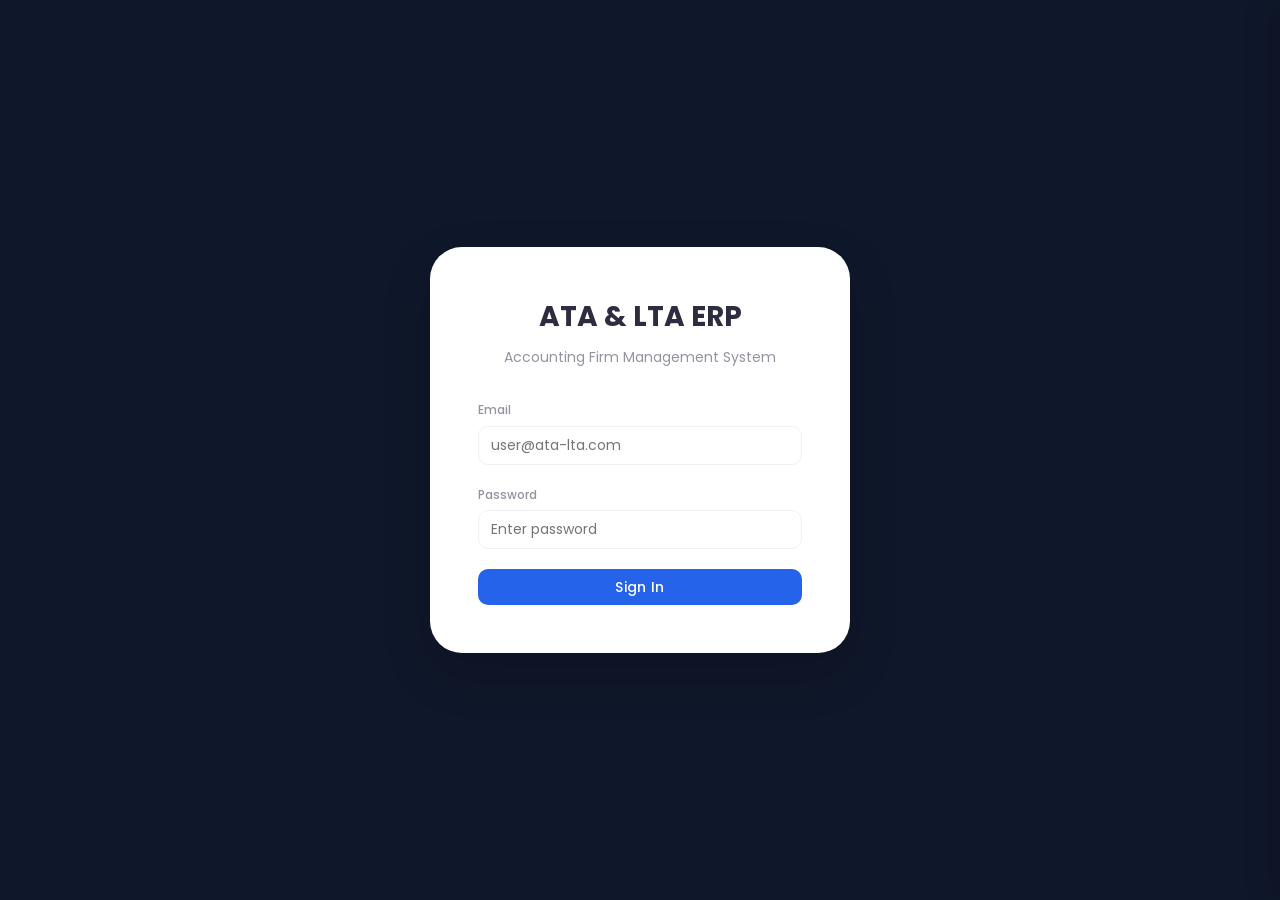
==== commit 39844a42: "Merge branch 'main' into scrum#134-fix and resolve conflicts by applying side panels to clients and " ====
--- a/index.html
+++ b/index.html
@@ -82,6 +82,7 @@
   <script src="js/dashboard.js"></script>
   <script src="js/clients.js"></script>
   <script src="js/workflow.js"></script>
+  <script src="js/logos.js"></script>
   <script src="js/billing.js"></script>
   <script src="js/disbursement.js"></script>
   <script src="js/dms.js"></script>
--- a/css/styles.css
+++ b/css/styles.css
@@ -538,6 +538,7 @@
   scrollbar-width: thin;
   scrollbar-color: var(--color-border) transparent;
   -webkit-overflow-scrolling: touch;
+  scroll-padding-top: 150px;
 }
 
 .content::-webkit-scrollbar {
@@ -649,7 +650,6 @@
 .btn-primary {
   background: var(--color-primary);
   color: #fff;
-  box-shadow: var(--shadow-primary);
 }
 
 .btn-primary:hover {
@@ -843,7 +843,7 @@
   display: flex;
   align-items: center;
   justify-content: center;
-  z-index: 100;
+  z-index: 2000;
   padding: var(--spacing-md);
 }
 
@@ -856,6 +856,37 @@
   max-height: 90vh;
   overflow-y: auto;
   box-shadow: var(--shadow-float);
+}
+
+.modal.modal-wide {
+  max-width: 780px;
+}
+
+/* Line-item rows inside a modal need to flex properly within the constrained width */
+.modal .line-item-row {
+  flex-wrap: wrap;
+}
+
+.modal .line-item-row .item-type {
+  flex: 0 0 120px;
+}
+
+.modal .line-item-row .item-desc {
+  flex: 2 1 120px;
+  min-width: 0;
+}
+
+.modal .line-item-row .item-amt {
+  flex: 1 1 90px;
+  min-width: 70px;
+}
+
+.modal .line-item-row .btn {
+  flex: 0 0 auto;
+}
+
+.modal .modal-body {
+  overflow-x: hidden;
 }
 
 .modal-header {
@@ -984,7 +1015,7 @@
 .entity-comparison h2 { margin-bottom: var(--spacing-md); }
 
 /* Actions Bar */
-.actions-bar { display: flex; align-items: center; gap: var(--spacing-sm); margin-bottom: var(--spacing-sm); }
+.actions-bar { display: flex; align-items: center; gap: var(--spacing-sm); margin-bottom: var(--spacing-sm); position: relative; z-index: 26; }
 .search-input { flex: 1; max-width: 320px; padding: 10px 16px; border: 1px solid var(--color-border); border-radius: var(--radius-pill); font-family: inherit; font-size: 0.875rem; background: var(--color-surface); }
 .empty-state { color: var(--color-text-muted); font-style: italic; text-align: center; padding: var(--spacing-lg); }
 
@@ -1087,11 +1118,263 @@
 }
 
 /* View Mode Toggle */
-.view-mode-toggle { display: flex; gap: var(--spacing-xs); background: var(--color-bg); padding: 4px; border-radius: var(--radius-sm); }
-.view-mode-toggle button { padding: 6px 12px; border: 1px solid transparent; background: transparent; border-radius: var(--radius-sm); cursor: pointer; font-family: inherit; font-size: var(--btn-font-size-sm); font-weight: var(--btn-font-weight); letter-spacing: var(--btn-letter-spacing); line-height: var(--btn-line-height); display: inline-flex; align-items: center; gap: 4px; color: var(--color-text-muted); transition: all 0.2s ease; }
+.view-mode-toggle { display: flex; gap: var(--space-1, 4px); background: var(--color-surface, #ffffff); border: 1px solid var(--color-border, #e5e5e5); padding: 2px; border-radius: var(--radius-sm, 8px); }
+.view-mode-toggle button { padding: 6px 12px; border: none; background: transparent; border-radius: calc(var(--radius-sm, 8px) - 2px); cursor: pointer; font-family: inherit; font-size: 0.75rem; font-weight: 500; letter-spacing: var(--btn-letter-spacing); line-height: 1.4; display: inline-flex; align-items: center; gap: var(--space-2, 8px); color: var(--color-text-muted); transition: all 0.2s ease; }
 .view-mode-toggle button svg { flex-shrink: 0; }
-.view-mode-toggle button:hover { background: var(--color-surface); color: var(--color-text); border-color: var(--color-border); }
-.view-mode-toggle button.active { background: var(--color-surface); color: var(--color-primary); font-weight: var(--btn-font-weight-emphasis); box-shadow: var(--shadow-card); border-color: rgba(37, 99, 235, 0.15); }
+.view-mode-toggle button:hover { background: var(--color-bg, #fafafa); color: var(--color-text); }
+.view-mode-toggle button.active { background: var(--color-primary, #2f6feb); color: #ffffff; font-weight: 500; }
+
+/* Module Tab Navigation */
+.module-tab-nav {
+  display: flex;
+  align-items: center;
+  gap: var(--space-2, 8px);
+  border-bottom: 1px solid #d1d5db;
+  margin-bottom: 12px;
+  position: sticky;
+  z-index: 25;
+  background: var(--color-bg, #f4f6fb);
+  padding-top: 8px;
+  margin-top: -8px;
+}
+
+.billing-tab-page .module-tab-nav {
+  top: var(--billing-title-bar-height, 48px);
+}
+
+.operations-tab-page .module-tab-nav {
+  top: var(--operations-title-bar-height, 48px);
+}
+
+.disbursement-tab-page .module-tab-nav {
+  top: var(--disbursement-title-bar-height, 48px);
+}
+
+.transmittal-tab-page .module-tab-nav {
+  top: var(--transmittal-title-bar-height, 48px);
+}
+
+.clients-tab-page .module-tab-nav {
+  top: var(--clients-title-bar-height, 48px);
+}
+
+.billing-tab-page .board-v2 {
+  overflow: visible;
+  min-height: calc(100vh - var(--billing-title-bar-height, 48px) - var(--billing-tab-nav-height, 45px) - var(--billing-toolbar-height, 40px) - 80px);
+}
+
+.billing-tab-page .board-column-v2 {
+  max-height: none;
+}
+
+.billing-tab-page .board-cards-scroll {
+  overflow-y: visible;
+}
+
+.billing-tab-page .toolbar-sticky-container {
+  position: sticky;
+  top: calc(var(--billing-title-bar-height, 48px) + var(--billing-tab-nav-height, 45px));
+  z-index: 24;
+  background: var(--color-bg, #f4f6fb);
+  padding-top: 8px;
+  padding-bottom: 12px;
+  margin-top: -8px;
+  margin-bottom: 16px;
+}
+
+.billing-tab-page .toolbar-sticky-container .filters-bar {
+  position: static;
+  margin-bottom: 8px;
+  background: transparent;
+  padding: 0;
+}
+
+.billing-tab-page .toolbar-sticky-container .view-mode-toggle {
+  margin-bottom: 0;
+}
+
+.billing-tab-page .board-column-header-v2 {
+  position: sticky;
+  top: calc(var(--billing-title-bar-height, 48px) + var(--billing-tab-nav-height, 45px) + var(--billing-toolbar-height, 0px));
+  z-index: 20;
+}
+
+.operations-tab-page .board-v2 {
+  overflow: visible;
+  min-height: calc(100vh - var(--operations-title-bar-height, 48px) - var(--operations-tab-nav-height, 45px) - var(--operations-toolbar-height, 40px) - 80px);
+}
+
+.operations-tab-page .board-column-v2 {
+  max-height: none;
+}
+
+.operations-tab-page .board-cards-scroll {
+  overflow-y: visible;
+}
+
+.operations-tab-page .toolbar-sticky-container {
+  position: sticky;
+  top: calc(var(--operations-title-bar-height, 48px) + var(--operations-tab-nav-height, 45px));
+  z-index: 24;
+  background: var(--color-bg, #f4f6fb);
+  padding-top: 8px;
+  padding-bottom: 12px;
+  margin-top: -8px;
+  margin-bottom: 16px;
+}
+
+.operations-tab-page .toolbar-sticky-container .filters-bar {
+  position: static;
+  margin-bottom: 8px;
+  background: transparent;
+  padding: 0;
+}
+
+.operations-tab-page .toolbar-sticky-container .view-mode-toggle {
+  margin-bottom: 0;
+}
+
+.operations-tab-page .board-column-header-v2 {
+  position: sticky;
+  top: calc(var(--operations-title-bar-height, 48px) + var(--operations-tab-nav-height, 45px) + var(--operations-toolbar-height, 0px));
+  z-index: 20;
+}
+
+.disbursement-tab-page .board-v2 {
+  overflow: visible;
+  min-height: calc(100vh - var(--disbursement-title-bar-height, 48px) - var(--disbursement-tab-nav-height, 45px) - var(--disbursement-toolbar-height, 40px) - 80px);
+}
+
+.disbursement-tab-page .board-column-v2 {
+  max-height: none;
+}
+
+.disbursement-tab-page .board-cards-scroll {
+  overflow-y: visible;
+}
+
+.disbursement-tab-page .toolbar-sticky-container {
+  position: sticky;
+  top: calc(var(--disbursement-title-bar-height, 48px) + var(--disbursement-tab-nav-height, 45px));
+  z-index: 24;
+  background: var(--color-bg, #f4f6fb);
+  padding-top: 8px;
+  padding-bottom: 12px;
+  margin-top: -8px;
+  margin-bottom: 16px;
+}
+
+.disbursement-tab-page .toolbar-sticky-container .filters-bar {
+  position: static;
+  margin-bottom: 8px;
+  background: transparent;
+  padding: 0;
+}
+
+.disbursement-tab-page .toolbar-sticky-container .view-mode-toggle {
+  margin-bottom: 0;
+}
+
+.disbursement-tab-page .board-column-header-v2 {
+  position: sticky;
+  top: calc(var(--disbursement-title-bar-height, 48px) + var(--disbursement-tab-nav-height, 45px) + var(--disbursement-toolbar-height, 0px));
+  z-index: 20;
+}
+
+.transmittal-tab-page .board-v2 {
+  overflow: visible;
+  min-height: calc(100vh - var(--transmittal-title-bar-height, 48px) - var(--transmittal-tab-nav-height, 45px) - var(--transmittal-toolbar-height, 40px) - 80px);
+}
+
+.transmittal-tab-page .board-column-v2 {
+  max-height: none;
+}
+
+.transmittal-tab-page .board-cards-scroll {
+  overflow-y: visible;
+}
+
+.transmittal-tab-page .toolbar-sticky-container {
+  position: sticky;
+  top: calc(var(--transmittal-title-bar-height, 48px) + var(--transmittal-tab-nav-height, 45px));
+  z-index: 24;
+  background: var(--color-bg, #f4f6fb);
+  padding-top: 8px;
+  padding-bottom: 12px;
+  margin-top: -8px;
+  margin-bottom: 16px;
+}
+
+.transmittal-tab-page .toolbar-sticky-container .filters-bar {
+  position: static;
+  margin-bottom: 8px;
+  background: transparent;
+  padding: 0;
+}
+
+.transmittal-tab-page .toolbar-sticky-container .view-mode-toggle {
+  margin-bottom: 0;
+}
+
+.transmittal-tab-page .board-column-header-v2 {
+  position: sticky;
+  top: calc(var(--transmittal-title-bar-height, 48px) + var(--transmittal-tab-nav-height, 45px) + var(--transmittal-toolbar-height, 0px));
+  z-index: 20;
+}
+
+.clients-tab-page .toolbar-sticky-container {
+  position: sticky;
+  top: calc(var(--clients-title-bar-height, 48px) + var(--clients-tab-nav-height, 45px));
+  z-index: 24;
+  background: var(--color-bg, #f4f6fb);
+  padding-top: 8px;
+  padding-bottom: 12px;
+  margin-top: -8px;
+  margin-bottom: 16px;
+}
+
+.clients-tab-page .toolbar-sticky-container .filters-bar {
+  position: static;
+  margin-bottom: 0;
+  background: transparent;
+  padding: 0;
+}
+.module-tab-link {
+  display: inline-flex;
+  align-items: center;
+  gap: var(--space-2, 8px);
+  padding: 12px 16px calc(12px + 1px);
+  border: none;
+  background: transparent;
+  color: var(--color-text, #2d2d3f);
+  font-size: 0.875rem;
+  font-weight: 600;
+  font-family: inherit;
+  border-bottom: 3px solid transparent;
+  margin-bottom: -1px;
+  cursor: pointer;
+  transition: color 0.15s ease, border-color 0.15s ease;
+  white-space: nowrap;
+}
+.module-tab-link:hover { color: var(--color-text); }
+.module-tab-link.active { color: var(--color-primary); border-bottom-color: var(--color-primary); font-weight: 700; }
+.module-tab-link svg { flex-shrink: 0; }
+.module-badge-count {
+  min-width: 18px;
+  padding: 1px 6px;
+  border-radius: 9999px;
+  background: rgba(0, 0, 0, 0.06);
+  border: 1px solid var(--color-border);
+  font-size: 10px;
+  color: var(--color-text-muted);
+  font-weight: 700;
+  line-height: 1.4;
+}
+.module-tab-link.active .module-badge-count {
+  background: rgba(37, 99, 235, 0.12);
+  border-color: var(--color-primary);
+  color: var(--color-primary);
+}
 
 /* Card Grid */
 .card-grid { display: grid; grid-template-columns: repeat(auto-fill, minmax(300px, 1fr)); gap: var(--spacing-lg); }
@@ -1116,8 +1399,109 @@
 /* Task Rows */
 .task-row { display: flex; align-items: center; gap: var(--spacing-md); margin-bottom: var(--spacing-sm); }
 .task-title-input { flex: 1; }
-.task-assignee, .task-pred { min-width: 150px; }
-.task-assignee-other { min-width: 150px; flex: 1; }
+.task-assignee-wrapper {
+  display: flex;
+  align-items: center;
+  gap: var(--spacing-xs);
+  width: 100%;
+}
+.task-row .task-assignee-wrapper,
+.task-row-v2 .task-assignee-wrapper,
+.task-table-v2 .task-assignee-wrapper {
+  width: auto;
+  min-width: 180px;
+  max-width: 420px;
+  flex-shrink: 0;
+}
+.task-assignee-wrapper .searchable-dropdown {
+  flex: 1 1 auto;
+  min-width: 0;
+  width: 100%;
+  max-width: none;
+}
+.task-assignee-wrapper .searchable-dropdown .searchable-dropdown-input {
+  height: 36px;
+  font-size: 0.875rem;
+  min-width: 160px;
+}
+
+/* Co-assignee chips */
+.co-assignee-chips {
+  display: flex;
+  flex-wrap: wrap;
+  gap: 6px;
+}
+
+.co-assignee-chip {
+  display: inline-flex;
+  align-items: center;
+  gap: 4px;
+  padding: 3px 8px;
+  background: #eff6ff;
+  color: #1e40af;
+  border: 1px solid #bfdbfe;
+  border-radius: var(--radius-pill);
+  font-size: 0.75rem;
+  font-weight: 500;
+}
+
+.co-assignee-chip-remove {
+  cursor: pointer;
+  font-weight: 600;
+  padding: 0 2px;
+  color: #3b82f6;
+}
+
+.co-assignee-chip-remove:hover {
+  color: #1d4ed8;
+}
+
+.co-assignee-chip.readonly {
+  cursor: default;
+  pointer-events: none;
+  opacity: 0.85;
+}
+
+/* Task-row multi-avatar assignee display */
+.assignee-avatars {
+  display: flex;
+  align-items: center;
+  flex-wrap: wrap;
+  gap: 6px;
+}
+
+.assignee-avatars .avatar-xs {
+  width: 24px;
+  height: 24px;
+  border-radius: 50%;
+  background: #e2e8f0 center/cover;
+  display: inline-flex;
+  align-items: center;
+  justify-content: center;
+  font-size: 0.65rem;
+  font-weight: 600;
+  color: #475569;
+  border: 1px solid #fff;
+}
+
+.assignee-avatars .assignee-name {
+  font-size: 0.8125rem;
+  color: #334155;
+}
+
+.assignee-overflow {
+  display: inline-flex;
+  align-items: center;
+  justify-content: center;
+  width: 24px;
+  height: 24px;
+  border-radius: 50%;
+  background: #1e293b;
+  color: #fff;
+  font-size: 0.65rem;
+  font-weight: 600;
+  cursor: help;
+}
 
 /* Custom Multi-select Dropdown styling */
 .multi-select-dropdown {
@@ -1774,30 +2158,41 @@
   display: flex;
   flex-wrap: wrap;
   align-items: center;
-  gap: var(--spacing-sm);
-  margin-bottom: var(--spacing-sm);
+  gap: var(--space-3, 12px);
+  margin-bottom: 12px;
+  position: sticky;
+  top: 76px;
+  z-index: 25;
+  background: var(--color-bg, #f4f6fb);
+  padding: 8px 0;
 }
 
 .filters-bar .form-select,
 .filters-bar input {
-  min-width: 140px;
-  height: 32px;
-  padding: 6px 28px 6px 10px;
+  min-width: 120px;
+  height: 34px;
+  min-height: 34px !important;
+  max-height: 34px !important;
+  padding: 7px 28px 7px 10px;
   font-size: 0.875rem;
   line-height: 1.25rem;
-  border-radius: var(--radius-sm);
+  border-radius: var(--radius-sm, 8px);
+  border: 1px solid var(--color-border, #e5e5e5);
+  background-color: var(--color-surface, #ffffff);
+  box-sizing: border-box;
 }
 
 .filters-bar .form-select {
-  background-position: right 8px center;
-  padding-right: 24px;
+  background-position: right 10px center;
+  padding-right: 28px;
 }
 
 .filters-bar .btn,
 .filters-bar .btn-sm {
-  height: 32px;
-  padding: 6px 12px;
-  font-size: 0.8125rem;
+  height: 34px;
+  padding: 7px 12px;
+  font-size: 0.875rem;
+  border-radius: var(--radius-sm, 8px);
 }
 
 /* Standard system-wide filter/search inputs */
@@ -2091,26 +2486,33 @@
 /* Board View V2 (Reference Style) */
 .board-v2 {
   display: flex;
-  gap: 0;
-  background: white;
-  border: 1px solid #eef2f6;
-  border-radius: var(--radius-md);
+  gap: 8px;
   min-height: calc(100vh - 280px);
   width: 100%;
-  overflow: hidden;
+  overflow-x: auto;
+  padding-bottom: var(--spacing-sm, 8px);
 }
 
 .board-column-v2 {
   flex: 1;
-  min-width: 0;
+  min-width: 260px;
   display: flex;
   flex-direction: column;
-  border-right: 1px solid #eef2f6;
-  background: #fcfdfe;
-}
+  border: 1px solid var(--color-border, #e2e8f0);
+  border-radius: var(--radius-md, 12px);
+  background: var(--color-surface, #ffffff);
+  box-shadow: 0 2px 8px rgba(0,0,0,0.04);
+  position: relative;
+  max-height: calc(100vh - 280px);
+}
+
+.board-column-v2::before {
+  content: none;
+}
+
 
 .board-column-v2:last-child {
-  border-right: none;
+  border-right: 1px solid var(--color-border, #e2e8f0);
 }
 
 .board-column-header-v2 {
@@ -2118,12 +2520,104 @@
   display: flex;
   justify-content: space-between;
   align-items: center;
-}
+  position: sticky;
+  top: 0;
+  z-index: 20;
+  background: var(--color-surface, #ffffff);
+  border-radius: var(--radius-md, 12px) var(--radius-md, 12px) 0 0;
+}
+
+.board-column-header-v2::before {
+  content: '';
+  display: block;
+  position: absolute;
+  top: 0;
+  left: 0;
+  right: 0;
+  height: 3px;
+  background: var(--column-phase-color, transparent);
+  border-radius: var(--radius-md, 12px) var(--radius-md, 12px) 0 0;
+}
+
+.project-detail-v2 .board-v2 {
+  overflow: visible;
+  min-height: calc(100vh - var(--project-detail-title-bar-height, 48px) - var(--project-detail-toolbar-height, 40px) - 250px);
+}
+
+.project-detail-v2 .board-column-v2 {
+  max-height: none;
+}
+
+.project-detail-v2 .board-cards-scroll {
+  overflow-y: visible;
+}
+
+.project-detail-v2 .board-column-header-v2 {
+  position: sticky;
+  top: calc(var(--project-detail-title-bar-height, 48px) + var(--project-detail-toolbar-height, 40px));
+  z-index: 20;
+}
+
+
 
 .board-column-title {
   font-weight: 700;
-  font-size: 1.125rem;
+  font-size: 0.875rem;
   color: #1e293b;
+  display: flex;
+  align-items: center;
+  gap: 8px;
+}
+
+.board-column-dot {
+  width: 8px;
+  height: 8px;
+  border-radius: 50%;
+  flex-shrink: 0;
+}
+
+.board-column-count {
+  padding: 1px 7px;
+  border-radius: 9999px;
+  background: var(--color-surface, #ffffff);
+  border: 1px solid var(--color-border, #e2e8f0);
+  font-size: 0.75rem;
+  color: var(--color-text-muted);
+  font-weight: 700;
+}
+
+.board-column-actions {
+  display: flex;
+  gap: 4px;
+}
+
+.board-column-add {
+  width: 26px;
+  height: 26px;
+  display: grid;
+  place-items: center;
+  border: 1px solid var(--color-border, #e2e8f0);
+  border-radius: var(--radius-sm, 8px);
+  background: var(--color-surface, #ffffff);
+  color: var(--color-text-muted);
+  cursor: pointer;
+  transition: color 0.15s ease, border-color 0.15s ease;
+}
+
+.board-column-add:hover {
+  color: var(--color-primary);
+  border-color: var(--color-primary);
+}
+
+@media (min-width: 1024px) {
+  .board-v2 {
+    gap: 8px;
+    overflow-x: hidden;
+  }
+  .board-column-v2 {
+    min-width: 120px;
+    flex: 1 1 0%;
+  }
 }
 
 
@@ -2247,11 +2741,9 @@
   align-items: center;
 }
 
-}
-
 /* Project Detail Redesign (Pixel Perfect Style) */
 .project-detail-v2 {
-  background: #f8fafc;
+  background: var(--bg);
   min-height: 100%;
 }
 
@@ -2308,8 +2800,6 @@
 .project-tab.active {
   color: #10b981; /* Green active state from reference */
   border-bottom-color: #10b981;
-}
-
 }
 
 .toolbar-left, .toolbar-right {
@@ -2523,12 +3013,19 @@
   font-weight: 700;
 }
 
-/* Breadcrumb Title Bar */
-.page-title-bar-v2 {
+/* Breadcrumb Title Bar & Page Headings */
+.page-title-bar-v2,
+.page > h1 {
   display: flex;
   justify-content: space-between;
   align-items: center;
-  margin-bottom: var(--spacing-lg);
+  position: sticky;
+  top: -20px;
+  margin-top: -20px;
+  padding: 20px 0 8px;
+  margin-bottom: 0;
+  background: var(--color-bg);
+  z-index: 30;
 }
 
 .breadcrumb-h1 {
@@ -2561,7 +3058,59 @@
   gap: var(--spacing-lg);
 }
 
-/* Beautified Detail Sub-Header */
+/* ─── Identity Bar (WR detail header redesign) ────────────────── */
+.identity-bar {
+  display: flex;
+  align-items: flex-start;
+  justify-content: space-between;
+  gap: 20px;
+  margin-bottom: 20px;
+  flex-wrap: wrap;
+}
+.identity-main {
+  display: flex;
+  flex-direction: column;
+  gap: 8px;
+}
+.identity-parent {
+  color: var(--color-primary);
+  font-weight: 600;
+  font-size: 14px;
+  cursor: pointer;
+}
+.identity-parent:hover {
+  text-decoration: underline;
+}
+.identity-title {
+  font-size: 28px;
+  font-weight: 700;
+  letter-spacing: -0.01em;
+  color: var(--color-text);
+  line-height: 1.2;
+  margin: 0;
+}
+.identity-sub {
+  color: var(--color-text-muted);
+  font-size: 14px;
+  display: flex;
+  align-items: center;
+  gap: 8px;
+  flex-wrap: wrap;
+}
+.identity-sub .dot {
+  width: 3px;
+  height: 3px;
+  border-radius: 50%;
+  background: var(--color-border);
+}
+.identity-badges {
+  display: flex;
+  gap: 8px;
+  flex-wrap: wrap;
+  align-items: center;
+}
+
+/* Beautified Detail Sub-Header (legacy compat) */
 .detail-sub-header-v2 {
   display: flex;
   align-items: center;
@@ -2757,10 +3306,12 @@
 
 .btn-xs {
   padding: 2px 8px;
-  font-size: var(--btn-font-size-xs);
+  font-size: 0.6875rem; /* ~11px */
   letter-spacing: var(--btn-letter-spacing);
   line-height: var(--btn-line-height);
   border-radius: 4px;
+  min-height: 24px;
+  gap: 4px;
 }
 
 /* Dynamic Route Button */
@@ -2955,7 +3506,6 @@
 .calendar-view-btn.active {
   background: var(--color-primary);
   color: #fff;
-  box-shadow: var(--shadow-primary);
 }
 
 /* Date navigation */
@@ -4916,7 +5466,6 @@
   border-radius: 99px;
   cursor: pointer;
   transition: all 0.2s ease;
-  box-shadow: var(--shadow-primary);
 }
 
 .calendar-create-btn:hover {
@@ -5274,3 +5823,2909 @@
     max-height: 400px;
   }
 }
+
+/* ─── Searchable Dropdown (Combobox) ─── */
+.searchable-dropdown {
+  position: relative;
+  display: inline-flex;
+  align-items: center;
+  min-width: 160px;
+  max-width: 240px;
+}
+
+.searchable-dropdown-input {
+  width: 100%;
+  padding: 6px 48px 6px 10px !important;
+  border: 1px solid var(--color-border) !important;
+  border-radius: var(--radius-sm) !important;
+  font-family: inherit;
+  font-size: 0.875rem;
+  line-height: 1.25rem;
+  color: var(--color-text);
+  background: var(--color-surface);
+  cursor: pointer;
+  min-height: 32px !important;
+  height: 32px;
+  transition: border-color 0.2s ease, box-shadow 0.2s ease;
+  text-overflow: ellipsis;
+  overflow: hidden;
+  white-space: nowrap;
+}
+
+.searchable-dropdown-input::placeholder {
+  color: var(--color-text-muted);
+  opacity: 0.7;
+}
+
+.searchable-dropdown-input:focus {
+  outline: none;
+  border-color: var(--color-primary) !important;
+  box-shadow: 0 0 0 3px rgba(140, 82, 255, 0.15);
+  cursor: text;
+}
+
+.searchable-dropdown-clear {
+  position: absolute;
+  right: 28px;
+  top: 50%;
+  transform: translateY(-50%);
+  cursor: pointer;
+  z-index: 2;
+  color: #94a3b8;
+  display: flex;
+  align-items: center;
+  justify-content: center;
+  width: 18px;
+  height: 18px;
+  border-radius: 50%;
+  transition: color 0.2s ease-in-out;
+  line-height: 1;
+}
+
+.searchable-dropdown-clear:hover {
+  color: #64748b;
+}
+
+.searchable-dropdown-arrow {
+  position: absolute;
+  right: 8px;
+  top: 50%;
+  transform: translateY(-50%);
+  pointer-events: auto;
+  cursor: pointer;
+  color: var(--color-text-muted);
+  display: flex;
+  align-items: center;
+  justify-content: center;
+  transition: transform 0.2s ease;
+  z-index: 1;
+}
+
+.searchable-dropdown.open .searchable-dropdown-arrow {
+  transform: translateY(-50%) rotate(180deg);
+}
+
+.searchable-dropdown-listbox {
+  display: none;
+  position: absolute;
+  top: calc(100% + 4px);
+  left: 0;
+  right: 0;
+  min-width: 100%;
+  max-height: 240px;
+  overflow-y: auto;
+  background: var(--color-surface);
+  border: 1px solid var(--color-border);
+  border-radius: var(--radius-md);
+  box-shadow: var(--shadow-lg);
+  z-index: 1000;
+  padding: 4px 0;
+}
+
+.searchable-dropdown.open .searchable-dropdown-listbox {
+  display: block;
+  animation: searchDropFadeIn 0.15s ease-out;
+}
+
+@keyframes searchDropFadeIn {
+  from { opacity: 0; transform: translateY(-4px); }
+  to   { opacity: 1; transform: translateY(0); }
+}
+
+.searchable-dropdown-item {
+  padding: 7px 12px;
+  font-size: 0.8125rem;
+  color: var(--color-text);
+  cursor: pointer;
+  white-space: nowrap;
+  overflow: hidden;
+  text-overflow: ellipsis;
+  transition: background 0.1s ease;
+  border-radius: 4px;
+  margin: 0 4px;
+}
+
+.searchable-dropdown-item:hover,
+.searchable-dropdown-item.highlighted {
+  background: var(--color-primary-alpha, rgba(140, 82, 255, 0.08));
+}
+
+.searchable-dropdown-item.selected {
+  color: var(--color-primary);
+  font-weight: 600;
+  background: var(--color-primary-alpha, rgba(140, 82, 255, 0.06));
+}
+
+.searchable-dropdown-item.selected.highlighted {
+  background: var(--color-primary-alpha, rgba(140, 82, 255, 0.12));
+}
+
+.searchable-dropdown-empty {
+  padding: 12px 16px;
+  font-size: 0.8125rem;
+  color: var(--color-text-muted);
+  text-align: center;
+  font-style: italic;
+}
+
+/* Scrollbar styling for the listbox */
+.searchable-dropdown-listbox::-webkit-scrollbar {
+  width: 6px;
+}
+
+.searchable-dropdown-listbox::-webkit-scrollbar-track {
+  background: transparent;
+}
+
+.searchable-dropdown-listbox::-webkit-scrollbar-thumb {
+  background: var(--color-border);
+  border-radius: 3px;
+}
+
+.searchable-dropdown-listbox::-webkit-scrollbar-thumb:hover {
+  background: var(--color-text-muted);
+}
+
+/* In .filters-bar context, match spacing with sibling selects */
+.filters-bar .searchable-dropdown {
+  min-width: 120px;
+}
+
+.filters-bar .searchable-dropdown-input {
+  border-radius: var(--radius-sm, 8px) !important;
+  height: 34px;
+  min-height: 34px !important;
+  font-size: 0.875rem;
+  padding: 6px 48px 6px 10px !important;
+}
+
+/* Responsive: stack on small screens */
+@media (max-width: 640px) {
+  .searchable-dropdown {
+    min-width: 120px;
+    max-width: 100%;
+  }
+}
+
+/* Filter Field Wrapper with Clear Button */
+.filter-field-wrapper {
+  position: relative;
+  display: inline-flex;
+  align-items: center;
+}
+
+.filter-field-wrapper select,
+.filter-field-wrapper input {
+  width: 100%;
+}
+
+.filters-bar .filter-field-wrapper.has-value select.form-select,
+.audit-filters .filter-field-wrapper.has-value select.form-select,
+.task-view-toolbar .filter-field-wrapper.has-value select.form-select {
+  padding-right: 44px !important;
+}
+
+.filters-bar .filter-field-wrapper.has-value input,
+.audit-filters .filter-field-wrapper.has-value input {
+  padding-right: 52px !important;
+}
+
+/* Date input dynamic sizing (material datepicker replaces the native input) */
+.filters-bar .filter-field-wrapper input[type="date"],
+.audit-filters .filter-field-wrapper input[type="date"],
+.filters-bar .filter-field-wrapper:has(.mdp-wrapper) .mdp-wrapper,
+.audit-filters .filter-field-wrapper:has(.mdp-wrapper) .mdp-wrapper,
+.filter-field-wrapper:has(.mdp-wrapper) .mdp-wrapper {
+  width: 150px;
+  min-width: 150px;
+  max-width: 150px;
+  height: 34px !important;
+  min-height: 34px !important;
+  max-height: 34px !important;
+  padding: 6px 12px 6px 32px !important; /* Make room for left inclined calendar icon */
+  box-sizing: border-box !important;
+  font-size: 0.875rem !important;
+  border-radius: var(--radius-sm, 8px) !important;
+  transition: width 0.15s ease-in-out, min-width 0.15s ease-in-out, max-width 0.15s ease-in-out;
+}
+
+.filters-bar .filter-field-wrapper.has-value input[type="date"],
+.audit-filters .filter-field-wrapper.has-value input[type="date"],
+.filters-bar .filter-field-wrapper.has-value:has(.mdp-wrapper) .mdp-wrapper,
+.audit-filters .filter-field-wrapper.has-value:has(.mdp-wrapper) .mdp-wrapper {
+  width: 220px;
+  min-width: 220px;
+  max-width: 220px;
+  height: 34px !important;
+  min-height: 34px !important;
+  max-height: 34px !important;
+  padding: 6px 12px 6px 32px !important;
+  box-sizing: border-box !important;
+  font-size: 0.875rem !important;
+  border-radius: var(--radius-sm, 8px) !important;
+}
+
+/* Prepended icons inside filter fields */
+.filter-field-wrapper .filter-field-icon,
+.searchable-dropdown .searchable-dropdown-icon {
+  position: absolute;
+  left: 10px;
+  top: 50%;
+  transform: translateY(-50%);
+  color: var(--color-text-muted, #9494a0);
+  pointer-events: none;
+  display: flex;
+  align-items: center;
+  z-index: 10;
+}
+
+/* Adjust paddings when icon is present */
+.filter-field-wrapper.has-icon select.form-select,
+.filter-field-wrapper.has-icon input {
+  padding-left: 32px !important;
+}
+
+.searchable-dropdown.has-icon .searchable-dropdown-input {
+  padding-left: 32px !important;
+}
+
+/* Style calendar icon to align left within date picker trigger */
+.filter-field-wrapper .mdp-wrapper {
+  padding-left: 32px !important;
+}
+.filter-field-wrapper .mdp-wrapper .mdp-icon {
+  position: absolute;
+  left: 10px;
+  top: 50%;
+  transform: translateY(-50%);
+}
+
+/* Reserve right space for the clear icon so selected date text doesn't overlap it */
+.filter-field-wrapper.has-value .mdp-display {
+  padding-right: 44px;
+}
+
+/* Keep the clear icon the same distance from the material datepicker calendar indicator as on other fields */
+.filter-field-wrapper:has(.mdp-wrapper) .filter-field-clear {
+  right: 40px;
+}
+
+.filter-field-wrapper input[type="date"]::-webkit-calendar-picker-indicator {
+  cursor: pointer;
+}
+
+.filter-field-clear {
+  position: absolute;
+  right: 28px;
+  top: 50%;
+  transform: translateY(-50%);
+  cursor: pointer;
+  z-index: 2;
+  color: #94a3b8;
+  display: flex;
+  align-items: center;
+  justify-content: center;
+  width: 18px;
+  height: 18px;
+  border-radius: 50%;
+  transition: color 0.2s ease-in-out;
+  line-height: 1;
+}
+
+.filter-field-clear:hover {
+  color: #64748b;
+}
+
+/* ─── Workflow UI Additions (inline ground worker autocomplete & checklist builder) ─── */
+
+.inline-ground-worker-autocomplete {
+  display: flex;
+  width: 100%;
+  min-width: 0;
+  max-width: none !important;
+}
+
+.task-assignee-wrapper .inline-ground-worker-autocomplete {
+  flex: 1 1 auto;
+  min-width: 0;
+  max-width: none;
+}
+
+.inline-ground-worker-autocomplete .searchable-dropdown-input {
+  height: 36px;
+  min-height: 36px !important;
+  font-size: 0.875rem;
+}
+
+.checklist-items-container {
+  display: flex;
+  flex-direction: column;
+  gap: var(--spacing-xs);
+}
+
+.checklist-items-list {
+  display: flex;
+  flex-direction: column;
+  gap: 6px;
+  margin-top: var(--spacing-xs);
+}
+
+.checklist-items-list > div {
+  display: flex;
+  align-items: center;
+  gap: 8px;
+  padding: 8px 12px !important;
+  background: var(--color-surface, #ffffff) !important;
+  border: 1px solid var(--color-border, #e2e8f0) !important;
+  border-radius: 6px;
+}
+
+.checklist-items-list > div > span {
+  flex: 1;
+  min-width: 0;
+  overflow: hidden;
+  text-overflow: ellipsis;
+  font-size: 0.85rem;
+}
+
+.checklist-items-list .btn {
+  flex-shrink: 0;
+}
+
+/* Checklist rows inside task detail accordions */
+.task-details-col .detail-item-v2:has(> input[type="checkbox"]) {
+  padding: 6px 8px !important;
+  gap: 10px !important;
+  align-items: center !important;
+}
+
+.checklist-assignee-dropdown,
+.modal-checklist-assignee {
+  max-width: 150px;
+  min-width: 120px;
+  flex-shrink: 0;
+}
+
+.checklist-assignee-dropdown .searchable-dropdown-input,
+.modal-checklist-assignee .searchable-dropdown-input {
+  height: 28px;
+  min-height: 28px !important;
+  font-size: 0.8125rem;
+  padding: 4px 32px 4px 8px !important;
+}
+
+.checklist-item-row {
+  flex-wrap: nowrap;
+}
+
+/* WR task detail — two-pane accordion */
+.task-details-panes { display: flex; gap: 16px; align-items: flex-start; }
+.task-details-left, .task-details-right { flex: 1; min-width: 0; background: #fff; border: 1px solid #e2e8f0; border-radius: 8px; padding: 16px; }
+.task-details-left { flex: 1.1; }
+.task-details-right { flex: 0.9; }
+.task-details-left .task-details-col,
+.task-details-right .task-details-col { border-right: none; padding-right: 0; margin-bottom: 24px; }
+.task-details-left .task-details-col:last-child,
+.task-details-right .task-details-col:last-child { margin-bottom: 0; }
+.checklist-item-row { display: flex; align-items: center; gap: 10px; padding: 8px; border-bottom: 1px solid #f1f5f9; }
+.checklist-item-row:last-child { border-bottom: none; }
+.checklist-item-row.blocked { opacity: 0.6; background: #f8fafc; }
+.checklist-item-checkbox { flex-shrink: 0; }
+.checklist-item-text { flex: 1; font-size: 0.9rem; }
+.checklist-item-text.completed { text-decoration: line-through; color: #10b981; }
+.checklist-time-pill { font-size: 0.75rem; background: #e0f2fe; color: #0369a1; padding: 2px 8px; border-radius: 999px; white-space: nowrap; }
+.checklist-assignee-dropdown { max-width: 160px; }
+.checklist-add-row { display: flex; gap: 8px; margin-top: 12px; }
+.time-log-group { margin-bottom: 12px; }
+.time-log-group-title { font-weight: 600; font-size: 0.85rem; color: #475569; margin-bottom: 4px; }
+.time-log-entry { display: flex; justify-content: space-between; font-size: 0.85rem; color: #334155; padding: 4px 0; border-bottom: 1px solid #f1f5f9; }
+.dependency-mini-map { font-size: 0.85rem; color: #475569; }
+.dependency-mini-map .dep-chain { margin-bottom: 6px; }
+@media (max-width: 768px) {
+  .task-details-panes { flex-direction: column; }
+}
+
+/* Phase C: task table checklist, actions, and row selection styles */
+.checklist-progress-mini {
+  display: inline-flex;
+  align-items: center;
+  gap: 8px;
+}
+
+.checklist-progress-text {
+  font-size: 0.8125rem;
+  font-weight: 500;
+  color: #334155;
+}
+
+.checklist-progress-ring {
+  width: 24px;
+  height: 24px;
+  flex-shrink: 0;
+}
+
+.checklist-progress-ring svg {
+  width: 100%;
+  height: 100%;
+  display: block;
+}
+
+.task-actions-cell {
+  display: inline-flex;
+  gap: 6px;
+  white-space: nowrap;
+}
+
+.task-row-checkbox {
+  width: 16px;
+  height: 16px;
+  cursor: pointer;
+  accent-color: #3b82f6;
+  flex-shrink: 0;
+  margin: 0;
+}
+
+.status-dropdown-v2 option:disabled {
+  color: #94a3b8;
+}
+
+/* ─── Task View Toolbar & Bulk Actions (Redesign) ───────────────────────── */
+.task-view-toolbar {
+  display: flex;
+  align-items: center;
+  gap: 16px;
+  padding: 12px 0;
+  background: var(--color-bg);
+  border-bottom: 1px solid var(--color-border);
+  margin-bottom: 20px;
+  position: sticky;
+  top: 76px;
+  z-index: 25;
+  flex-wrap: wrap;
+}
+
+.group-toggle {
+  display: inline-flex;
+  background: var(--color-surface);
+  border: 1px solid var(--color-border);
+  border-radius: 8px;
+  padding: 2px;
+}
+
+.group-toggle button {
+  display: inline-flex;
+  align-items: center;
+  justify-content: center;
+  gap: 6px;
+  border: none;
+  background: transparent;
+  padding: 6px 12px;
+  font-size: 12px;
+  font-weight: 500;
+  color: var(--color-text-muted);
+  border-radius: 6px;
+  cursor: pointer;
+  font-family: inherit;
+  transition: all 0.15s cubic-bezier(0.2, 0, 0, 1);
+}
+
+.group-toggle button svg {
+  display: block;
+  flex-shrink: 0;
+}
+
+.group-toggle button.active {
+  background: var(--color-primary);
+  color: #fff;
+}
+
+.filter-chips {
+  display: flex;
+  align-items: center;
+  gap: 8px;
+  flex-wrap: wrap;
+}
+
+.filter-chip {
+  display: inline-flex;
+  align-items: center;
+  gap: 8px;
+  padding: 5px 10px;
+  border: 1px solid var(--color-border);
+  border-radius: 9999px;
+  background: var(--color-surface);
+  color: var(--color-text-muted);
+  font-family: inherit;
+  font-size: 12px;
+  font-weight: 500;
+  cursor: pointer;
+  transition: background 0.15s cubic-bezier(0.2, 0, 0, 1), border-color 0.15s cubic-bezier(0.2, 0, 0, 1), color 0.15s cubic-bezier(0.2, 0, 0, 1);
+}
+
+.filter-chip:hover {
+  border-color: var(--color-primary);
+  color: var(--color-primary);
+}
+
+.filter-chip.active {
+  background: color-mix(in oklab, var(--color-primary), transparent 88%);
+  border-color: var(--color-primary);
+  color: var(--color-primary);
+}
+
+.filter-chip .count {
+  font-weight: 700;
+}
+
+.bulk-action-bar {
+  position: sticky;
+  bottom: 20px;
+  left: 0;
+  right: 0;
+  z-index: 20;
+  display: none;
+  align-items: center;
+  justify-content: space-between;
+  gap: 16px;
+  padding: 16px 20px;
+  background: var(--color-surface);
+  border: 1px solid var(--color-border);
+  border-radius: 12px;
+  box-shadow: 0 2px 8px color-mix(in oklab, var(--color-text), transparent 92%);
+  transition: transform 0.2s cubic-bezier(0.2, 0, 0, 1), opacity 0.2s cubic-bezier(0.2, 0, 0, 1);
+}
+
+.bulk-selection-label {
+  font-size: 14px;
+  font-weight: 600;
+  color: var(--color-text);
+  margin-right: auto;
+}
+
+.bulk-clear-link {
+  font-size: 13px;
+  color: var(--color-danger);
+  text-decoration: none;
+  font-weight: 600;
+}
+
+.bulk-clear-link:hover {
+  text-decoration: underline;
+}
+
+.bulk-assign-wrap .searchable-dropdown-input {
+  height: 32px;
+  font-size: 13px;
+}
+
+.group-header-stats {
+  font-weight: 500;
+  color: var(--color-text-muted);
+}
+
+/* ─── EOD reminder (redesign notice pattern) ──────────────────────────── */
+.eod-banner {
+  display: flex;
+  align-items: center;
+  justify-content: space-between;
+  gap: 16px;
+  padding: 12px 16px;
+  border-radius: 8px;
+  margin-bottom: 16px;
+  flex-wrap: wrap;
+  border: 1px solid color-mix(in oklab, var(--color-warning), transparent 75%);
+  background: color-mix(in oklab, var(--color-warning), transparent 93%);
+}
+
+.eod-request-link {
+  font-size: 12px;
+  color: #b45309;
+  text-decoration: underline;
+  cursor: pointer;
+  margin-left: 12px;
+  font-weight: 500;
+}
+
+.eod-request-link:hover {
+  color: #92400e;
+}
+
+.checklist-delete-modal-actions {
+  display: flex;
+  justify-content: flex-end;
+  gap: var(--spacing-sm);
+  margin-top: var(--spacing-md);
+}
+
+.task-empty-state {
+  text-align: center;
+  background: #f1f5f9;
+  border: 1px solid #e2e8f0;
+  border-radius: var(--radius-md);
+  padding: var(--spacing-lg);
+  max-width: 480px;
+  margin: var(--spacing-md) auto;
+}
+
+.task-empty-state svg {
+  color: #94a3b8;
+  margin-bottom: var(--spacing-sm);
+}
+
+.task-empty-state p {
+  color: #475569;
+  margin-bottom: var(--spacing-md);
+  font-size: 0.9rem;
+}
+
+/* Inline co-assignee picker in task table cells and WR form rows */
+.inline-coassignee-dropdown {
+  width: 100%;
+  min-width: 120px;
+  max-width: 180px;
+}
+
+.inline-coassignee-dropdown .searchable-dropdown-input {
+  height: 30px;
+  min-height: 30px !important;
+  font-size: 0.8125rem;
+  padding: 0 8px;
+}
+
+.task-coassignee-wrap {
+  display: flex;
+  flex-wrap: wrap;
+  align-items: center;
+  gap: 6px;
+  width: 100%;
+  margin-top: 4px;
+}
+
+.wr-task-row-coassignees {
+  display: flex;
+  flex-wrap: wrap;
+  align-items: center;
+  gap: 6px;
+  width: auto;
+  min-width: 180px;
+  max-width: 420px;
+  flex-shrink: 0;
+}
+
+/* ─── Work Request Task List Redesign ────────────────────────────── */
+.lifecycle-card {
+  background: var(--color-surface);
+  border: 1px solid var(--color-border);
+  border-radius: 12px;
+  padding: 20px;
+  margin-bottom: 20px;
+}
+.lifecycle-header {
+  display: flex;
+  align-items: center;
+  justify-content: space-between;
+  gap: 16px;
+  margin-bottom: 16px;
+  flex-wrap: wrap;
+}
+.lifecycle-label {
+  font-size: 12px;
+  text-transform: uppercase;
+  letter-spacing: 0.04em;
+  color: var(--color-text-muted);
+  font-weight: 600;
+}
+.lifecycle-actions {
+  display: flex;
+  gap: 8px;
+}
+.stage-tracker {
+  display: flex;
+  align-items: center;
+  justify-content: space-between;
+  overflow-x: auto;
+  padding-bottom: 12px;
+  margin-bottom: 16px;
+}
+.stage-tracker.stacked {
+  display: block;
+  padding-bottom: 0;
+  margin-bottom: 0;
+}
+.stage {
+  display: flex;
+  flex-direction: column;
+  align-items: center;
+  gap: 8px;
+  min-width: 110px;
+  position: relative;
+  text-align: center;
+}
+.stage-dot {
+  width: 24px;
+  height: 24px;
+  border-radius: 50%;
+  border: 2px solid var(--color-border);
+  background: var(--color-surface);
+  display: grid;
+  place-items: center;
+  font-size: 10px;
+  color: var(--color-text-muted);
+}
+.stage.active .stage-dot {
+  border-color: var(--color-primary);
+  background: var(--color-primary);
+  color: #ffffff;
+}
+.stage.completed .stage-dot {
+  border-color: var(--color-success);
+  background: var(--color-success);
+  color: #fff;
+}
+.stage-label {
+  font-size: 12px;
+  color: var(--color-text-muted);
+  white-space: nowrap;
+}
+.stage.active .stage-label {
+  color: var(--color-primary);
+  font-weight: 600;
+}
+.stage.completed .stage-label {
+  color: var(--color-success);
+}
+.stage-connector {
+  flex: 1;
+  height: 2px;
+  background: var(--color-border);
+  min-width: 24px;
+  margin-top: -28px;
+}
+.stage-connector.completed {
+  background: var(--color-success);
+}
+
+.routing-block {
+  border-top: 1px solid color-mix(in oklab, var(--color-warning), transparent 75%);
+  padding-top: 16px;
+  display: flex;
+  align-items: flex-start;
+  justify-content: space-between;
+  gap: 16px;
+  flex-wrap: wrap;
+  width: 100%;
+}
+.routing-block.blocked {
+  background: color-mix(in oklab, var(--color-warning), transparent 92%);
+  border-radius: var(--radius-sm);
+  padding: 16px;
+  border-top: none;
+}
+.routing-title {
+  display: flex;
+  align-items: center;
+  gap: 8px;
+  font-weight: 600;
+  font-size: 14px;
+}
+.routing-list {
+  margin: 8px 0 0;
+  padding-left: 24px;
+  color: var(--color-text-muted);
+  font-size: 14px;
+}
+.routing-list li {
+  margin-bottom: 4px;
+}
+.search-input {
+  padding: 8px 12px;
+  border: 1px solid var(--color-border);
+  border-radius: var(--radius-sm);
+  font-size: 14px;
+  min-width: 220px;
+}
+.search-input:focus-visible {
+  outline: none;
+  border-color: var(--color-primary);
+  box-shadow: 0 0 0 3px color-mix(in oklab, var(--color-primary), transparent 70%);
+}
+
+/* ─── Work Request Detail Redesign Tokens ───
+   Scoped to .project-detail-v2 so they match ERP_Work-Request_Redesign/index.html
+   one-to-one without altering the rest of the app theme. */
+.project-detail-v2,
+.side-pane {
+  --bg: #fafafa;
+  --surface: #ffffff;
+  --surface-warm: var(--surface);
+  --fg: #111111;
+  --fg-2: var(--fg);
+  --muted: #6b6b6b;
+  --meta: var(--muted);
+  --border: #e5e5e5;
+  --border-soft: var(--border);
+  --accent: #2f6feb;
+  --accent-on: #ffffff;
+  --accent-hover: color-mix(in oklab, var(--accent), black 8%);
+  --accent-active: color-mix(in oklab, var(--accent), black 14%);
+  --success: #17a34a;
+  --warn: #eab308;
+  --danger: #dc2626;
+  --font-display: "Inter", -apple-system, system-ui, sans-serif;
+  --font-body: "Inter", -apple-system, system-ui, sans-serif;
+  --font-mono: ui-monospace, "JetBrains Mono", monospace;
+  --text-xs: 12px;
+  --text-sm: 14px;
+  --text-base: 16px;
+  --text-lg: 18px;
+  --text-xl: 22px;
+  --text-2xl: 28px;
+  --text-3xl: 36px;
+  --leading-body: 1.5;
+  --leading-tight: 1.2;
+  --tracking-display: -0.01em;
+  --space-1: 4px;
+  --space-2: 8px;
+  --space-3: 12px;
+  --space-4: 16px;
+  --space-5: 20px;
+  --space-6: 24px;
+  --space-8: 32px;
+  --space-12: 48px;
+  --radius-sm: 8px;
+  --radius-md: 12px;
+  --radius-lg: 16px;
+  --radius-pill: 9999px;
+  --elev-ring: 0 0 0 1px var(--border);
+  --elev-raised: 0 2px 8px color-mix(in oklab, var(--fg), transparent 92%);
+  --focus-ring: 0 0 0 3px color-mix(in oklab, var(--accent), transparent 70%);
+  --motion-fast: 150ms;
+  --motion-base: 200ms;
+  --ease-standard: cubic-bezier(0.2, 0, 0, 1);
+  font-family: var(--font-body);
+  background: var(--bg);
+}
+
+/* ─── Task List Redesign Styles ─── */
+.task-list, .detail-panel, .task-list .task-row, .task-row-footer {
+  /* Spacing and helper tokens from redesign index.html */
+  --space-1: 4px;
+  --space-2: 8px;
+  --space-3: 12px;
+  --space-4: 16px;
+  --space-5: 20px;
+  --space-6: 24px;
+  --space-8: 32px;
+  --space-12: 48px;
+  --text-xs: 12px;
+  --text-sm: 14px;
+  --text-base: 16px;
+  --text-lg: 18px;
+  --text-xl: 22px;
+  --text-2xl: 28px;
+  --text-3xl: 36px;
+  --motion-fast: 150ms;
+  --motion-base: 200ms;
+  --ease-standard: cubic-bezier(0.2, 0, 0, 1);
+  --elev-raised: 0 2px 8px color-mix(in oklab, var(--fg), transparent 92%);
+  --focus-ring: 0 0 0 3px color-mix(in oklab, var(--accent), transparent 70%);
+}
+
+.task-list {
+  border: 1px solid var(--border);
+  border-radius: 12px;
+  background: var(--surface);
+  overflow: hidden;
+}
+
+.task-list .group-header {
+  display: flex;
+  align-items: center;
+  justify-content: space-between;
+  gap: var(--space-4);
+  padding: var(--space-4) var(--space-5);
+  background: var(--bg);
+  border-bottom: 1px solid var(--border);
+}
+
+.task-list .group-title {
+  font-weight: 700;
+  font-size: var(--text-sm);
+  display: flex;
+  align-items: center;
+  gap: var(--space-2);
+}
+
+.task-list .group-meta {
+  display: flex;
+  align-items: center;
+  gap: var(--space-5);
+  color: var(--muted);
+  font-size: var(--text-xs);
+}
+
+.task-list .progress-ring {
+  width: 18px;
+  height: 18px;
+}
+
+.task-list .table-header {
+  display: grid;
+  grid-template-columns: 36px minmax(180px, 2fr) minmax(160px, 1.5fr) 110px 120px 100px 110px 80px 100px;
+  gap: 0;
+  padding: var(--space-3) var(--space-5);
+  color: var(--muted);
+  font-size: var(--text-xs);
+  font-weight: 600;
+  text-transform: uppercase;
+  letter-spacing: 0.04em;
+  border-bottom: 1px solid var(--border);
+  background: var(--surface);
+}
+
+.task-list .table-header span {
+  padding: 0 var(--space-2);
+  min-width: 0;
+  display: flex;
+  align-items: center;
+}
+.task-list .table-header span:first-child {
+  padding-left: 0;
+}
+
+@media (max-width: 1100px) {
+  .task-list .table-header {
+    display: none;
+  }
+}
+
+.task-list .task-row {
+  display: grid;
+  grid-template-columns: 36px minmax(180px, 2fr) minmax(160px, 1.5fr) 110px 120px 100px 110px 80px 100px;
+  gap: 0;
+  align-items: center;
+  padding: var(--space-4) var(--space-5);
+  border-bottom: 1px solid var(--border);
+  cursor: pointer;
+  background: var(--surface);
+  transition: background var(--motion-fast) var(--ease-standard);
+}
+
+.task-list .task-row:hover {
+  background: color-mix(in oklab, var(--accent), transparent 97%);
+}
+
+.task-list .task-row.expanded {
+  background: color-mix(in oklab, var(--accent), transparent 95%);
+  border-bottom: none;
+}
+
+.task-list .task-row.selected {
+  background: color-mix(in oklab, var(--accent), transparent 92%);
+}
+
+@media (max-width: 1100px) {
+  .task-list .task-row {
+    grid-template-columns: 36px 1fr;
+    gap: var(--space-3) 0;
+    padding: var(--space-4);
+  }
+  .task-list .task-row .cell {
+    min-width: 0;
+  }
+}
+
+.task-list .cell {
+  padding: 0 var(--space-2);
+  min-width: 0;
+}
+
+.task-list .cell:first-child {
+  padding-left: 0;
+}
+
+.task-list .cell-title {
+  display: flex;
+  align-items: flex-start;
+  gap: var(--space-2);
+}
+
+.task-list .caret {
+  width: 20px;
+  height: 20px;
+  display: grid;
+  place-items: center;
+  color: var(--muted);
+  transition: transform var(--motion-fast) var(--ease-standard);
+  flex-shrink: 0;
+}
+
+.task-list .expanded .caret {
+  transform: rotate(90deg);
+}
+
+.task-list .title-stack {
+  display: flex;
+  flex-direction: column;
+  gap: var(--space-1);
+}
+
+.task-list .title-main {
+  font-weight: 600;
+}
+
+.task-list .title-main.done {
+  text-decoration: line-through;
+  color: var(--muted);
+}
+
+.task-list .title-sub {
+  color: var(--muted);
+  font-size: var(--text-xs);
+}
+
+.task-list .assignee-cell {
+  display: flex;
+  flex-direction: column;
+  gap: var(--space-2);
+}
+
+.task-list .assignee-main {
+  display: flex;
+  align-items: center;
+  gap: var(--space-2);
+}
+
+.task-list .avatar-sm {
+  width: 24px;
+  height: 24px;
+  border-radius: 50%;
+  font-size: 10px;
+}
+
+.task-list .assignee-name {
+  font-weight: 500;
+}
+
+.task-list .coassignees {
+  display: flex;
+  gap: var(--space-1);
+}
+
+.task-list .coassignee-chip {
+  display: inline-flex;
+  align-items: center;
+  gap: var(--space-1);
+  padding: 2px 6px;
+  background: var(--bg);
+  border: 1px solid var(--border);
+  border-radius: var(--radius-pill);
+  font-size: var(--text-xs);
+  color: var(--muted);
+}
+
+.task-list .status-select {
+  appearance: none;
+  border: 1px solid var(--border);
+  border-radius: var(--radius-sm);
+  padding: 5px 22px 5px 8px;
+  font-size: var(--text-xs);
+  font-weight: 600;
+  background: var(--surface);
+  background-image: url("data:image/svg+xml,%3Csvg xmlns='http://www.w3.org/2000/svg' width='12' height='12' viewBox='0 0 24 24' fill='none' stroke='%236b6b6b' stroke-width='2' stroke-linecap='round' stroke-linejoin='round'%3E%3Cpolyline points='6 9 12 15 18 9'%3E%3C/polyline%3E%3C/svg%3E");
+  background-repeat: no-repeat;
+  background-position: right 6px center;
+  cursor: pointer;
+  max-width: 110px;
+}
+
+.task-list .status-select:focus-visible {
+  outline: none;
+  border-color: var(--accent);
+  box-shadow: var(--focus-ring);
+}
+
+.task-list .status-select option {
+  font-weight: 500;
+}
+
+.task-list .checklist-cell {
+  display: flex;
+  align-items: center;
+  gap: var(--space-2);
+}
+
+.task-list .progress-text {
+  font-size: var(--text-xs);
+  color: var(--muted);
+}
+
+.task-list .time-cell {
+  font-variant-numeric: tabular-nums;
+  font-size: var(--text-sm);
+  color: var(--muted);
+}
+
+.task-list .actions-cell {
+  display: flex;
+  gap: var(--space-1);
+  justify-content: flex-start;
+  align-items: center;
+  padding-right: 0;
+}
+
+.task-list .action-icon {
+  width: 28px;
+  height: 28px;
+  display: grid;
+  place-items: center;
+  border: 1px solid var(--border);
+  border-radius: var(--radius-sm);
+  background: var(--surface);
+  color: var(--muted);
+  cursor: pointer;
+  transition: color var(--motion-fast) var(--ease-standard), border-color var(--motion-fast) var(--ease-standard), background var(--motion-fast) var(--ease-standard);
+}
+
+.task-list .action-icon:hover {
+  color: var(--accent);
+  border-color: var(--accent);
+  background: color-mix(in oklab, var(--accent), transparent 96%);
+}
+
+.task-list .action-icon.primary {
+  color: var(--accent);
+  border-color: var(--accent);
+}
+
+.task-list .action-icon.primary:hover {
+  background: color-mix(in oklab, var(--accent), transparent 90%);
+}
+
+.task-list .action-menu {
+  position: relative;
+  display: inline-block;
+}
+
+.task-list .action-menu-list {
+  position: absolute;
+  right: 0;
+  top: calc(100% + 4px);
+  z-index: 40;
+  min-width: 160px;
+  background: var(--surface);
+  border: 1px solid var(--border);
+  border-radius: var(--radius-md);
+  box-shadow: var(--elev-raised);
+  padding: var(--space-2) 0;
+  opacity: 0;
+  pointer-events: none;
+  transform: translateY(-4px);
+  transition: opacity var(--motion-fast) var(--ease-standard), transform var(--motion-fast) var(--ease-standard);
+}
+
+.task-list .action-menu-list.open {
+  opacity: 1;
+  pointer-events: auto;
+  transform: translateY(0);
+}
+
+.task-list .action-menu-item {
+  display: flex;
+  align-items: center;
+  gap: var(--space-3);
+  width: 100%;
+  padding: var(--space-3) var(--space-4);
+  background: transparent;
+  border: none;
+  color: var(--fg);
+  font-size: var(--text-sm);
+  text-align: left;
+  cursor: pointer;
+}
+
+.task-list .action-menu-item:hover {
+  background: var(--bg);
+  color: var(--accent);
+}
+
+.task-list .action-menu-item.danger:hover {
+  color: var(--danger);
+  background: color-mix(in oklab, var(--danger), transparent 95%);
+}
+
+.task-list .action-btn {
+  display: inline-flex;
+  align-items: center;
+  gap: var(--space-1);
+  padding: 5px 8px;
+  border: 1px solid var(--border);
+  border-radius: var(--radius-sm);
+  background: var(--surface);
+  color: var(--muted);
+  font-size: var(--text-xs);
+  cursor: pointer;
+}
+
+.task-list .action-btn:hover {
+  color: var(--accent);
+  border-color: var(--accent);
+}
+
+.task-list .detail-header-actions {
+  display: flex;
+  gap: var(--space-2);
+  margin-bottom: var(--space-4);
+}
+
+/* ─── Task detail accordion ────────────────────────────────────── */
+.detail-panel {
+  background: var(--bg);
+  border-bottom: 1px solid var(--border);
+  display: grid;
+  grid-template-columns: 1fr 1fr;
+  gap: 24px;
+  padding: 20px;
+  overflow: hidden;
+  transition: opacity 0.2s cubic-bezier(0.2, 0, 0, 1);
+}
+
+.detail-panel.hidden {
+  display: none;
+}
+
+.detail-panel.collapsed {
+  display: none;
+}
+
+.task-list .task-row.expanded + .detail-panel,
+.detail-panel:not(.hidden):not(.collapsed) {
+  display: grid;
+  opacity: 1;
+  border-bottom: 1px solid var(--border);
+}
+
+@media (max-width: 1100px) {
+  .detail-panel {
+    grid-template-columns: 1fr;
+  }
+}
+
+
+.detail-panel .detail-section-title {
+  font-size: var(--text-xs);
+  text-transform: uppercase;
+  letter-spacing: 0.04em;
+  color: var(--muted);
+  margin-bottom: var(--space-3);
+}
+
+.detail-panel .checklist-item,
+.side-pane-toggle-content .checklist-item {
+  display: grid;
+  grid-template-columns: 28px minmax(0, 1fr) minmax(0, 1fr) auto 75px;
+  align-items: center;
+  gap: var(--space-3);
+  padding: var(--space-2) var(--space-2);
+  border-bottom: 1px solid var(--border);
+  border-left: 3px solid transparent;
+  border-radius: 6px;
+  transition: background-color 0.2s ease, border-left-color 0.2s ease;
+}
+
+.detail-panel .checklist-item.completed,
+.side-pane-toggle-content .checklist-item.completed {
+  background-color: color-mix(in srgb, var(--color-success) 6%, transparent);
+  border-left-color: var(--color-success);
+}
+
+.detail-panel .checklist-item.completed .checklist-text span,
+.side-pane-toggle-content .checklist-item.completed .checklist-text span {
+  text-decoration: line-through;
+  color: var(--muted);
+  opacity: 0.65;
+}
+
+.detail-panel .checklist-item input[type="checkbox"]:checked,
+.side-pane-toggle-content .checklist-item input[type="checkbox"]:checked {
+  accent-color: var(--color-success);
+}
+
+.detail-panel .checklist-item > *,
+.side-pane-toggle-content .checklist-item > * {
+  min-width: 0;
+}
+
+.detail-panel .checklist-item .hours-pill,
+.side-pane-toggle-content .checklist-item .hours-pill {
+  justify-self: end;
+  white-space: nowrap;
+}
+
+.detail-panel .checklist-item > div:last-child,
+.side-pane-toggle-content .checklist-item > div:last-child {
+  justify-self: end;
+}
+
+/* Invisible-table layout: task name and assignees/co-assignees share equal width; hour column stays narrow */
+.checklist-item .task-assignee-wrapper {
+  display: flex;
+  align-items: center;
+  gap: var(--space-2);
+  min-width: 0;
+  width: 100%;
+}
+
+.checklist-item .task-assignee-wrapper > * {
+  flex: 1 1 0;
+  min-width: 0;
+}
+
+.checklist-item .task-assignee-wrapper .checklist-assignee-dropdown,
+.checklist-item .task-assignee-wrapper .inline-coassignee-dropdown,
+.checklist-item .task-assignee-wrapper .task-coassignee-wrap {
+  min-width: 0;
+  width: 100%;
+  max-width: none;
+  margin-top: 0 !important;
+}
+
+.checklist-item .task-assignee-wrapper .searchable-dropdown-input {
+  width: 100% !important;
+  min-width: 0 !important;
+  height: 28px !important;
+  min-height: 28px !important;
+  padding: 4px 32px 4px 8px !important;
+  font-size: 0.8125rem;
+}
+
+.checklist-item .task-assignee-wrapper .task-coassignee-wrap {
+  display: flex;
+  align-items: center;
+  gap: var(--space-1);
+  flex-wrap: wrap;
+}
+
+.detail-panel .checklist-item:last-child,
+.side-pane-toggle-content .checklist-item:last-child {
+  border-bottom: none;
+}
+
+.detail-panel .checklist-item.locked,
+.side-pane-toggle-content .checklist-item.locked {
+  opacity: .55;
+}
+
+.detail-panel .checklist-item input[type="checkbox"],
+.side-pane-toggle-content .checklist-item input[type="checkbox"] {
+  width: 16px;
+  height: 16px;
+  accent-color: var(--accent);
+}
+
+.detail-panel .checklist-text,
+.side-pane-toggle-content .checklist-text {
+  display: flex;
+  flex-direction: column;
+  gap: var(--space-1);
+  min-width: 0;
+  overflow: hidden;
+}
+
+.detail-panel .checklist-text span,
+.side-pane-toggle-content .checklist-text span {
+  display: block;
+  white-space: nowrap;
+  overflow: hidden;
+  text-overflow: ellipsis;
+  max-width: 100%;
+}
+
+.detail-panel .lock-hint,
+.side-pane-toggle-content .lock-hint {
+  font-size: var(--text-xs);
+  color: var(--warn);
+  display: flex;
+  align-items: center;
+  gap: var(--space-1);
+}
+
+.detail-panel .hours-pill,
+.side-pane-toggle-content .hours-pill {
+  padding: 2px 7px;
+  border-radius: var(--radius-pill);
+  background: color-mix(in oklab, var(--accent), transparent 88%);
+  color: var(--accent);
+  font-size: var(--text-xs);
+  font-weight: 600;
+}
+
+.detail-panel .add-checklist {
+  display: flex;
+  gap: var(--space-2);
+  margin-top: var(--space-4);
+}
+
+.detail-panel .add-checklist input {
+  flex: 1;
+  padding: 8px 10px;
+  border: 1px solid var(--border);
+  border-radius: var(--radius-sm);
+  font-size: var(--text-sm);
+}
+
+.detail-panel .add-checklist input:focus-visible {
+  outline: none;
+  border-color: var(--accent);
+  box-shadow: var(--focus-ring);
+}
+
+/* ─── Detail right pane ───────────────────────────────────────── */
+.detail-panel .detail-pane {
+  display: flex;
+  flex-direction: column;
+  gap: var(--space-5);
+}
+
+.detail-panel .detail-block {
+  border: 1px solid var(--border);
+  border-radius: var(--radius-md);
+  padding: var(--space-4);
+  background: var(--surface);
+}
+
+.detail-panel .empty-state {
+  color: var(--muted);
+  font-size: var(--text-sm);
+  text-align: center;
+  padding: var(--space-6) 0;
+}
+
+.detail-panel .history-item {
+  display: flex;
+  justify-content: space-between;
+  gap: var(--space-3);
+  padding: var(--space-3) 0;
+  border-bottom: 1px solid var(--border);
+  font-size: var(--text-sm);
+}
+
+.detail-panel .history-item:last-child {
+  border-bottom: none;
+}
+
+.detail-panel .history-meta {
+  color: var(--muted);
+  font-size: var(--text-xs);
+}
+
+.detail-panel .dep-list {
+  display: flex;
+  flex-direction: column;
+  gap: var(--space-3);
+}
+
+.detail-panel .dep-item {
+  display: flex;
+  align-items: center;
+  gap: var(--space-3);
+  padding: var(--space-3);
+  background: var(--surface);
+  border: 1px solid var(--border);
+  border-radius: var(--radius-sm);
+  font-size: var(--text-sm);
+}
+
+.detail-panel .dep-arrow {
+  color: var(--muted);
+}
+
+/* General Actions Dropdown Menu styles (unprefixed) */
+.action-icon {
+  width: 28px;
+  height: 28px;
+  display: grid;
+  place-items: center;
+  border: 1px solid var(--border);
+  border-radius: var(--radius-sm);
+  background: var(--surface);
+  color: var(--muted);
+  cursor: pointer;
+  transition: color var(--motion-fast) var(--ease-standard), border-color var(--motion-fast) var(--ease-standard), background var(--motion-fast) var(--ease-standard);
+}
+
+.action-icon:hover {
+  color: var(--accent);
+  border-color: var(--accent);
+  background: color-mix(in oklab, var(--accent), transparent 96%);
+}
+
+.action-icon.primary {
+  color: var(--accent);
+  border-color: var(--accent);
+}
+
+.action-icon.primary:hover {
+  background: color-mix(in oklab, var(--accent), transparent 90%);
+}
+
+.action-menu {
+  position: relative;
+  display: inline-block;
+}
+
+.action-menu-list {
+  position: absolute;
+  right: 0;
+  top: calc(100% + 4px);
+  z-index: 40;
+  min-width: 160px;
+  background: var(--surface);
+  border: 1px solid var(--border);
+  border-radius: var(--radius-md);
+  box-shadow: var(--elev-raised);
+  padding: var(--space-2) 0;
+  opacity: 0;
+  pointer-events: none;
+  transform: translateY(-4px);
+  transition: opacity var(--motion-fast) var(--ease-standard), transform var(--motion-fast) var(--ease-standard);
+}
+
+.action-menu-list.open {
+  opacity: 1;
+  pointer-events: auto;
+  transform: translateY(0);
+}
+
+.action-menu-item {
+  display: flex;
+  align-items: center;
+  gap: var(--space-3);
+  width: 100%;
+  padding: var(--space-3) var(--space-4);
+  background: transparent;
+  border: none;
+  color: var(--fg);
+  font-size: var(--text-sm);
+  text-align: left;
+  cursor: pointer;
+}
+
+.action-menu-item:hover {
+  background: var(--bg);
+  color: var(--accent);
+}
+
+.action-menu-item.danger:hover {
+  color: var(--danger);
+  background: color-mix(in oklab, var(--danger), transparent 95%);
+}
+
+/* ─── Redesign: Additional utility classes ──────────────────────── */
+.badge-muted {
+  background: var(--color-bg);
+  color: var(--color-text-muted);
+  border: 1px solid var(--color-border);
+}
+
+.badge-dot {
+  width: 6px;
+  height: 6px;
+  border-radius: 50%;
+  background: currentColor;
+}
+
+.font-mono {
+  font-family: ui-monospace, "JetBrains Mono", monospace;
+}
+
+.card-title {
+  font-size: 18px;
+  font-weight: 600;
+  letter-spacing: -0.01em;
+}
+
+/* ─── Redesign: Financials grid ──────────────────────────────────── */
+.financials-grid {
+  display: grid;
+  grid-template-columns: repeat(3, 1fr);
+  gap: 20px;
+}
+@media (max-width: 900px) {
+  .financials-grid {
+    grid-template-columns: 1fr;
+  }
+}
+
+.financial-card {
+  border: 1px solid var(--color-border);
+  border-radius: 12px;
+  padding: 16px;
+  background: var(--color-surface);
+}
+
+.financial-card h4 {
+  margin: 0 0 16px;
+  font-size: 14px;
+  font-weight: 600;
+  display: flex;
+  align-items: center;
+  gap: 8px;
+}
+
+.financial-row {
+  display: flex;
+  justify-content: space-between;
+  align-items: center;
+  padding: 12px 0;
+  border-bottom: 1px solid var(--color-border);
+  font-size: 14px;
+}
+
+.financial-row:last-child {
+  border-bottom: none;
+}
+
+/* ─── Text utilities ──────────────────────────────────────────────── */
+.text-muted { color: var(--color-text-muted); }
+.text-sm { font-size: 14px; }
+.text-xs { font-size: 12px; }
+
+/* ─── Work Request Detail Redesign Overrides ─────────────────────────
+   These ensure all design tokens in the WR detail view are one-to-one
+   with ERP_Work-Request_Redesign/index.html. */
+
+.project-detail-v2 .identity-parent { color: var(--accent); }
+.project-detail-v2 .identity-title { color: var(--fg); }
+.project-detail-v2 .identity-sub { color: var(--muted); }
+.project-detail-v2 .identity-sub .dot { background: var(--border); }
+
+.project-detail-v2 .lifecycle-card {
+  background: var(--surface);
+  border-color: var(--border);
+  border-radius: var(--radius-md);
+}
+.project-detail-v2 .lifecycle-label { color: var(--muted); }
+.project-detail-v2 .stage-tracker { padding-bottom: var(--space-3); margin-bottom: var(--space-4); }
+.project-detail-v2 .stage-dot {
+  border-color: var(--border);
+  background: var(--surface);
+  color: var(--muted);
+}
+.project-detail-v2 .stage.active .stage-dot {
+  border-color: var(--accent);
+  background: var(--accent);
+  color: var(--accent-on);
+}
+.project-detail-v2 .stage.completed .stage-dot {
+  border-color: var(--success);
+  background: var(--success);
+  color: #fff;
+}
+.project-detail-v2 .stage-label { color: var(--muted); }
+.project-detail-v2 .stage.active .stage-label { color: var(--accent); }
+.project-detail-v2 .stage.completed .stage-label { color: var(--success); }
+.project-detail-v2 .stage-connector { background: var(--border); }
+.project-detail-v2 .stage-connector.completed { background: var(--success); }
+
+.project-detail-v2 .routing-block {
+  border-top-color: color-mix(in oklab, var(--warn), transparent 75%);
+}
+.project-detail-v2 .routing-block.blocked {
+  background: color-mix(in oklab, var(--warn), transparent 92%);
+  border-radius: var(--radius-sm);
+  border-top: none;
+}
+.project-detail-v2 .routing-block.ready {
+  background: color-mix(in oklab, var(--success), transparent 92%);
+  border-radius: var(--radius-sm);
+  border-top: none;
+}
+.project-detail-v2 .routing-title { color: var(--fg); }
+.project-detail-v2 .routing-list { color: var(--muted); }
+
+.project-detail-v2 .search-input {
+  border-color: var(--border);
+  border-radius: var(--radius-sm);
+  font-size: var(--text-sm);
+}
+.project-detail-v2 .search-input:focus-visible {
+  border-color: var(--accent);
+  box-shadow: var(--focus-ring);
+}
+
+.project-detail-v2 .task-view-toolbar {
+  background: var(--bg);
+}
+.project-detail-v2 .group-toggle {
+  background: var(--surface);
+  border-color: var(--border);
+  border-radius: var(--radius-sm);
+}
+.project-detail-v2 .group-toggle button {
+  color: var(--muted);
+  font-size: var(--text-xs);
+  transition: background var(--motion-fast) var(--ease-standard), color var(--motion-fast) var(--ease-standard);
+}
+.project-detail-v2 .group-toggle button.active {
+  background: var(--accent);
+  color: var(--accent-on);
+}
+.project-detail-v2 .filter-chips { gap: var(--space-2); }
+.project-detail-v2 .filter-chip {
+  border-color: var(--border);
+  background: var(--surface);
+  color: var(--muted);
+  border-radius: var(--radius-pill);
+  font-size: var(--text-xs);
+  transition: background var(--motion-fast) var(--ease-standard), border-color var(--motion-fast) var(--ease-standard), color var(--motion-fast) var(--ease-standard);
+}
+.project-detail-v2 .filter-chip:hover {
+  border-color: var(--accent);
+  color: var(--accent);
+}
+.project-detail-v2 .filter-chip.active {
+  background: color-mix(in oklab, var(--accent), transparent 88%);
+  border-color: var(--accent);
+  color: var(--accent);
+}
+
+.project-detail-v2 .bulk-action-bar {
+  background: var(--surface);
+  border-color: var(--border);
+  border-radius: var(--radius-md);
+  box-shadow: var(--elev-raised);
+  transition: transform var(--motion-base) var(--ease-standard), opacity var(--motion-base) var(--ease-standard);
+}
+.project-detail-v2 .bulk-selection-label { color: var(--fg); }
+.project-detail-v2 .bulk-clear-link { color: var(--danger); }
+
+.project-detail-v2 .eod-banner {
+  border: 1px solid color-mix(in oklab, var(--accent), transparent 80%);
+  background: color-mix(in oklab, var(--accent), transparent 96%);
+  border-radius: var(--radius-sm);
+}
+.project-detail-v2 .eod-request-link { color: var(--muted); }
+.project-detail-v2 .eod-request-link:hover { color: var(--accent); }
+
+.project-detail-v2 .task-group-v2 {
+  background: var(--surface);
+  border-color: var(--border);
+  border-radius: var(--radius-md);
+}
+.project-detail-v2 .task-group-header {
+  background: var(--bg);
+  color: var(--fg);
+}
+.project-detail-v2 .task-group-count,
+.project-detail-v2 .group-header-stats { color: var(--muted); }
+.project-detail-v2 .task-table-v2 th {
+  color: var(--muted);
+  border-bottom-color: var(--border);
+}
+.project-detail-v2 .task-table-v2 td {
+  border-bottom-color: var(--border);
+  font-size: var(--text-sm);
+}
+.project-detail-v2 .task-v2-title {
+  color: var(--fg);
+  font-weight: 600;
+}
+.project-detail-v2 .task-v2-title.completed { color: var(--muted); }
+.project-detail-v2 .task-group-footer {
+  color: var(--fg);
+  border-top-color: var(--border);
+}
+.project-detail-v2 .task-v2-checkbox {
+  border-color: var(--border);
+  border-radius: var(--radius-sm);
+}
+.project-detail-v2 .task-v2-checkbox.checked {
+  background: var(--success);
+  border-color: var(--success);
+}
+
+.project-detail-v2 .financials-grid { gap: var(--space-5); }
+.project-detail-v2 .financial-card {
+  background: var(--surface);
+  border-color: var(--border);
+  border-radius: var(--radius-md);
+}
+.project-detail-v2 .financial-card h4 { font-size: var(--text-sm); color: var(--fg); }
+.project-detail-v2 .financial-row {
+  border-bottom-color: var(--border);
+  font-size: var(--text-sm);
+  color: var(--fg);
+}
+
+.project-detail-v2 .status-select {
+  border-color: var(--border);
+  background: var(--surface);
+  color: var(--fg);
+}
+.project-detail-v2 .status-select:focus-visible {
+  border-color: var(--accent);
+  box-shadow: var(--focus-ring);
+}
+
+
+/* ─── Work Request Detail card/badge token overrides ───────────────── */
+.project-detail-v2 .card {
+  background: var(--surface);
+  border: 1px solid var(--border);
+  border-radius: var(--radius-md);
+  padding: var(--space-5);
+  box-shadow: none;
+  margin-bottom: var(--space-5);
+}
+.project-detail-v2 .card-title {
+  font-size: var(--text-lg);
+  color: var(--fg);
+}
+
+.project-detail-v2 .badge-info {
+  background: color-mix(in oklab, var(--accent), transparent 88%);
+  color: var(--accent);
+}
+.project-detail-v2 .badge-success {
+  background: color-mix(in oklab, var(--success), transparent 88%);
+  color: var(--success);
+}
+.project-detail-v2 .badge-warning {
+  background: color-mix(in oklab, var(--warn), transparent 88%);
+  color: color-mix(in oklab, var(--warn), black 30%);
+}
+.project-detail-v2 .badge-danger {
+  background: color-mix(in oklab, var(--danger), transparent 88%);
+  color: var(--danger);
+}
+.project-detail-v2 .badge-muted {
+  background: var(--bg);
+  color: var(--muted);
+  border: 1px solid var(--border);
+}
+
+.project-detail-v2 .btn-primary {
+  background: var(--accent);
+  border-color: var(--accent);
+  color: var(--accent-on);
+}
+.project-detail-v2 .btn-primary:hover {
+  background: var(--accent-hover);
+  border-color: var(--accent-hover);
+}
+.project-detail-v2 .btn-secondary {
+  background: var(--surface);
+  border-color: var(--border);
+  color: var(--fg);
+}
+.project-detail-v2 .btn-ghost {
+  color: var(--muted);
+  border-color: transparent;
+}
+.project-detail-v2 .btn-ghost:hover {
+  color: var(--fg);
+  background: color-mix(in oklab, var(--fg), transparent 96%);
+}
+.project-detail-v2 .btn-danger {
+  background: transparent;
+  color: var(--danger);
+  border-color: transparent;
+}
+.project-detail-v2 .btn-danger:hover {
+  background: color-mix(in oklab, var(--danger), transparent 92%);
+}
+
+.project-detail-v2 .task-view-toolbar {
+  background: var(--bg);
+  border-bottom-color: var(--border);
+  position: sticky;
+  top: var(--project-detail-title-bar-height, 48px);
+  z-index: 25;
+}
+
+.project-detail-v2 .card-compact {
+  padding: var(--space-4);
+}
+
+.project-detail-v2 .task-table-v2 tfoot td {
+  color: var(--fg);
+  border-top-color: var(--border);
+}
+
+.project-detail-v2 .task-row-checkbox {
+  accent-color: var(--accent);
+}
+
+.project-detail-v2 .btn-primary {
+  box-shadow: none;
+}
+
+.project-detail-v2 .detail-sub-header-v2 {
+  margin-bottom: var(--space-5);
+  color: var(--muted);
+  font-size: var(--text-sm);
+  background: var(--bg);
+}
+.project-detail-v2 .detail-sub-header-v2 .detail-info-label {
+  color: var(--muted);
+}
+.project-detail-v2 .detail-sub-header-v2 .detail-info-value {
+  color: var(--fg);
+}
+.project-detail-v2 .page-title-bar-v2,
+.project-detail-v2 .page > h1 {
+  margin-bottom: 0;
+  background: var(--bg);
+}
+
+.title-bar-actions {
+  display: flex;
+  align-items: center;
+  gap: var(--space-2);
+  flex-wrap: nowrap;
+  flex-shrink: 0;
+}
+
+.project-detail-v2 .title-bar-actions .identity-badges {
+  display: flex;
+  align-items: center;
+  gap: var(--space-2);
+  flex-wrap: nowrap;
+}
+
+@media (max-width: 1024px) {
+  .page-title-bar-v2 {
+    flex-wrap: wrap;
+  }
+  .title-bar-actions {
+    flex-wrap: wrap;
+  }
+  .project-detail-v2 .title-bar-actions .identity-badges {
+    flex-wrap: wrap;
+  }
+}
+
+/* Force assignee dropdowns to fit inside the table cell */
+.project-detail-v2 .task-list .assignee-cell {
+  min-width: 0;
+  overflow: visible;
+}
+.project-detail-v2 .task-list .assignee-cell .task-assignee-wrapper {
+  min-width: 0;
+  max-width: 100%;
+  width: 100%;
+  gap: var(--space-1);
+}
+.project-detail-v2 .task-list .assignee-cell .task-assignee-wrapper .searchable-dropdown {
+  min-width: 0;
+  max-width: 100%;
+  width: 100%;
+}
+.project-detail-v2 .task-list .assignee-cell .task-assignee-wrapper .searchable-dropdown-input {
+  min-width: 0 !important;
+  width: 100%;
+}
+.project-detail-v2 .task-list .assignee-cell .inline-coassignee-dropdown {
+  min-width: 80px;
+  max-width: 120px;
+  flex-shrink: 0;
+}
+
+/* Stacked assignee display in task table (non-Draft phases) */
+.assignee-avatars-list {
+  display: flex;
+  flex-direction: column;
+  gap: var(--space-2);
+  align-items: flex-start;
+}
+
+.assignee-avatar-row {
+  display: flex;
+  align-items: center;
+  gap: var(--space-2);
+}
+
+.assignee-avatar-row .avatar-xs {
+  width: 24px;
+  height: 24px;
+  border-radius: 50%;
+  display: inline-flex;
+  align-items: center;
+  justify-content: center;
+  font-size: 10px;
+  font-weight: 700;
+  flex-shrink: 0;
+  background-size: cover;
+  background-position: center;
+  border: 1px solid var(--border);
+  margin-left: 0;
+}
+
+.assignee-avatar-row .assignee-name {
+  font-size: var(--text-sm);
+  color: var(--fg);
+  font-weight: 500;
+  white-space: nowrap;
+  overflow: hidden;
+  text-overflow: ellipsis;
+}
+
+.assignee-overflow {
+  font-size: var(--text-xs);
+  color: var(--muted);
+  font-weight: 600;
+  padding: 2px 6px;
+  background: var(--bg);
+  border-radius: var(--radius-sm);
+}
+
+/* ============================================================
+ * Modular Side-Pane Detail View
+ * Notion-inspired slide-in panel for quick-viewing records.
+ * Reusable across any module.
+ * ============================================================ */
+
+.side-pane-overlay {
+  display: none !important;
+}
+
+.side-pane {
+  position: fixed;
+  top: 0;
+  right: 0;
+  width: 50vw;
+  max-width: 90vw;
+  height: 100vh;
+  background: var(--color-surface);
+  box-shadow: -8px 0 30px rgba(0, 0, 0, 0.12);
+  z-index: 1000;
+  display: flex;
+  flex-direction: column;
+  transform: translateX(100%);
+  transition: transform 0.3s cubic-bezier(0.16, 1, 0.3, 1);
+  overflow: hidden;
+  border-left: 1px solid var(--color-border);
+}
+.side-pane.open {
+  transform: translateX(0);
+}
+
+/* Notion-style collapsible sections */
+.side-pane-toggle-header {
+  display: flex;
+  align-items: center;
+  gap: 8px;
+  cursor: pointer;
+  padding: 12px 24px;
+  font-weight: 700;
+  font-size: 0.9375rem;
+  color: var(--color-text);
+  user-select: none;
+  background: var(--color-bg);
+  border-bottom: 1px solid var(--color-border);
+  border-top: 1px solid var(--color-border);
+  margin-top: -1px; /* collapse double borders */
+}
+.side-pane-toggle-header::before {
+  content: '▼';
+  font-size: 9px;
+  color: var(--color-text-muted);
+  transition: transform 0.2s ease;
+  display: inline-block;
+}
+.side-pane-toggle-header.collapsed::before {
+  transform: rotate(-90deg);
+}
+.side-pane-toggle-content {
+  padding: 16px 24px;
+  border-bottom: 1px solid var(--color-border);
+}
+.side-pane-toggle-content.collapsed {
+  display: none;
+}
+
+.side-pane-header {
+  display: flex;
+  align-items: center;
+  justify-content: space-between;
+  padding: 16px 20px;
+  border-bottom: 1px solid var(--color-border);
+  background: var(--color-surface);
+  flex-shrink: 0;
+}
+
+.side-pane-header-left {
+  display: flex;
+  align-items: center;
+  gap: 8px;
+}
+
+.side-pane-header-right {
+  display: flex;
+  align-items: center;
+  gap: 8px;
+}
+
+.side-pane-close-btn,
+.side-pane-expand-btn {
+  width: 32px;
+  height: 32px;
+  display: inline-flex;
+  align-items: center;
+  justify-content: center;
+  border: none;
+  background: transparent;
+  border-radius: 6px;
+  cursor: pointer;
+  color: var(--color-text-muted);
+  transition: background 0.15s ease, color 0.15s ease;
+}
+.side-pane-close-btn:hover,
+.side-pane-expand-btn:hover {
+  background: var(--color-bg);
+  color: var(--color-text);
+}
+
+.side-pane-close-btn svg,
+.side-pane-expand-btn svg {
+  width: 16px;
+  height: 16px;
+}
+
+.side-pane-body {
+  flex: 1;
+  overflow-y: auto;
+  padding: 0;
+}
+
+.side-pane-title-section {
+  padding: 24px 24px 16px;
+}
+
+.side-pane-icon {
+  width: 36px;
+  height: 36px;
+  display: flex;
+  align-items: center;
+  justify-content: center;
+  border-radius: 8px;
+  margin-bottom: 12px;
+  font-size: 20px;
+}
+
+.side-pane-title {
+  font-size: 1.25rem;
+  font-weight: 700;
+  color: var(--color-text);
+  line-height: 1.3;
+  margin: 0 0 8px;
+  word-break: break-word;
+}
+
+.side-pane-view-details {
+  font-size: 0.8125rem;
+  color: var(--color-primary);
+  cursor: pointer;
+  font-weight: 600;
+  text-decoration: none;
+  display: inline-flex;
+  align-items: center;
+  gap: 4px;
+  border: none;
+  background: none;
+  padding: 0;
+  font-family: inherit;
+}
+.side-pane-view-details:hover {
+  text-decoration: underline;
+}
+
+.side-pane-properties {
+  padding: 8px 24px 16px;
+  display: grid;
+  grid-template-columns: 140px 1fr;
+  row-gap: 8px;
+  column-gap: 8px;
+  border-bottom: 1px solid var(--color-border);
+}
+
+.side-pane-prop-row {
+  display: contents;
+}
+
+.side-pane-prop-label {
+  display: flex;
+  align-items: center;
+  gap: 6px;
+  font-size: 0.8125rem;
+  font-weight: 500;
+  color: var(--color-text-muted);
+}
+
+.side-pane-prop-label svg {
+  width: 14px;
+  height: 14px;
+  flex-shrink: 0;
+  stroke: var(--color-text-muted);
+}
+
+.side-pane-prop-value {
+  display: flex;
+  align-items: center;
+  gap: 6px;
+  font-size: 0.8125rem;
+  color: var(--color-text);
+  font-weight: 600;
+}
+
+.side-pane-section {
+  padding: 20px 24px;
+  border-bottom: 1px solid var(--color-border);
+}
+
+.side-pane-section:last-child {
+  border-bottom: none;
+}
+
+.side-pane-section-title {
+  font-size: 0.9375rem;
+  font-weight: 700;
+  color: var(--color-text);
+  margin: 0 0 12px;
+}
+
+.side-pane-description {
+  font-size: 0.8125rem;
+  color: var(--color-text-muted);
+  line-height: 1.6;
+  white-space: pre-wrap;
+}
+
+.side-pane-task-list {
+  display: flex;
+  flex-direction: column;
+  gap: 6px;
+}
+
+.side-pane-task-item {
+  display: flex;
+  align-items: center;
+  gap: 10px;
+  padding: 8px 10px;
+  border-radius: 8px;
+  background: var(--color-bg);
+  font-size: 0.8125rem;
+  transition: background 0.15s ease;
+}
+
+.side-pane-task-item:hover {
+  background: color-mix(in srgb, var(--color-primary), transparent 93%);
+}
+
+.side-pane-task-checkbox {
+  width: 16px;
+  height: 16px;
+  border: 2px solid var(--color-text-muted);
+  border-radius: 4px;
+  flex-shrink: 0;
+  display: flex;
+  align-items: center;
+  justify-content: center;
+  cursor: pointer;
+  transition: background-color 0.15s ease, border-color 0.15s ease;
+}
+
+.side-pane-task-checkbox.completed {
+  background: var(--color-success);
+  border-color: var(--color-success);
+}
+
+.side-pane-task-checkbox.completed::after {
+  content: '';
+  width: 6px;
+  height: 3px;
+  border-bottom: 2px solid white;
+  border-left: 2px solid white;
+  transform: rotate(-45deg) translateY(-1px);
+}
+
+.side-pane-task-name {
+  flex: 1;
+  font-weight: 500;
+  color: var(--color-text);
+  white-space: nowrap;
+  overflow: hidden;
+  text-overflow: ellipsis;
+}
+
+.side-pane-task-name.completed {
+  text-decoration: line-through;
+  color: var(--color-text-muted);
+}
+
+.side-pane-task-status {
+  font-size: 0.6875rem;
+  font-weight: 600;
+  padding: 2px 8px;
+  border-radius: 999px;
+  flex-shrink: 0;
+}
+
+.side-pane-progress-bar-container {
+  display: flex;
+  align-items: center;
+  gap: 12px;
+  margin-bottom: 12px;
+}
+
+.side-pane-progress-bar {
+  flex: 1;
+  height: 6px;
+  background: var(--color-border);
+  border-radius: 999px;
+  overflow: hidden;
+}
+
+.side-pane-progress-fill {
+  height: 100%;
+  border-radius: 999px;
+  transition: width 0.4s ease;
+}
+
+.side-pane-progress-text {
+  font-size: 0.75rem;
+  color: var(--color-text-muted);
+  font-weight: 600;
+  min-width: 32px;
+  text-align: right;
+}
+
+.side-pane-summary-row {
+  display: flex;
+  gap: 8px;
+  flex-wrap: wrap;
+}
+
+.list-item.side-pane-active,
+.board-card-v2.side-pane-active {
+  outline: 2px solid var(--color-primary);
+  outline-offset: -2px;
+  background: color-mix(in srgb, var(--color-primary), transparent 95%) !important;
+}
+
+@media (max-width: 900px) {
+  .side-pane {
+    width: 100vw;
+    max-width: 100vw;
+  }
+}
+
+@media print {
+  .side-pane, .side-pane-overlay {
+    display: none !important;
+  }
+}
+
+/* Notion-style Embed Buttons */
+.notion-embed-option {
+  display: flex;
+  align-items: center;
+  gap: 12px;
+  padding: 12px 16px;
+  background: var(--color-bg);
+  border: 1px solid var(--color-border);
+  border-radius: 8px;
+  cursor: pointer;
+  margin-top: 8px;
+  transition: background 0.15s ease, border-color 0.15s ease;
+  width: 100%;
+  text-align: left;
+  color: var(--color-text);
+  font-size: 0.8125rem;
+  font-weight: 500;
+}
+.notion-embed-option:hover {
+  background: color-mix(in srgb, var(--color-primary), transparent 93%);
+  border-color: var(--color-primary);
+}
+.notion-embed-icon {
+  width: 20px;
+  height: 20px;
+  flex-shrink: 0;
+  display: flex;
+  align-items: center;
+  justify-content: center;
+}
+
+
+
+/* Align table header text with row content */
+.task-list .table-header span:nth-child(2) {
+  padding-left: var(--space-1);
+}
+
+/* Vertically center all task row cells */
+.task-list .task-row {
+  align-items: center;
+}
+
+/* Side Pane Assignee and Co-assignee styles */
+.side-pane-primary-assignee-dropdown,
+.side-pane-coassignee-dropdown {
+  width: 100%;
+  max-width: 220px;
+}
+
+.side-pane-primary-assignee-dropdown .searchable-dropdown-input,
+.side-pane-coassignee-dropdown .searchable-dropdown-input {
+  height: 28px;
+  min-height: 28px !important;
+  font-size: 0.8125rem;
+  padding: 4px 32px 4px 8px !important;
+}
+
+/* Notion-Style Embed Popover */
+.notion-embed-popover {
+  position: absolute;
+  background: var(--color-surface);
+  border: 1px solid var(--color-border);
+  border-radius: 8px;
+  box-shadow: 0 4px 12px rgba(0, 0, 0, 0.15);
+  width: 360px;
+  z-index: 1050;
+  display: flex;
+  flex-direction: column;
+  padding: 12px;
+  box-sizing: border-box;
+}
+
+.notion-popover-tabs {
+  display: flex;
+  border-bottom: 1px solid var(--color-border);
+  margin-bottom: 12px;
+}
+
+.notion-tab-btn {
+  background: none;
+  border: none;
+  padding: 6px 12px;
+  font-size: 0.8125rem;
+  font-weight: 500;
+  color: var(--color-text-muted);
+  cursor: pointer;
+  border-bottom: 2px solid transparent;
+  margin-bottom: -1px;
+  font-family: inherit;
+}
+
+.notion-tab-btn.active {
+  color: var(--color-text);
+  border-bottom-color: var(--color-text);
+}
+
+.notion-popover-panel {
+  display: flex;
+  flex-direction: column;
+  gap: 8px;
+}
+
+.notion-popover-input {
+  width: 100%;
+  box-sizing: border-box;
+  padding: 8px 10px;
+  border: 1px solid var(--color-border);
+  border-radius: 6px;
+  font-size: 0.8125rem;
+  background: var(--color-bg);
+  color: var(--color-text);
+  font-family: inherit;
+}
+
+.notion-popover-input:focus {
+  outline: none;
+  border-color: var(--color-primary);
+}
+
+.notion-popover-submit {
+  width: 100%;
+  padding: 8px;
+  border-radius: 6px;
+  border: none;
+  background: var(--color-primary);
+  color: #fff;
+  font-weight: 600;
+  font-size: 0.8125rem;
+  cursor: pointer;
+  display: flex;
+  align-items: center;
+  justify-content: center;
+  font-family: inherit;
+}
+
+.notion-popover-submit:hover {
+  filter: brightness(0.95);
+}
+
+.notion-popover-hint {
+  font-size: 0.6875rem;
+  color: var(--color-text-muted);
+  text-align: center;
+  margin-top: 4px;
+}
+
+.notion-popover-file-list {
+  display: flex;
+  flex-direction: column;
+  gap: 4px;
+  max-height: 200px;
+  overflow-y: auto;
+}
+
+.notion-popover-file-item {
+  display: flex;
+  justify-content: space-between;
+  align-items: center;
+  padding: 8px 10px;
+  background: var(--color-bg);
+  border: 1px solid var(--color-border);
+  border-radius: 6px;
+  cursor: pointer;
+  font-size: 0.8125rem;
+  transition: all 0.15s ease;
+  color: var(--color-text);
+}
+
+.notion-popover-file-item:hover {
+  border-color: var(--color-primary);
+  background: color-mix(in srgb, var(--color-primary), transparent 95%);
+}
+
+/* Ensure scrolled-to cards and rows remain visible below sticky headers */
+.board-card-v2,
+.board-card-v2 *,
+.board-card,
+.board-card *,
+.list-item,
+.list-item *,
+.task-row,
+.task-row *,
+tbody tr,
+tbody tr * {
+  scroll-margin-top: 164px;
+}
+
+/* Prevent task-list container from acting as scroll parent/clipping container for sticky column headers */
+.project-detail-v2 .task-list {
+  overflow: visible;
+}
+
+/* Remove transparent margin-bottom gap below toolbar to prevent cards from clipping through on scroll */
+.project-detail-v2 .task-view-toolbar {
+  margin-bottom: 0;
+}
+
+/* Maintain clean spacing for the first task group in table view */
+.project-detail-v2 .task-list .task-group-v2:first-child {
+  margin-top: 16px;
+}
+
+/* ─── Side Pane Form Panel Layout ─── */
+/* When a form is rendered inside the side panel, restructure the layout */
+
+/* Hide the form's built-in header bar when inside the panel */
+.side-pane-body .side-pane-form-wrapper > .form-header-bar,
+.side-pane-body .side-pane-form-wrapper > form > .form-header-bar,
+.side-pane-body .side-pane-form-wrapper .page-title-bar-v2 {
+  display: none !important;
+}
+
+/* Panel form title (Notion-style) */
+.side-pane-form-title {
+  padding: 24px 24px 8px;
+}
+
+.side-pane-form-title .side-pane-icon {
+  width: 36px;
+  height: 36px;
+  display: flex;
+  align-items: center;
+  justify-content: center;
+  border-radius: 8px;
+  margin-bottom: 10px;
+  font-size: 22px;
+}
+
+.side-pane-form-title h2 {
+  font-size: 1.35rem;
+  font-weight: 700;
+  color: var(--color-text);
+  margin: 0;
+  line-height: 1.3;
+}
+
+/* Form content area inside panel */
+.side-pane-form-content {
+  padding: 12px 24px 100px;
+}
+
+.side-pane-form-content .form-stacked {
+  margin: 0;
+}
+
+.side-pane-form-content .form-group {
+  margin-bottom: var(--spacing-md);
+}
+
+/* Sticky footer for action buttons */
+.side-pane-form-footer {
+  position: sticky;
+  bottom: 0;
+  background: var(--color-surface);
+  border-top: 1px solid var(--color-border);
+  padding: 14px 24px;
+  display: flex;
+  align-items: center;
+  gap: 8px;
+  z-index: 10;
+  flex-shrink: 0;
+}
+
+.side-pane-form-footer .btn {
+  min-width: 100px;
+}
+
+/* ─── Side Pane Form Field Visibility Enhancements ─── */
+/* Scoped visibility improvements for form fields within the side panel */
+.side-pane-body input[type="text"],
+.side-pane-body input[type="email"],
+.side-pane-body input[type="password"],
+.side-pane-body input[type="number"],
+.side-pane-body input[type="date"],
+.side-pane-body textarea,
+.side-pane-body select,
+.side-pane-body .form-select,
+.side-pane-body .multi-select-btn {
+  background-color: #f8fafc !important; /* Shaded background to contrast against white panel background */
+  border: 1px solid #cbd5e1 !important; /* Visible slate border (contrast ratio ~ 2:1 on off-white, 3:1 on white) */
+  border-radius: 6px !important;
+  color: var(--color-text) !important;
+  font-weight: 500 !important;
+  box-shadow: inset 0 1px 2px rgba(0, 0, 0, 0.02) !important;
+  transition: border-color 0.15s ease, box-shadow 0.15s ease, background-color 0.15s ease !important;
+}
+
+/* Custom dropdown chevron for select inputs inside panel */
+.side-pane-body select,
+.side-pane-body .multi-select-btn {
+  -webkit-appearance: none !important;
+  -moz-appearance: none !important;
+  appearance: none !important;
+  background-image: url("data:image/svg+xml,%3Csvg xmlns='http://www.w3.org/2000/svg' width='12' height='12' viewBox='0 0 24 24' fill='none' stroke='%23475569' stroke-width='2.5' stroke-linecap='round' stroke-linejoin='round'%3E%3Cpolyline points='6 9 12 15 18 9'%3E%3C/polyline%3E%3C/svg%3E") !important;
+  background-repeat: no-repeat !important;
+  background-position: right 12px center !important;
+  padding-right: 32px !important;
+}
+
+/* Searchable dropdown input visibility override */
+.side-pane-body .searchable-dropdown-input {
+  background-color: #f8fafc !important;
+  border: 1px solid #cbd5e1 !important;
+  border-radius: 6px !important;
+  color: var(--color-text) !important;
+  font-weight: 500 !important;
+  box-shadow: inset 0 1px 2px rgba(0, 0, 0, 0.02) !important;
+  transition: border-color 0.15s ease, box-shadow 0.15s ease, background-color 0.15s ease !important;
+}
+
+/* Hover States */
+.side-pane-body input[type="text"]:hover,
+.side-pane-body input[type="email"]:hover,
+.side-pane-body input[type="password"]:hover,
+.side-pane-body input[type="number"]:hover,
+.side-pane-body input[type="date"]:hover,
+.side-pane-body textarea:hover,
+.side-pane-body select:hover,
+.side-pane-body .form-select:hover,
+.side-pane-body .multi-select-btn:hover,
+.side-pane-body .searchable-dropdown-input:hover {
+  border-color: #94a3b8 !important;
+}
+
+/* Focus States */
+.side-pane-body input[type="text"]:focus,
+.side-pane-body input[type="email"]:focus,
+.side-pane-body input[type="password"]:focus,
+.side-pane-body input[type="number"]:focus,
+.side-pane-body input[type="date"]:focus,
+.side-pane-body textarea:focus,
+.side-pane-body select:focus,
+.side-pane-body .form-select:focus,
+.side-pane-body .multi-select-btn:focus,
+.side-pane-body .searchable-dropdown-input:focus {
+  background-color: #ffffff !important; /* Switch to crisp white background on focus */
+  border-color: var(--color-primary) !important; /* Highlight with Trust Blue */
+  box-shadow: 0 0 0 3px rgba(37, 99, 235, 0.18), inset 0 1px 2px rgba(0, 0, 0, 0.02) !important;
+  outline: none !important;
+}
+
+/* Labels and Group Styling */
+.side-pane-body .form-group label {
+  color: #374151 !important; /* High contrast dark slate gray for legibility */
+  font-weight: 600 !important; /* Semibold for visual hierarchy */
+  font-size: 0.8125rem !important; /* Crisp readability */
+  margin-bottom: 6px !important;
+  display: inline-block !important;
+}
+
+/* File Upload Controls */
+.side-pane-body input[type="file"] {
+  padding: 6px 10px !important;
+  border: 1px dashed #cbd5e1 !important;
+  background-color: #f8fafc !important;
+  border-radius: 6px !important;
+  cursor: pointer !important;
+  width: 100% !important;
+  color: var(--color-text) !important;
+  font-size: 0.8125rem !important;
+}
+
+.side-pane-body input[type="file"]::file-selector-button {
+  background: var(--color-primary) !important;
+  color: white !important;
+  border: none !important;
+  padding: 6px 12px !important;
+  border-radius: 4px !important;
+  cursor: pointer !important;
+  margin-right: 8px !important;
+  font-size: 0.8125rem !important;
+  font-family: inherit !important;
+  font-weight: 500 !important;
+  transition: opacity 0.2s !important;
+}
+
+.side-pane-body input[type="file"]::file-selector-button:hover {
+  opacity: 0.9 !important;
+}
+
+/* Radio buttons and Checkboxes */
+.side-pane-body input[type="radio"],
+.side-pane-body input[type="checkbox"] {
+  accent-color: var(--color-primary) !important;
+  cursor: pointer !important;
+}
+
+.side-pane-body .radio-label,
+.side-pane-body .checkbox-label {
+  color: #374151 !important;
+  font-weight: 500 !important;
+}
+
+/* Split Combo Button Layout */
+.split-btn-group {
+  position: relative;
+  display: inline-flex;
+  align-items: stretch;
+  margin-left: 16px;
+  border-radius: var(--radius-md, 8px);
+  box-shadow: 0 1px 2px 0 rgba(0, 0, 0, 0.05);
+}
+
+.split-btn-left {
+  display: inline-flex;
+  align-items: center;
+  gap: 6px;
+  border-top-right-radius: 0 !important;
+  border-bottom-right-radius: 0 !important;
+  border-right: 1px solid rgba(255, 255, 255, 0.15) !important;
+  font-weight: 500;
+  transition: all 0.2s ease;
+}
+
+.split-btn-right {
+  padding-left: 8px;
+  padding-right: 8px;
+  border-top-left-radius: 0 !important;
+  border-bottom-left-radius: 0 !important;
+  display: inline-flex;
+  align-items: center;
+  justify-content: center;
+  transition: all 0.2s ease;
+}
+
+/* Premium Dropdown Menu */
+.split-btn-menu {
+  position: absolute;
+  top: 100%;
+  right: 0;
+  margin-top: 6px;
+  background: rgba(255, 255, 255, 0.98);
+  backdrop-filter: blur(8px);
+  border: 1px solid rgba(0, 0, 0, 0.08);
+  border-radius: 8px;
+  box-shadow: 
+    0 10px 15px -3px rgba(0, 0, 0, 0.06), 
+    0 4px 6px -2px rgba(0, 0, 0, 0.03),
+    0 0 0 1px rgba(0, 0, 0, 0.04);
+  z-index: 100;
+  min-width: 240px;
+  padding: 6px;
+  display: flex;
+  flex-direction: column;
+  gap: 2px;
+  transform-origin: top right;
+  animation: dropdownFadeIn 0.18s cubic-bezier(0.16, 1, 0.3, 1);
+}
+
+@keyframes dropdownFadeIn {
+  from {
+    opacity: 0;
+    transform: scale(0.95) translateY(-4px);
+  }
+  to {
+    opacity: 1;
+    transform: scale(1) translateY(0);
+  }
+}
+
+.split-btn-menu.hidden {
+  display: none !important;
+}
+
+/* Menu Item Design */
+.split-btn-menu .dropdown-item {
+  width: 100%;
+  text-align: left;
+  padding: 8px 10px;
+  background: transparent;
+  border: none;
+  font-size: 0.8125rem;
+  font-weight: 500;
+  color: var(--color-text, #2d2d3f);
+  cursor: pointer;
+  display: flex;
+  align-items: center;
+  gap: 8px;
+  font-family: inherit;
+  border-radius: 6px;
+  transition: background 0.15s ease, color 0.15s ease;
+}
+
+.split-btn-menu .dropdown-item:hover {
+  background: var(--color-bg, #f4f6fb);
+  color: var(--color-primary, #1e3a8a);
+}
+
+.split-btn-menu .dropdown-item svg {
+  color: var(--color-text-muted, #64748b);
+  transition: color 0.15s ease;
+}
+
+.split-btn-menu .dropdown-item:hover svg {
+  color: var(--color-primary, #1e3a8a);
+}
+
+
+
+
+
